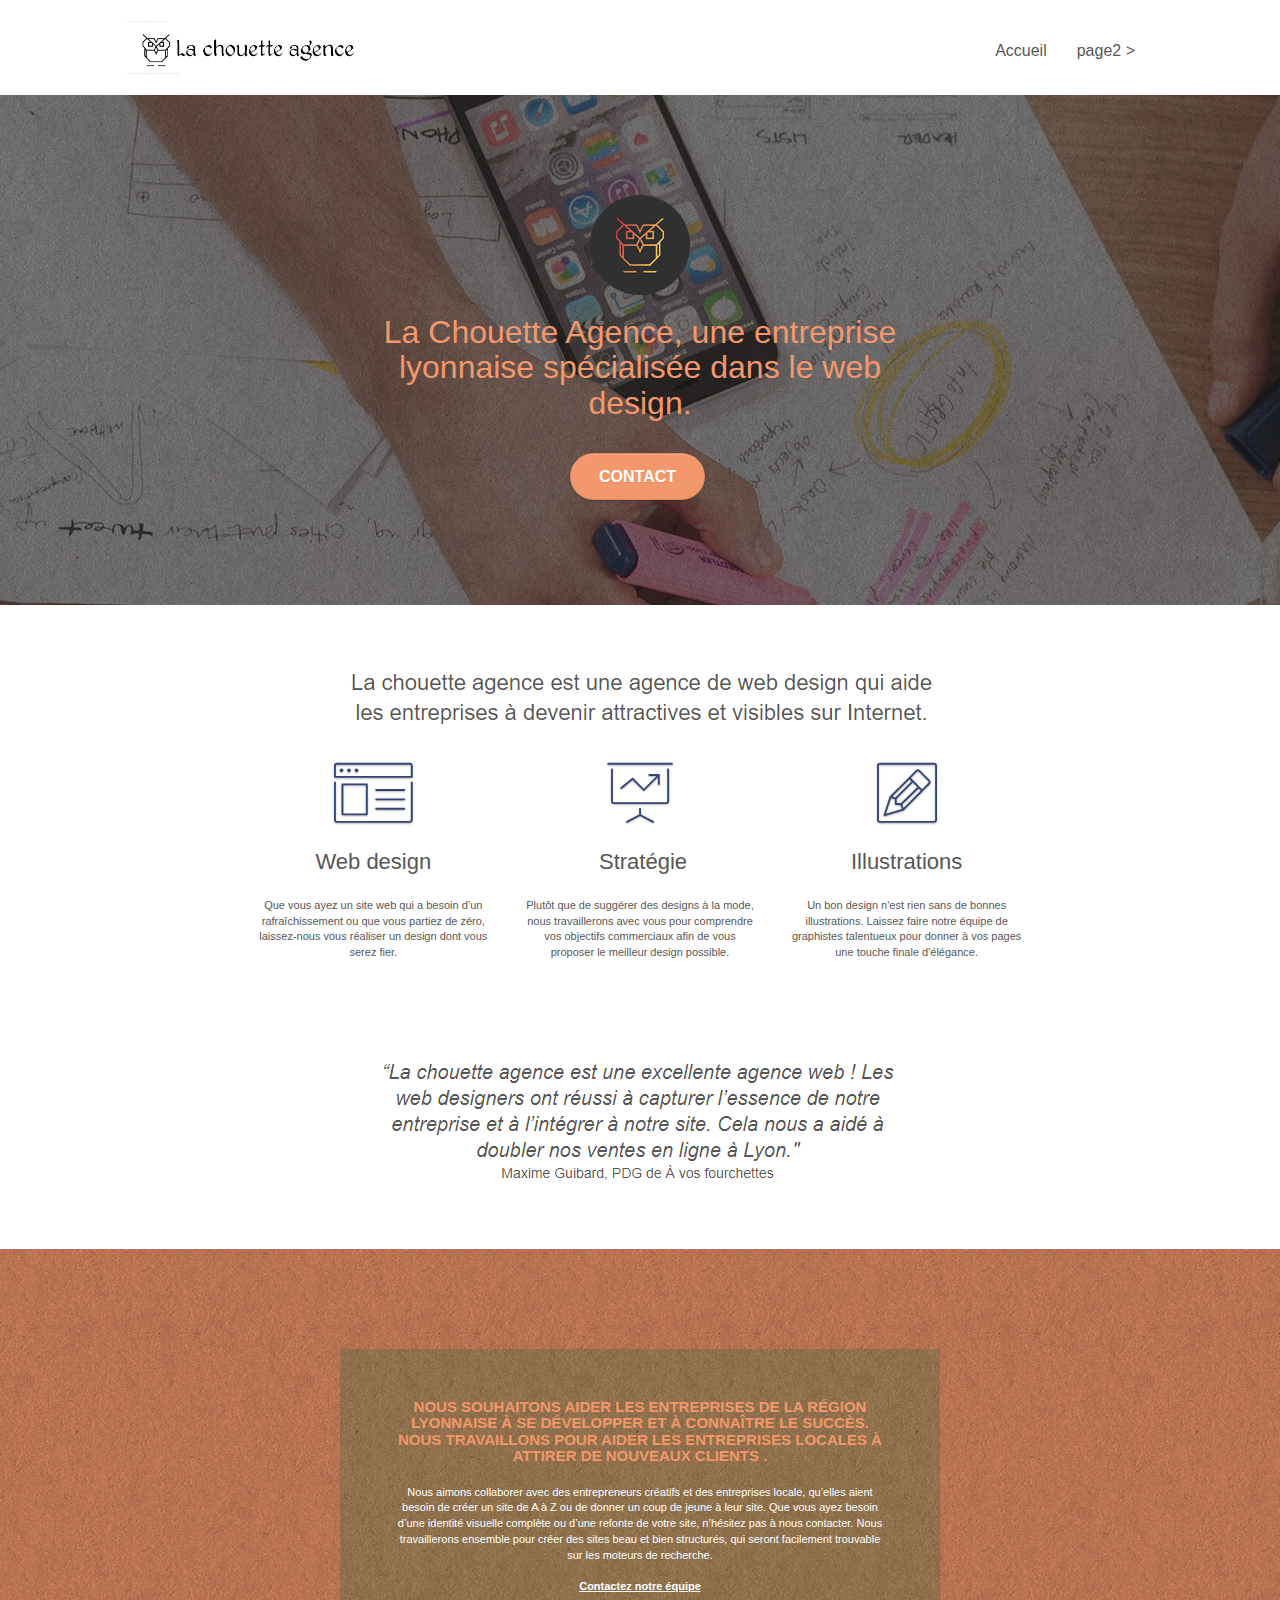
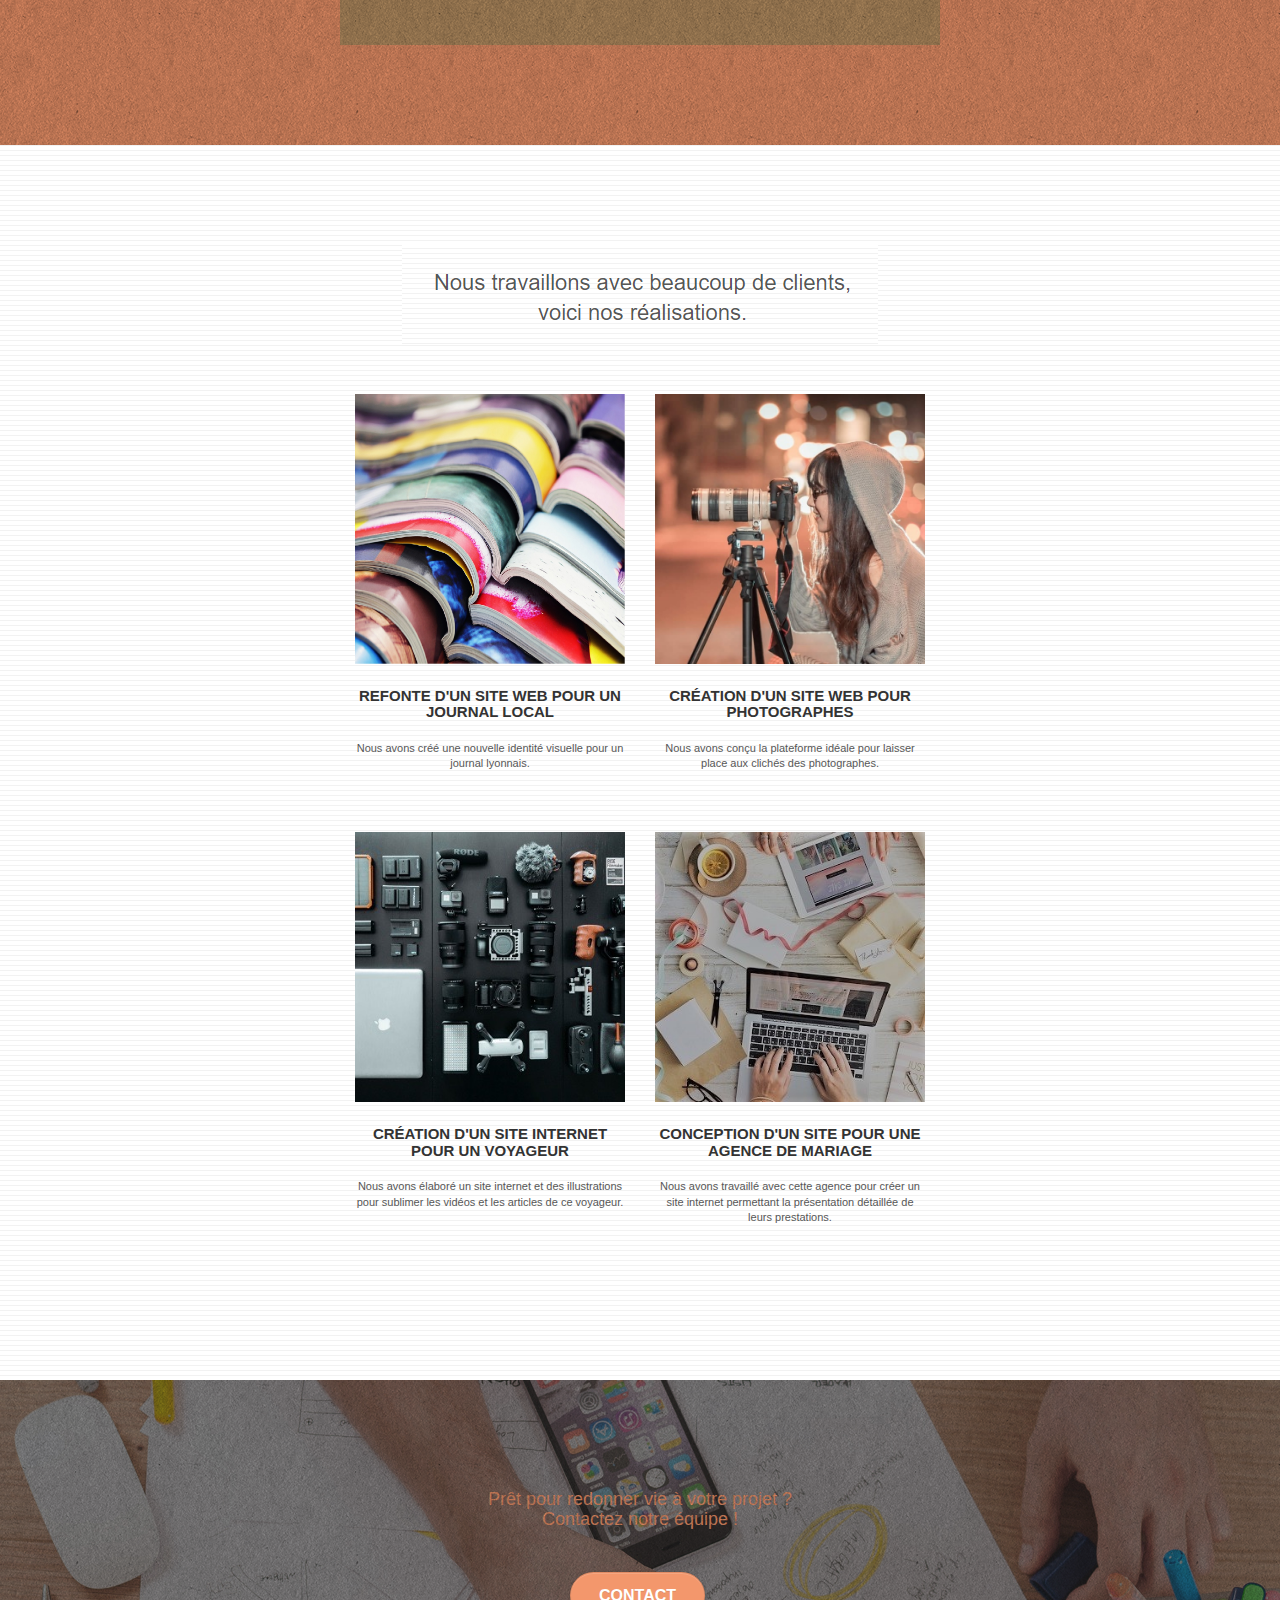
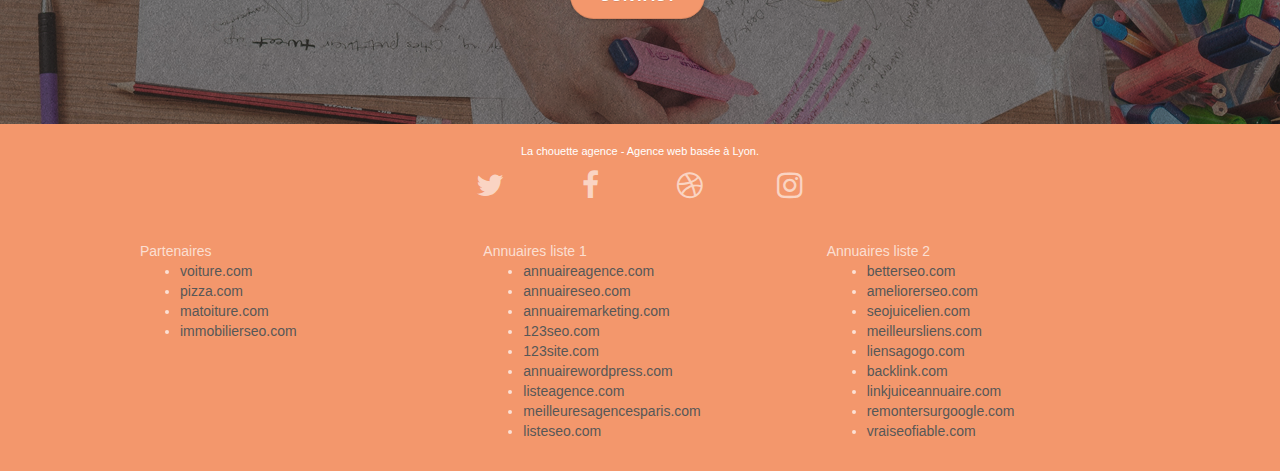
==== index.html @ 0b174932 "modifications photos" ====
<!doctype html>
<html lang="fr">
<head>
    <meta charset="utf-8">
    <meta name="keywords" content="seo, google, site web, site internet, agence design paris, agence design, agence design,agence design,agence design,agence design,agence design,agence design,agence design,agence design"> <!--ici-->
    <meta name="description" content="">
    <meta name="viewport" content="width=device-width, initial-scale=1.0, viewport-fit=cover">
    <link rel="shortcut icon" type="image/png" href="favicon.jpg">
    
	<link rel="stylesheet" type="text/css" href="./css/bootstrap.css">
	<link rel="stylesheet" type="text/css" href="style.css">
	<link rel="stylesheet" type="text/css" href="./css/font-awesome.css">
	<link rel="stylesheet" type="text/css" href="./css/et-line.css">
	
    
	<script src="./js/jquery-2.1.0.js"></script>
	<script src="./js/bootstrap.js"></script>
	<script src="./js/blocs.js"></script>
	<script src="./js/jquery.touchSwipe.js" defer></script>
	<script src="./js/gmaps.js"></script>

    <title>La Chouette Agence - Grande agence de web design basée à Lyon</title><!--ici-->

    
<!-- Analytics -->
 
<!-- Analytics END -->
    
</head>
<body>
	<main>
<!-- Principal conteneur -->
<section class="page-container">
    
<!-- bloc-0 -->
<header><!--ici-->
<div class="bloc bgc-white l-bloc " id="bloc-0">
	<div class="container bloc-sm">

		<nav class="navbar row">
			<div class="navbar-header">
				<div class="keywords" style="color:#cccccc;font-size:1px;">Agence web à Lyon, stratégie web, web design, illustrations, design de site web, site internet</div>
				<a class="navbar-brand" href="index.html"> <img src="img/la-chouette-agence.png" alt=" logo entreprise web design, La Chouette Agence, basée à lyon " height="40" /></a>
				<div class="keywords" style="color:#cccccc;font-size:1px;">Agence web à Lyon, stratégie web, web design, illustrations, design de site web, site web, web, internet, site internet, site</div>
				<button id="nav-toggle" type="button" class="ui-navbar-toggle navbar-toggle" data-toggle="collapse" data-target=".navbar-1">
					<span class="sr-only">Toggle navigation</span><span class="icon-bar"></span><span class="icon-bar"></span><span class="icon-bar"></span>
				</button>
			</div>
			<div class="collapse navbar-collapse navbar-1 special-dropdown-nav">
				<ul class="site-navigation nav navbar-nav">
					<li>
						<a href="index.html">Accueil</a>
					</li>
					<!--ici-->
					<li>
						<a href="page2.html">page2 &gt;</a>
					</li>
				</ul>
			</div>
		</nav>
	</div>
</div>
</header>
<!-- bloc-0 END -->

<!-- bloc-1-presentation -->
<div class="bloc bgc-dark-slate-blue bg-banniere d-bloc bg-t-edge bloc-bg-texture texture-paper b-parallax" id="bloc-1-hero">
	<div class="container bloc-lg">
		<div class="row tight-width-whitespace">
			<div class="col-sm-12">
				<img src="img/logo.png" class="center-block image-resize-mode" width="100" alt="La chouette agence, agence web paris, création logo paris" />
				<h1 class="text-center hero-bloc-text tc-white ">
					La Chouette Agence, une entreprise lyonnaise spécialisée dans le web design.<!--ici-->
				</h1>
				<div class="text-center">
					<a href="page2.html" class="btn btn-lg btn-clean btn-rd cta-hero btn-atomic-tangerine" id="cta-hero">Contact</a>
				</div>
			</div>
		</div>
	</div>
</div>
<!-- bloc-1-presentation END -->

<!-- bloc-2-services -->
<div class="bloc bgc-white l-bloc" id="bloc-2-services">
	<div class="container bloc-md">
		<div class="row">
			<div class="col-sm-12 text-center">
				<img src="img/title.png" alt="agence web, agence web paris, web design paris, stratégie web" />
			</div>
		</div>
		<div class="row voffset-lg med-width-whitespace">
			<div class="col-sm-4">
				<div class="text-center">
					<span class="et-icon-browser sm-shadow icon-dark-slate-blue icons icon-lg"></span>
				</div>
				<h2 class="mg-md text-center">
					Web design
				</h2>
				<p class="text-center ">
					Que vous ayez un site web qui a besoin d&rsquo;un rafraîchissement ou que vous partiez de zéro, laissez-nous vous réaliser un design dont vous serez fier.
				</p>
			</div>
			<div class="col-sm-4">
				<div class="text-center">
					<span class="et-icon-presentation sm-shadow icon-dark-slate-blue icons icon-lg"></span>
				</div>
				<h2 class="mg-md text-center">
					&nbsp;Stratégie
				</h2>
				<p class="text-center ">
					Plutôt que de suggérer des designs à la mode, nous travaillerons avec vous pour comprendre vos objectifs commerciaux afin de vous proposer le meilleur design possible.<br>
				</p>
			</div>
			<div class="col-sm-4">
				<div class="text-center">
					<span class="et-icon-edit sm-shadow icon-dark-slate-blue icons icon-lg"></span>
				</div>
				<h2 class="mg-md text-center">
					Illustrations
				</h2>
				<p class="text-center ">
					Un bon design n'est rien sans de bonnes illustrations. Laissez faire notre équipe de graphistes talentueux pour donner à vos pages une touche finale d'élégance.
				</p>
			</div>
		</div>
		<div class="row voffset-lg voffset">
			<div class="col-xs-12 col-md-8 col-md-offset-2 text-center">
				<img src="img/citation.png" alt="agence web, agence web paris, web design paris, stratégie web" />

			</div>
		</div>
	</div>
</div>
<!-- bloc-2-services END -->

<!-- bloc-3-what-i-do -->
<div class="bloc tc-white bgc-atomic-tangerine bg-presentation d-bloc bloc-bg-texture texture-paper b-parallax" id="bloc-3-what-i-do">
	<div class="container bloc-lg">
		<div class="row tight-width-whitespace black-background">
			<div class="col-sm-12">
				<h3 class="mg-md text-center tc-white">
					Nous souhaitons aider les entreprises de la région Lyonnaise à se développer et à connaître le succès. Nous travaillons pour aider les entreprises locales à attirer de nouveaux clients .<br>
				</h3>
				<p class="text-center white">
					Nous aimons collaborer avec des entrepreneurs créatifs et des entreprises locale, qu’elles aient besoin de créer un site de A à Z ou de donner un coup de jeune à leur site. Que vous ayez besoin d’une identité visuelle complète ou d’une refonte de votre site, n’hésitez pas à nous contacter. Nous travaillerons ensemble pour créer des sites beau et bien structurés, qui seront facilement trouvable sur les moteurs de recherche. <br><br><a class="ltc-white bold-link" href="page2.html">Contactez notre équipe</a><br>
				</p>
			</div>
		</div>
	</div>
</div>
<!-- bloc-3-what-i-do END -->

<!-- bloc-4-portfolio -->
<div class="bloc bgc-white bg-lines-h2-bg bg-repeat l-bloc" id="bloc-4-portfolio">
	<div class="container bloc-lg">
		<div class="row">
			<div class="col-sm-12 text-center">
				<img src="img/title2.png" alt="agence web, agence web paris, web design paris, stratégie web" />
			</div>
		</div>
		<div class="row tight-width-whitespace portfolio-row">
			<div class="col-sm-6">
				<a href="#" data-lightbox="img/1.jpg" data-gallery-id="gallery-1" data-caption="Refonte d'un site web pour un journal local" data-frame="snapshot-lb"><img src="img/1.jpg" alt="paris web design logo agence web meilleure agence et refonte site web journal" class="img-responsive portfolio-thumb" /></a>
				<h3 class="mg-md text-center">
					Refonte d'un site web pour un journal local
				</h3>
				<p class="text-center">
					Nous avons créé une nouvelle identité visuelle pour un journal lyonnais.
				</p>
			</div>
			<div class="col-sm-6">
				<a href="#" data-lightbox="img/2.jpg" data-gallery-id="gallery-1" data-caption="Création d'un site web pour photographes" data-frame="snapshot-lb"><img src="img/2.jpg" class="img-responsive portfolio-thumb" alt="paris web design logo agence web meilleure agence, Création d'un site web pour photographes" /></a>
				<h3 class="mg-md text-center">
					Création d'un site web pour photographes
				</h3>
				<p class="text-center">
					Nous avons conçu la plateforme idéale pour laisser place aux clichés des photographes.
				</p>
			</div>
		</div>
		<div class="row tight-width-whitespace portfolio-row">
			<div class="col-sm-6">
				<a href="#" data-lightbox="img/3.jpg" data-gallery-id="gallery-1" data-caption="Création d'un site internet pour un voyageur" data-frame="snapshot-lb"><img src="img/3.jpeg" class="img-responsive portfolio-thumb" alt="paris web design logo agence web meilleure agence, Création d'un site web pour voyageur"/></a>
				<h3 class="mg-md text-center">
					Création d'un site internet pour un voyageur
				</h3>
				<p class="text-center">
					Nous avons élaboré un site internet et des illustrations pour sublimer les vidéos et les articles de ce voyageur.
				</p>
			</div>
			<div class="col-sm-6">
				<a href="#" data-lightbox="img/4.jpg" data-gallery-id="gallery-1" data-caption="Conception d'un site pour une agence de mariage" data-frame="snapshot-lb"><img src="img/4.jpeg" class="img-responsive portfolio-thumb" alt="paris web design logo agence web meilleure agence, Création d'un site web pour agence de mariage" /></a>
				<h3 class="mg-md text-center">
					Conception d'un site pour une agence de mariage
				</h3>
				<p class="text-center">
					Nous avons travaillé avec cette agence pour créer un site internet permettant la présentation détaillée de leurs prestations.
				</p>
			</div>
		</div>
	</div>
</div>
<!-- bloc-4-portfolio END -->

<!-- bloc-5-cta -->
<div class="bloc bgc-dark-slate-blue bg-banniere d-bloc bloc-bg-texture texture-paper" id="bloc-5-cta">
	<div class="container bloc-lg">
		<div class="row">
			<h4 class="mg-md text-center tc-white">
				Prêt pour redonner vie à votre projet ?<br>Contactez notre équipe !
			</h4>
			<div class="col-sm-12 text-center">
				<a href="page2.html" class="btn btn-atomic-tangerine btn-clean btn-rd btn-lg cta-hero">Contact</a>
			</div>
		</div>
	</div>
</div>
<!-- bloc-5-cta END -->

<!-- Footer - bloc-8 -->
<footer>
<div class="bloc bgc-atomic-tangerine d-bloc" id="bloc-8">
	<div class="container bloc-sm">
		<div class="row">
			<div class="col-sm-12">
				<p class="text-center white">
					La chouette agence - Agence web basée à Lyon.<br>
				</p>
				<div class="row row-no-gutters social">
					<div class="col-sm-3">
						<div class="text-center">
							<a class="social" href="index.html"><span class="fa fa-twitter icon-md"></span></a>
						</div>
					</div>
					<div class="col-sm-3">
						<div class="text-center">
							<a class="social" href="index.html"><span class="fa fa-facebook icon-md"></span></a>
						</div>
					</div>
					<div class="col-sm-3">
						<div class="text-center">
							<a class="social" href="index.html"><span class="fa fa-dribbble icon-md"></span></a>
						</div>
					</div>
					<div class="col-sm-3">
						<div class="text-center">
							<a class="social" href="index.html"><span class="fa fa-instagram icon-md"></span></a>
						</div>
					</div>
					<div class="keywords" style="color:#F3976C;">Agence web à paris, stratégie web, web design, illustrations, design de site web, site web, web, internet, site internet, site</div>
				</div>
				<div class="row">
					<div class="col-sm-4">
						Partenaires
							<ul>
								<li><a href="voiture.com">voiture.com</a></li>
								<li><a href="pizza.com">pizza.com</a></li>
								<li><a href="matoiture.com">matoiture.com</a></li>
								<li><a href="immobilierseo.com">immobilierseo.com</a></li>
							</ul>		
					</div>
					<div class="col-sm-4">
						Annuaires liste 1
						<ul>
							<li><a href="annuaireagence.com">annuaireagence.com</a></li>
							<li><a href="annuaireseo.com">annuaireseo.com</a></li>
							<li><a href="annuairemarketing.com">annuairemarketing.com</a></li>
							<li><a href="123seoture.com">123seo.com</a></li>
							<li><a href="123site.com">123site.com</a></li>
							<li><a href="annuairewordpress.com">annuairewordpress.com</a></li>
							<li><a href="listeagence.com">listeagence.com</a></li>
							<li><a href="meilleuresagencesparis.com">meilleuresagencesparis.com</a></li>
							<li><a href="listeseo.com">listeseo.com</a></li>
						</ul>
					</div>
					<div class="col-sm-4">
						Annuaires liste 2
						<ul>
							<li><a href="betterseo.com">betterseo.com</a></li>
							<li><a href="ameliorerseo.com">ameliorerseo.com</a></li>
							<li><a href="seojuicelien.com">seojuicelien.com</a></li>
							<li><a href="meilleursliens.com">meilleursliens.com</a></li>
							<li><a href="liensagogo.com">liensagogo.com</a></li>
							<li><a href="backlink.com">backlink.com</a></li>
							<li><a href="linkjuiceannuaire.com">linkjuiceannuaire.com</a></li>
							<li><a href="remontersurgoogle.com">remontersurgoogle.com</a></li>
							<li><a href="vraiseofiable.com">vraiseofiable.com</a></li>
						</ul>
					</div>
				</div>
			</div>
		</div>
	</div>
</div>
</footer>
<!-- Footer - bloc-8 END -->

</section>
<!-- Principal conteneur END -->
</main>
    

</body>
</html>
---- style.css ----
body {
    margin: 0;
    padding: 0;
    background: #FFF;
    overflow-x: hidden;
    -webkit-font-smoothing: antialiased;
    -moz-osx-font-smoothing: grayscale;
}

a,
button {
    transition: all .3s ease-in-out;
    outline: none!important;
}

a:hover {
    text-decoration: none;
    cursor: pointer;
}

#page-loading-blocs-notifaction {
    position: fixed;
    top: 0;
    bottom: 0;
    width: 100%;
    z-index: 100000;
    background: #FFFFFF url("img/pageload-spinner.gif") no-repeat center center;
}

.bloc {
    width: 100%;
    clear: both;
    background: 50% 50% no-repeat;
    padding: 0 50px;
    -webkit-background-size: cover;
    -moz-background-size: cover;
    -o-background-size: cover;
    background-size: cover;
    position: relative;
}

.bloc .container {
    padding-left: 0;
    padding-right: 0;
}

.bloc-lg {
    padding: 100px 50px;
}

.bloc-md {
    padding: 50px;
}

.bloc-sm {
    padding: 20px 50px;
}

.bg-center,
.bg-l-edge,
.bg-r-edge,
.bg-t-edge,
.bg-b-edge,
.bg-tl-edge,
.bg-bl-edge,
.bg-tr-edge,
.bg-br-edge,
.bg-repeat {
    -webkit-background-size: auto!important;
    -moz-background-size: auto!important;
    -o-background-size: auto!important;
    background-size: auto!important;
}

.bg-repeat {
    background: repeat;
}

.bg-t-edge {
    background: top no-repeat;
}

.bloc-bg-texture::before {
    content: "";
    background-size: 2px 2px;
    position: absolute;
    top: 0;
    bottom: 0;
    left: 0;
    right: 0;
}

.texture-paper::before {
    background: url("img/texture-paper.png");
    background-size: 280px 280px;
}

.b-parallax {
    background-attachment: fixed;
}

.d-bloc {
    color: rgba(255, 255, 255, .7);
}

.d-bloc button:hover {
    color: rgba(255, 255, 255, .9);
}

.d-bloc .icon-round,
.d-bloc .icon-square,
.d-bloc .icon-rounded,
.d-bloc .icon-semi-rounded-a,
.d-bloc .icon-semi-rounded-b {
    border-color: rgba(255, 255, 255, .9);
}

.d-bloc .divider-h span {
    border-color: rgba(255, 255, 255, .2);
}

.d-bloc .a-btn,
.d-bloc .navbar a,
.d-bloc .navbar-brand,
.d-bloc a .icon-sm,
.d-bloc a .icon-md,
.d-bloc a .icon-lg,
.d-bloc a .icon-xl,
.d-bloc h1 a,
.d-bloc h2 a,
.d-bloc h3 a,
.d-bloc h4 a,
.d-bloc h5 a,
.d-bloc h6 a,
.d-bloc p a {
    color: rgba(255, 255, 255, .6);
}

.d-bloc .a-btn:hover,
.d-bloc .navbar a:hover,
.d-bloc .navbar-brand:hover,
.d-bloc a:hover .icon-sm,
.d-bloc a:hover .icon-md,
.d-bloc a:hover .icon-lg,
.d-bloc a:hover .icon-xl,
.d-bloc h1 a:hover,
.d-bloc h2 a:hover,
.d-bloc h3 a:hover,
.d-bloc h4 a:hover,
.d-bloc h5 a:hover,
.d-bloc h6 a:hover,
.d-bloc p a:hover {
    color: rgba(255, 255, 255, 1);
}

.d-bloc .navbar-toggle .icon-bar {
    background: rgba(255, 255, 255, 1);
}

.d-bloc .btn-wire,
.d-bloc .btn-wire:hover {
    color: rgba(255, 255, 255, 1);
    border-color: rgba(255, 255, 255, 1);
}

.d-bloc .panel {
    color: rgba(0, 0, 0, .5);
}

.d-bloc .panel button:hover {
    color: rgba(0, 0, 0, .7);
}

.d-bloc .panel icon {
    border-color: rgba(0, 0, 0, .7);
}

.d-bloc .panel .divider-h span {
    border-color: rgba(0, 0, 0, .1);
}

.d-bloc .panel .a-btn {
    color: rgba(0, 0, 0, .6);
}

.d-bloc .panel .a-btn:hover {
    color: rgba(0, 0, 0, 1);
}

.d-bloc .panel .btn-wire,
.d-bloc .panel .btn-wire:hover {
    color: rgba(0, 0, 0, .7);
    border-color: rgba(0, 0, 0, .3);
}

.d-bloc .panel,
.l-bloc {
    color: rgba(0, 0, 0, .5);
}

.d-bloc .panel button:hover,
.l-bloc button:hover {
    color: rgba(0, 0, 0, .7);
}

.l-bloc .icon-round,
.l-bloc .icon-square,
.l-bloc .icon-rounded,
.l-bloc .icon-semi-rounded-a,
.l-bloc .icon-semi-rounded-b {
    border-color: rgba(0, 0, 0, .7);
}

.d-bloc .panel .divider-h span,
.l-bloc .divider-h span {
    border-color: rgba(0, 0, 0, .1);
}

.d-bloc .panel .a-btn,
.l-bloc .a-btn,
.l-bloc .navbar a,
.l-bloc .navbar-brand,
.l-bloc a .icon-sm,
.l-bloc a .icon-md,
.l-bloc a .icon-lg,
.l-bloc a .icon-xl,
.l-bloc h1 a,
.l-bloc h2 a,
.l-bloc h3 a,
.l-bloc h4 a,
.l-bloc h5 a,
.l-bloc h6 a,
.l-bloc p a {
    color: rgba(0, 0, 0, .6);
}

.d-bloc .panel .a-btn:hover,
.l-bloc .a-btn:hover,
.l-bloc .navbar a:hover,
.l-bloc .navbar-brand:hover,
.l-bloc a:hover .icon-sm,
.l-bloc a:hover .icon-md,
.l-bloc a:hover .icon-lg,
.l-bloc a:hover .icon-xl,
.l-bloc h1 a:hover,
.l-bloc h2 a:hover,
.l-bloc h3 a:hover,
.l-bloc h4 a:hover,
.l-bloc h5 a:hover,
.l-bloc h6 a:hover,
.l-bloc p a:hover {
    color: rgba(0, 0, 0, 1);
}

.l-bloc .navbar-toggle .icon-bar {
    color: rgba(0, 0, 0, .6);
}

.d-bloc .panel .btn-wire,
.d-bloc .panel .btn-wire:hover,
.l-bloc .btn-wire,
.l-bloc .btn-wire:hover {
    color: rgba(0, 0, 0, .7);
    border-color: rgba(0, 0, 0, .3);
}

.voffset {
    margin-top: 30px;
}

.voffset-lg {
    margin-top: 80px;
}

.row-no-gutters {
    margin-right: 0;
    margin-left: 0;
}

.row.row-no-gutters > [class^="col-"],
.row.row-no-gutters > [class*=" col-"] {
    padding-right: 0;
    padding-left: 0;
}

#bloc-1-hero h1 {
    font-size: 32px;
}

.navbar {
    margin-bottom: 0;
    z-index: 1;
}

.navbar-brand {
    height: auto;
    padding: 3px 15px;
    font-size: 25px;
    font-weight: normal;
    font-weight: 600;
    line-height: 44px;
}

.navbar-brand img {
    max-height: 200px;
    margin: 0 5px 0 0;
    display: inline;
}

.navbar-brand img[src$=svg] {
    min-width: 100px;
}

.nav-center .navbar-brand img {
    margin: 0;
}

.navbar .nav {
    padding-top: 2px;
    margin-right: -16px;
    float: right;
    z-index: 1;
}

.nav > li {
    float: left;
    margin-top: 4px;
    font-size: 16px;
}

.navbar-nav .open .dropdown-menu > li > a {
    text-align: inherit;
}

.nav > li a:hover,
.nav > li a:focus {
    background: transparent;
}

.navbar-toggle {
    margin: 10px 10px 0 0;
    border: 0px;
}

.navbar-toggle:hover {
    background: transparent!important;
}

.navbar-toggle .icon-bar {
    background-color: rgba(0, 0, 0, .5);
    width: 26px;
}

.nav-invert .navbar .nav {
    float: left;
}

.nav-invert .navbar-header,
.nav-invert .navbar-brand {
    float: right;
    position: relative;
    z-index: 2;
}

@media (min-width: 768px) {
    .site-navigation {
        position: absolute;
        top: 50%;
        right: 20px;
        transform: translate(0, -50%);
        -webkit-transform: translateY(-50%);
    }
    .nav > li .dropdown-menu a,
    .nav > li .dropdown-menu a:hover {
        color: #484848;
    }
    .nav-invert .site-navigation {
        left: 0;
        right: 0;
    }
    .nav-center {
        text-align: center;
    }
    .nav-center .navbar-header {
        width: 100%;
    }
    .nav-center .navbar-header,
    .nav-center .navbar-brand,
    .nav-center .nav > li {
        float: none;
        display: inline-block;
    }
    .nav-center .site-navigation {
        position: relative;
        width: 100%;
        right: 0;
        margin-right: 0px;
        margin-top: 20px;
    }
    .nav-center.mini-nav .navbar-toggle {
        float: none;
        margin: 10px auto 0;
    }
}

.nav > li > .dropdown a {
    background: none!important;
    display: block;
    padding: 14px 15px;
}

nav .caret {
    margin: 0 5px;
}

.dropdown-menu .dropdown-menu {
    top: -8px;
    left: 100%;
}

.dropdown-menu .dropmenu-flow-right {
    top: 100%;
    left: 0;
    margin-left: -1px;
    border-top-left-radius: 0;
    border-top-right-radius: 0;
}

.dropdown-menu .dropdown span {
    border: 4px solid black;
    border-top-color: transparent;
    border-right-color: transparent;
    border-bottom-color: transparent;
    margin: 6px -5px 0 0!important;
    float: right;
}

.mg-md {
    margin-top: 10px;
    margin-bottom: 20px;
}

.mg-lg {
    margin-top: 10px;
    margin-bottom: 40px;
}

.btn {
    margin: 0 5px 5px 0;
}

.btn.pull-right {
    margin: 0 0 5px 5px;
}

.btn-d,
.btn-d:hover,
.btn-d:focus {
    color: #FFF;
    background: rgba(0, 0, 0, .3);
}

button {
    outline: none!important;
}

.btn-rd {
    border-radius: 40px;
}

.btn-clean {
    border: 1px solid rgba(0, 0, 0, .08);
    border-bottom-color: rgba(0, 0, 0, .1);
    text-shadow: 0 1px 0 rgba(0, 0, 1, .1);
    box-shadow: 0 1px 3px rgba(0, 0, 1, .25), inset 0 1px 0 0 rgba(255, 255, 255, .15);
}

.icon-md {
    font-size: 30px!important;
}

.icon-lg {
    font-size: 60px!important;
}

.sm-shadow {
    text-shadow: 0 1px 2px rgba(0, 0, 0, .3);
}

.panel-sq,
.panel-sq .panel-heading,
.panel-sq .panel-footer {
    border-radius: 0;
}

.panel-rd {
    border-radius: 30px;
}

.panel-rd .panel-heading {
    border-radius: 29px 29px 0 0;
}

.panel-rd .panel-footer {
    border-radius: 0 0 29px 29px;
}

.form-control {
    border-color: rgba(0, 0, 0, .1);
    box-shadow: none;
}

.scrollToTop {
    width: 40px;
    height: 40px;
    position: fixed;
    bottom: 20px;
    right: 20px;
    opacity: 0;
    z-index: 500;
    transition: all .3s ease-in-out;
}

.scrollToTop span {
    margin-top: 6px;
}

.showScrollTop {
    font-size: 14px;
    opacity: 1;
}

a[data-lightbox] {
    position: relative;
    display: block;
    text-align: center;
}

a[data-lightbox]:hover::before {
    content: "+";
    font-family: "HelveticaNeue-Light", "Helvetica Neue Light", "Helvetica Neue", Helvetica, Arial;
    font-size: 32px;
    width: 50px;
    height: 50px;
    margin-left: -25px;
    border-radius: 50%;
    background: rgba(0, 0, 0, .6);
    color: #FFF;
    font-weight: 100;
    z-index: 1;
    position: absolute;
    top: 50%;
    transform: translateY(-50%);
    -webkit-transform: translateY(-50%);
}

a[data-lightbox]:hover img {
    opacity: 0.6;
    -webkit-animation-fill-mode: none;
    animation-fill-mode: none;
}

#lightbox-modal {
    display: flex;
    align-items: center;
}

#lightbox-modal .modal-dialog {
    width: 90%;
    max-width: 900px;
    margin: 0 auto 0;
}

#lightbox-modal .modal-dialog img {
    max-height: 90vh;
    margin: 0 auto;
}

.lightbox-caption {
    padding: 20px;
    color: #FFF;
    background: rgba(0, 0, 0, .5);
    position: absolute;
    left: 15px;
    right: 15px;
    bottom: 5px;
}

.close-lightbox {
    color: #FFF;
    font-size: 30px;
    position: absolute;
    top: 20px;
    right: 20px;
    z-index: 20;
    background: rgba(0, 0, 0, .5);
    border: none;
    line-height: 30px;
    padding: 0 9px 5px;
    opacity: 0.3;
}

.close-lightbox:hover,
.next-lightbox:hover,
.prev-lightbox:hover {
    opacity: 1.0;
    color: #FFF;
}

.next-lightbox,
.prev-lightbox {
    font-size: 20px;
    color: rgba(255, 255, 255, .9);
    background: rgba(0, 0, 0, .5);
    transition: all .2s ease-in-out;
    position: absolute;
    top: 45%;
    z-index: 1;
    opacity: 0.4;
}

.next-lightbox {
    padding: 6px 8px 1px 13px;
    right: 25px;
}

.prev-lightbox {
    padding: 6px 13px 1px 10px;
    left: 25px;
}

.snapshot-lb .modal-body {
    padding-bottom: 45px;
}

.snapshot-lb .lightbox-caption {
    padding: 0;
    color: rgba(0, 0, 0, .5);
    background: none;
}

h1,
h2,
h3,
h4,
h5,
h6,
p,
label,
.btn,
a {
    font-family: "helvetica";
    font-weight: 400;
    color: #575757!important;
}

.container {
    max-width: 1000px;
}

.hero-bloc-text {
    font-size: 38px;
}

.hero-bloc-text-sub {
    font-size: 36px;
}

.statement-bloc-text {
    line-height: 26px;
    font-style: italic;
    font-size: 20px;
    text-align: center;
    font-weight: lighter;
    max-width: 520px;
    margin: auto auto auto auto;
}

p {
    font-size: 11px;
}

.tight-width-whitespace {
    max-width: 600px;
    margin: auto auto auto auto;
}

.h1 {
    font-size: 20px;
    font-family: "Open Sans";
}

.cta-hero {
    margin-top: 22px;
    color: #FFFFFF!important;
    text-transform: uppercase;
    padding: 12px 28px 12px 28px;
    font-size: 16px;
    font-weight: 700;
}

.social {
    max-width: 400px;
    margin: auto auto auto auto;
}

h2 {
    font-size: 22px;
    line-height: 1.4em;
}

h3 {
    font-size: 15px;
    text-transform: uppercase;
    font-weight: 700;
    color: #333333!important;
}

.med-width-whitespace {
    max-width: 800px;
    margin: auto auto auto auto;
    box-shadow: 0px 0px 0px #000000;
}

h1 {
    color: #333333!important;
}

h4 {
    color: #333333!important;
}

.icons {
    margin-bottom: 14px;
    margin-top: 24px;
}

.white {
    color: #FFFFFF!important;
}

.portfolio-thumb {
    margin-bottom: 24px;
}

.portfolio-row {
    margin-bottom: 44px;
    margin-top: 50px;
}

.avatar {
    box-shadow: 0px 4px 9px rgba(0, 0, 0, 0.3);
}

.black-background {
    background-color: rgba(165, 147, 99, 0.7);
    padding: 40px 40px 40px 40px;
}

.bold-link {
    font-weight: 900;
    text-decoration: underline!important;
}

.bgc-white {
    background-color: #FFFFFF;
}

.bgc-dark-slate-blue {
    background-color: #364577;
}

.bgc-atomic-tangerine {
    background-color: #F3976C;
}

.tc-white {
    color: #F3976C!important;
}

.btn-atomic-tangerine {
    background: #F3976C;
    color: #FFFFFF!important;
}

.btn-atomic-tangerine:hover {
    background: #c27956!important;
    color: #FFFFFF!important;
}

.ltc-white {
    color: #FFFFFF!important;
}

.ltc-white:hover {
    color: #cccccc!important;
}

.ltc-atomic-tangerine {
    color: #F3976C!important;
}

.ltc-atomic-tangerine:hover {
    color: #c27956!important;
}

.icon-dark-slate-blue {
    color: #364577!important;
    border-color: #364577!important;
}

.bg-dots-bg {
    background-image: url("img/dots-bg.png");
}

.bg-lines-h2-bg {
    background-image: url("img/lines-h2-bg.png");
}

.bg-banniere {
    background-image: url("img/la-chouette-agence-banniere.jpg");
}

.bg-presentation {
    background-image: url("img/image-de-presentation.bmp");
}

@media (max-width: 1024px) {
    .bloc {
        padding-left: 20px;
        padding-right: 20px;
    }
    .bloc.full-width-bloc,
    .bloc-tile-2.full-width-bloc .container,
    .bloc-tile-3.full-width-bloc .container,
    .bloc-tile-4.full-width-bloc .container {
        padding-left: 0;
        padding-right: 0;
    }
}

@media (max-width: 992px) and (min-width: 768px) {
    .navbar .nav {
        max-width: 80%
    }
    .nav-center.navbar .nav {
        max-width: 100%
    }
}

@media only screen and (min-device-width: 768px) and (max-device-width: 1024px) and (orientation: landscape) {
    .b-parallax {
        background-attachment: scroll;
    }
}

@media only screen and (min-device-width: 1024px) and (max-device-width: 1366px) and (-webkit-min-device-pixel-ratio: 1.5) {
    .b-parallax {
        background-attachment: scroll;
    }
}

@media (max-width: 991px) {
    .container {
        width: 100%;
    }
    .b-parallax {
        background-attachment: scroll;
    }
    .page-container,
    #hero-bloc {
        overflow-x: hidden;
        position: relative;
    }
    .bloc {
        padding-left: constant(safe-area-inset-left);
        padding-right: constant(safe-area-inset-right);
    }
    .bloc-group,
    .bloc-group .bloc {
        display: block;
        width: 100%;
    }
    .bloc-fill-screen .fill-bloc-top-edge,
    .bloc-fill-screen .fill-bloc-bottom-edge {
        padding: 0 20px;
        padding-left: constant(safe-area-inset-left);
        padding-right: constant(safe-area-inset-right);
    }
}

@media (max-width: 767px) {
    .page-container {
        overflow-x: hidden;
        position: relative;
    }
    h1,
    h2,
    h3,
    h4,
    h5,
    h6,
    p,
    #disqus_thread {
        padding-left: 10px!important;
        padding-right: 10px!important;
    }
    .b-parallax {
        background-attachment: scroll;
    }
    .navbar .nav {
        padding-top: 0;
        border-top: 1px solid rgba(0, 0, 0, .2);
        float: none!important;
    }
    .navbar.row {
        margin-left: 0;
        margin-right: 0;
    }
    .site-navigation {
        position: inherit;
        transform: none;
        -webkit-transform: none;
        -ms-transform: none;
    }
    .nav > li {
        margin-top: 0;
        border-bottom: 1px solid rgba(0, 0, 0, .1);
        background: rgba(0, 0, 0, .05);
        text-align: left;
        padding-left: 15px;
        width: 100%;
    }
    .nav > li:hover {
        background: rgba(0, 0, 0, .08);
    }
    .dropdown .dropdown a .caret {
        float: none;
        margin: 5px 0 0 10px!important;
        border: 4px solid black;
        border-bottom-color: transparent;
        border-right-color: transparent;
        border-left-color: transparent;
    }
    #hero-bloc .navbar .nav {
        background: rgba(0, 0, 0, .8);
    }
    #hero-bloc .navbar .nav a {
        color: rgba(255, 255, 255, .6);
    }
    .hero {
        padding: 50px 0;
    }
    .hero-nav {
        left: -1px;
        right: -1px;
    }
    .navbar-collapse {
        padding: 0;
        overflow-x: hidden;
        -webkit-box-shadow: none;
        box-shadow: none;
    }
    .navbar-brand img {
        max-height: 40px;
        width: auto;
    }
    .nav-invert .navbar-header {
        float: none;
        width: 100%;
    }
    .nav-invert .navbar-toggle {
        float: left;
        margin-left: 10px;
    }
    .bloc {
        padding-left: 0;
        padding-right: 0;
    }
    .bloc-xxl,
    .bloc-xl,
    .bloc-lg {
        padding: 40px 0;
    }
    .bloc-sm,
    .bloc-md {
        padding-left: 0;
        padding-right: 0;
    }
    .bloc-tile-2 .container,
    .bloc-tile-3 .container,
    .bloc-tile-4 .container,
    .bloc-fill-screen .fill-bloc-top-edge,
    .bloc-fill-screen .fill-bloc-bottom-edge {
        padding-left: 0;
        padding-right: 0;
    }
    .a-block {
        padding: 0 10px;
    }
    .btn-dwn {
        display: none;
    }
    .voffset {
        margin-top: 5px;
    }
    .voffset-md {
        margin-top: 20px;
    }
    .voffset-lg {
        margin-top: 30px;
    }
    form {
        padding: 5px;
    }
    .close-lightbox {
        display: inline-block;
    }
    .blocsapp-device-iphone5 {
        background-size: 216px 425px;
        padding-top: 60px;
        width: 216px;
        height: 425px;
    }
    .blocsapp-device-iphone5 img {
        width: 180px;
        height: 320px;
    }
}

@media (max-width: 400px) {
    .bloc {
        padding-left: 0;
        padding-right: 0;
    }
}

@media (max-width: 767px) {
    .bloc-mob-center-text {
        text-align: center;
    }
}
---- css/et-line.css ----
@font-face {
    font-family: et-line;
    src: url(../fonts/et-line.eot);
    src: url(../fonts/et-line.eot?#iefix) format('embedded-opentype'), url(../fonts/et-line.woff) format('woff'), url(../fonts/et-line.ttf) format('truetype'), url(../fonts/et-line.svg#et-line) format('svg');
    font-weight: 400;
    font-style: normal
}

.et-icon-adjustments,
.et-icon-alarmclock,
.et-icon-anchor,
.et-icon-aperture,
.et-icon-attachment,
.et-icon-bargraph,
.et-icon-basket,
.et-icon-beaker,
.et-icon-bike,
.et-icon-book-open,
.et-icon-briefcase,
.et-icon-browser,
.et-icon-calendar,
.et-icon-camera,
.et-icon-caution,
.et-icon-chat,
.et-icon-circle-compass,
.et-icon-clipboard,
.et-icon-clock,
.et-icon-cloud,
.et-icon-compass,
.et-icon-desktop,
.et-icon-dial,
.et-icon-document,
.et-icon-documents,
.et-icon-download,
.et-icon-dribbble,
.et-icon-edit,
.et-icon-envelope,
.et-icon-expand,
.et-icon-facebook,
.et-icon-flag,
.et-icon-focus,
.et-icon-gears,
.et-icon-genius,
.et-icon-gift,
.et-icon-global,
.et-icon-globe,
.et-icon-googleplus,
.et-icon-grid,
.et-icon-happy,
.et-icon-hazardous,
.et-icon-heart,
.et-icon-hotairballoon,
.et-icon-hourglass,
.et-icon-key,
.et-icon-laptop,
.et-icon-layers,
.et-icon-lifesaver,
.et-icon-lightbulb,
.et-icon-linegraph,
.et-icon-linkedin,
.et-icon-lock,
.et-icon-magnifying-glass,
.et-icon-map,
.et-icon-map-pin,
.et-icon-megaphone,
.et-icon-mic,
.et-icon-mobile,
.et-icon-newspaper,
.et-icon-notebook,
.et-icon-paintbrush,
.et-icon-paperclip,
.et-icon-pencil,
.et-icon-phone,
.et-icon-picture,
.et-icon-pictures,
.et-icon-piechart,
.et-icon-presentation,
.et-icon-pricetags,
.et-icon-printer,
.et-icon-profile-female,
.et-icon-profile-male,
.et-icon-puzzle,
.et-icon-quote,
.et-icon-recycle,
.et-icon-refresh,
.et-icon-ribbon,
.et-icon-rss,
.et-icon-sad,
.et-icon-scissors,
.et-icon-scope,
.et-icon-search,
.et-icon-shield,
.et-icon-speedometer,
.et-icon-strategy,
.et-icon-streetsign,
.et-icon-tablet,
.et-icon-target,
.et-icon-telescope,
.et-icon-toolbox,
.et-icon-tools,
.et-icon-tools-2,
.et-icon-trophy,
.et-icon-tumblr,
.et-icon-twitter,
.et-icon-upload,
.et-icon-video,
.et-icon-wallet,
.et-icon-wine {
    font-family: et-line;
    speak: none;
    font-style: normal;
    font-weight: 400;
    font-variant: normal;
    text-transform: none;
    line-height: 1;
    -webkit-font-smoothing: antialiased;
    -moz-osx-font-smoothing: grayscale;
    display: inline-block
}

.et-icon-mobile:before {
    content: "\e000"
}

.et-icon-laptop:before {
    content: "\e001"
}

.et-icon-desktop:before {
    content: "\e002"
}

.et-icon-tablet:before {
    content: "\e003"
}

.et-icon-phone:before {
    content: "\e004"
}

.et-icon-document:before {
    content: "\e005"
}

.et-icon-documents:before {
    content: "\e006"
}

.et-icon-search:before {
    content: "\e007"
}

.et-icon-clipboard:before {
    content: "\e008"
}

.et-icon-newspaper:before {
    content: "\e009"
}

.et-icon-notebook:before {
    content: "\e00a"
}

.et-icon-book-open:before {
    content: "\e00b"
}

.et-icon-browser:before {
    content: "\e00c"
}

.et-icon-calendar:before {
    content: "\e00d"
}

.et-icon-presentation:before {
    content: "\e00e"
}

.et-icon-picture:before {
    content: "\e00f"
}

.et-icon-pictures:before {
    content: "\e010"
}

.et-icon-video:before {
    content: "\e011"
}

.et-icon-camera:before {
    content: "\e012"
}

.et-icon-printer:before {
    content: "\e013"
}

.et-icon-toolbox:before {
    content: "\e014"
}

.et-icon-briefcase:before {
    content: "\e015"
}

.et-icon-wallet:before {
    content: "\e016"
}

.et-icon-gift:before {
    content: "\e017"
}

.et-icon-bargraph:before {
    content: "\e018"
}

.et-icon-grid:before {
    content: "\e019"
}

.et-icon-expand:before {
    content: "\e01a"
}

.et-icon-focus:before {
    content: "\e01b"
}

.et-icon-edit:before {
    content: "\e01c"
}

.et-icon-adjustments:before {
    content: "\e01d"
}

.et-icon-ribbon:before {
    content: "\e01e"
}

.et-icon-hourglass:before {
    content: "\e01f"
}

.et-icon-lock:before {
    content: "\e020"
}

.et-icon-megaphone:before {
    content: "\e021"
}

.et-icon-shield:before {
    content: "\e022"
}

.et-icon-trophy:before {
    content: "\e023"
}

.et-icon-flag:before {
    content: "\e024"
}

.et-icon-map:before {
    content: "\e025"
}

.et-icon-puzzle:before {
    content: "\e026"
}

.et-icon-basket:before {
    content: "\e027"
}

.et-icon-envelope:before {
    content: "\e028"
}

.et-icon-streetsign:before {
    content: "\e029"
}

.et-icon-telescope:before {
    content: "\e02a"
}

.et-icon-gears:before {
    content: "\e02b"
}

.et-icon-key:before {
    content: "\e02c"
}

.et-icon-paperclip:before {
    content: "\e02d"
}

.et-icon-attachment:before {
    content: "\e02e"
}

.et-icon-pricetags:before {
    content: "\e02f"
}

.et-icon-lightbulb:before {
    content: "\e030"
}

.et-icon-layers:before {
    content: "\e031"
}

.et-icon-pencil:before {
    content: "\e032"
}

.et-icon-tools:before {
    content: "\e033"
}

.et-icon-tools-2:before {
    content: "\e034"
}

.et-icon-scissors:before {
    content: "\e035"
}

.et-icon-paintbrush:before {
    content: "\e036"
}

.et-icon-magnifying-glass:before {
    content: "\e037"
}

.et-icon-circle-compass:before {
    content: "\e038"
}

.et-icon-linegraph:before {
    content: "\e039"
}

.et-icon-mic:before {
    content: "\e03a"
}

.et-icon-strategy:before {
    content: "\e03b"
}

.et-icon-beaker:before {
    content: "\e03c"
}

.et-icon-caution:before {
    content: "\e03d"
}

.et-icon-recycle:before {
    content: "\e03e"
}

.et-icon-anchor:before {
    content: "\e03f"
}

.et-icon-profile-male:before {
    content: "\e040"
}

.et-icon-profile-female:before {
    content: "\e041"
}

.et-icon-bike:before {
    content: "\e042"
}

.et-icon-wine:before {
    content: "\e043"
}

.et-icon-hotairballoon:before {
    content: "\e044"
}

.et-icon-globe:before {
    content: "\e045"
}

.et-icon-genius:before {
    content: "\e046"
}

.et-icon-map-pin:before {
    content: "\e047"
}

.et-icon-dial:before {
    content: "\e048"
}

.et-icon-chat:before {
    content: "\e049"
}

.et-icon-heart:before {
    content: "\e04a"
}

.et-icon-cloud:before {
    content: "\e04b"
}

.et-icon-upload:before {
    content: "\e04c"
}

.et-icon-download:before {
    content: "\e04d"
}

.et-icon-target:before {
    content: "\e04e"
}

.et-icon-hazardous:before {
    content: "\e04f"
}

.et-icon-piechart:before {
    content: "\e050"
}

.et-icon-speedometer:before {
    content: "\e051"
}

.et-icon-global:before {
    content: "\e052"
}

.et-icon-compass:before {
    content: "\e053"
}

.et-icon-lifesaver:before {
    content: "\e054"
}

.et-icon-clock:before {
    content: "\e055"
}

.et-icon-aperture:before {
    content: "\e056"
}

.et-icon-quote:before {
    content: "\e057"
}

.et-icon-scope:before {
    content: "\e058"
}

.et-icon-alarmclock:before {
    content: "\e059"
}

.et-icon-refresh:before {
    content: "\e05a"
}

.et-icon-happy:before {
    content: "\e05b"
}

.et-icon-sad:before {
    content: "\e05c"
}

.et-icon-facebook:before {
    content: "\e05d"
}

.et-icon-twitter:before {
    content: "\e05e"
}

.et-icon-googleplus:before {
    content: "\e05f"
}

.et-icon-rss:before {
    content: "\e060"
}

.et-icon-tumblr:before {
    content: "\e061"
}

.et-icon-linkedin:before {
    content: "\e062"
}

.et-icon-dribbble:before {
    content: "\e063"
}
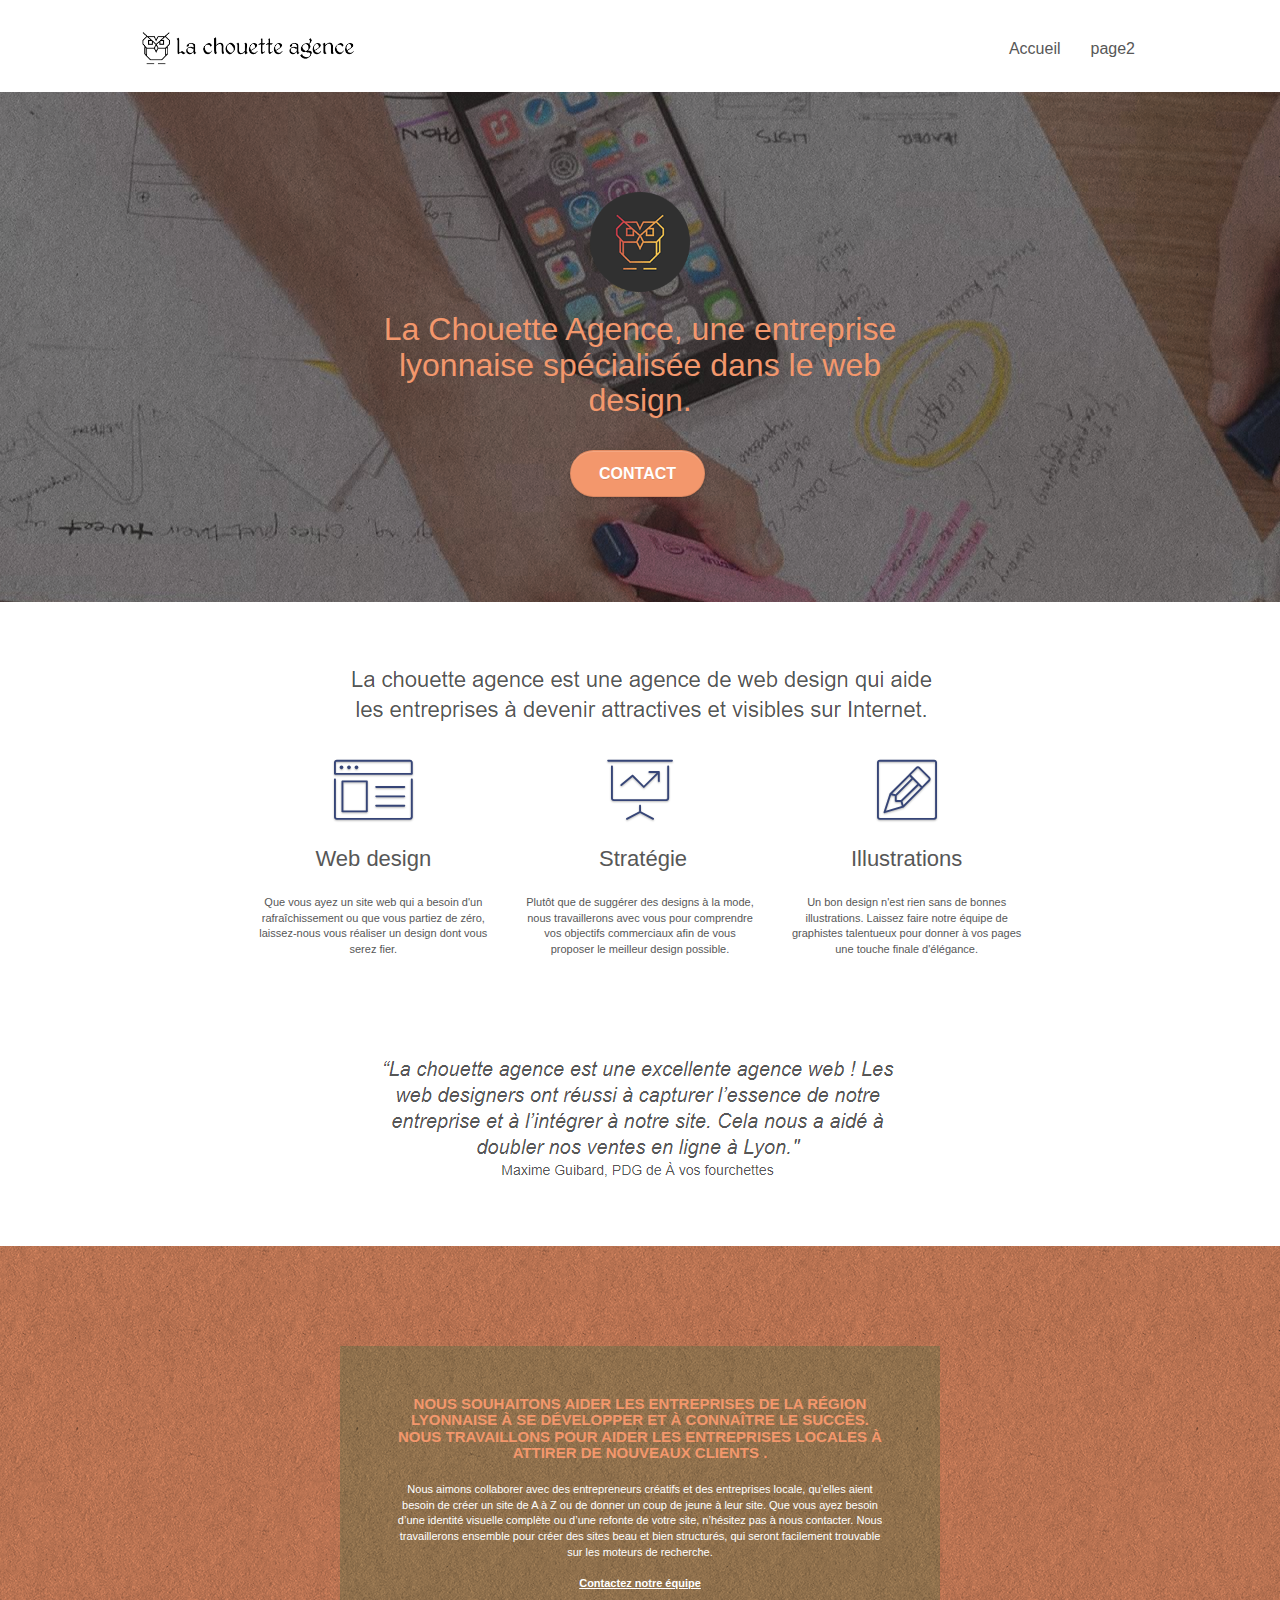
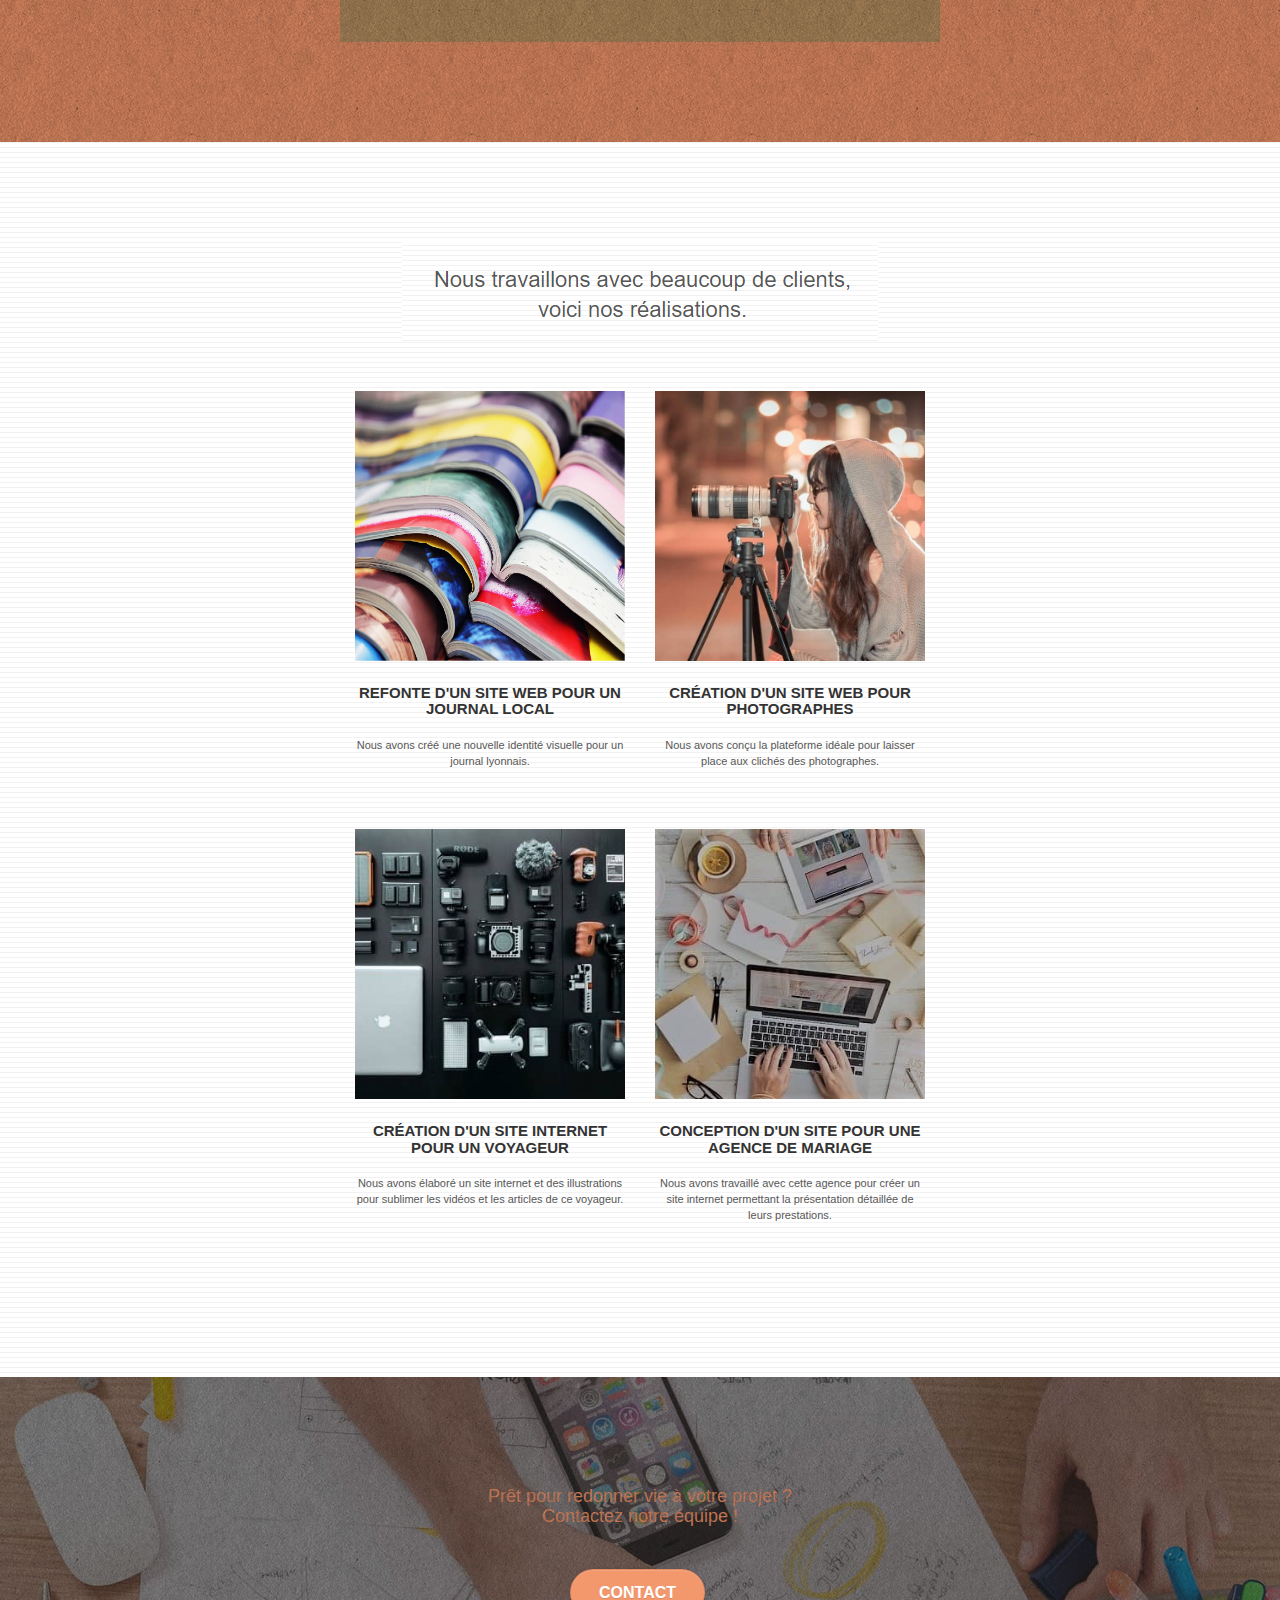
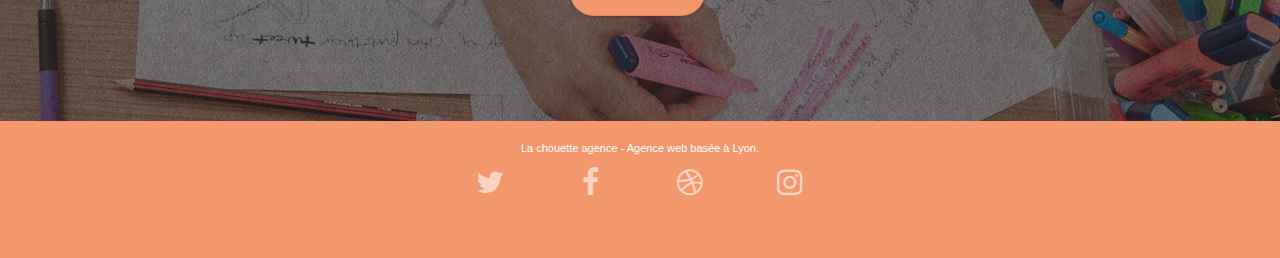
==== commit 5054437c: "test" ====
--- a/index.html
+++ b/index.html
@@ -12,16 +12,9 @@
 	<link rel="stylesheet" type="text/css" href="./css/font-awesome.css">
 	<link rel="stylesheet" type="text/css" href="./css/et-line.css">
 	
-    
-	<script src="./js/jquery-2.1.0.js"></script>
-	<script src="./js/bootstrap.js"></script>
-	<script src="./js/blocs.js"></script>
-	<script src="./js/jquery.touchSwipe.js" defer></script>
-	<script src="./js/gmaps.js"></script>
-
     <title>La Chouette Agence - Grande agence de web design basée à Lyon</title><!--ici-->
 
-    
+    <meta name="google-site-verification" content="cBEjvPgtFBIcjEnUQNp1aqCGcpJETJBehd80jYGiPvU" />
 <!-- Analytics -->
  
 <!-- Analytics END -->
@@ -39,9 +32,7 @@
 
 		<nav class="navbar row">
 			<div class="navbar-header">
-				<div class="keywords" style="color:#cccccc;font-size:1px;">Agence web à Lyon, stratégie web, web design, illustrations, design de site web, site internet</div>
 				<a class="navbar-brand" href="index.html"> <img src="img/la-chouette-agence.png" alt=" logo entreprise web design, La Chouette Agence, basée à lyon " height="40" /></a>
-				<div class="keywords" style="color:#cccccc;font-size:1px;">Agence web à Lyon, stratégie web, web design, illustrations, design de site web, site web, web, internet, site internet, site</div>
 				<button id="nav-toggle" type="button" class="ui-navbar-toggle navbar-toggle" data-toggle="collapse" data-target=".navbar-1">
 					<span class="sr-only">Toggle navigation</span><span class="icon-bar"></span><span class="icon-bar"></span><span class="icon-bar"></span>
 				</button>
@@ -53,7 +44,7 @@
 					</li>
 					<!--ici-->
 					<li>
-						<a href="page2.html">page2 &gt;</a>
+						<a href="page2.html">page2</a>
 					</li>
 				</ul>
 			</div>
@@ -68,7 +59,7 @@
 	<div class="container bloc-lg">
 		<div class="row tight-width-whitespace">
 			<div class="col-sm-12">
-				<img src="img/logo.png" class="center-block image-resize-mode" width="100" alt="La chouette agence, agence web paris, création logo paris" />
+				<img src="img/logo.png" class="center-block image-resize-mode" width="100" alt="logo de La chouette agence, agence web design à Lyon" />
 				<h1 class="text-center hero-bloc-text tc-white ">
 					La Chouette Agence, une entreprise lyonnaise spécialisée dans le web design.<!--ici-->
 				</h1>
@@ -86,7 +77,7 @@
 	<div class="container bloc-md">
 		<div class="row">
 			<div class="col-sm-12 text-center">
-				<img src="img/title.png" alt="agence web, agence web paris, web design paris, stratégie web" />
+				<img src="img/title.png" alt="logo de La chouette agence, agence web design à Lyon" />
 			</div>
 		</div>
 		<div class="row voffset-lg med-width-whitespace">
@@ -98,7 +89,7 @@
 					Web design
 				</h2>
 				<p class="text-center ">
-					Que vous ayez un site web qui a besoin d&rsquo;un rafraîchissement ou que vous partiez de zéro, laissez-nous vous réaliser un design dont vous serez fier.
+					Que vous ayez un site web qui a besoin d'un rafraîchissement ou que vous partiez de zéro, laissez-nous vous réaliser un design dont vous serez fier.
 				</p>
 			</div>
 			<div class="col-sm-4">
@@ -161,7 +152,7 @@
 		</div>
 		<div class="row tight-width-whitespace portfolio-row">
 			<div class="col-sm-6">
-				<a href="#" data-lightbox="img/1.jpg" data-gallery-id="gallery-1" data-caption="Refonte d'un site web pour un journal local" data-frame="snapshot-lb"><img src="img/1.jpg" alt="paris web design logo agence web meilleure agence et refonte site web journal" class="img-responsive portfolio-thumb" /></a>
+				<a href="#" data-lightbox="img/1.jpg" data-gallery-id="gallery-1" data-caption="Refonte d'un site web pour un journal local" data-frame="snapshot-lb"><img src="img/1.jpg" alt=" Plusieurs livres les uns sur les autres" class="img-responsive portfolio-thumb" /></a>
 				<h3 class="mg-md text-center">
 					Refonte d'un site web pour un journal local
 				</h3>
@@ -170,7 +161,7 @@
 				</p>
 			</div>
 			<div class="col-sm-6">
-				<a href="#" data-lightbox="img/2.jpg" data-gallery-id="gallery-1" data-caption="Création d'un site web pour photographes" data-frame="snapshot-lb"><img src="img/2.jpg" class="img-responsive portfolio-thumb" alt="paris web design logo agence web meilleure agence, Création d'un site web pour photographes" /></a>
+				<a href="#" data-lightbox="img/2.jpg" data-gallery-id="gallery-1" data-caption="Création d'un site web pour photographes" data-frame="snapshot-lb"><img src="img/2.jpg" class="img-responsive portfolio-thumb" alt="Personne prennant une photo, Création d'un site web pour photographes" /></a>
 				<h3 class="mg-md text-center">
 					Création d'un site web pour photographes
 				</h3>
@@ -181,7 +172,7 @@
 		</div>
 		<div class="row tight-width-whitespace portfolio-row">
 			<div class="col-sm-6">
-				<a href="#" data-lightbox="img/3.jpg" data-gallery-id="gallery-1" data-caption="Création d'un site internet pour un voyageur" data-frame="snapshot-lb"><img src="img/3.jpeg" class="img-responsive portfolio-thumb" alt="paris web design logo agence web meilleure agence, Création d'un site web pour voyageur"/></a>
+				<a href="#" data-lightbox="img/3.jpg" data-gallery-id="gallery-1" data-caption="Création d'un site internet pour un voyageur" data-frame="snapshot-lb"><img src="img/3.jpeg" class="img-responsive portfolio-thumb" alt=" plusieurs objectifs de caméras, Création d'un site web pour voyageur"/></a>
 				<h3 class="mg-md text-center">
 					Création d'un site internet pour un voyageur
 				</h3>
@@ -190,7 +181,7 @@
 				</p>
 			</div>
 			<div class="col-sm-6">
-				<a href="#" data-lightbox="img/4.jpg" data-gallery-id="gallery-1" data-caption="Conception d'un site pour une agence de mariage" data-frame="snapshot-lb"><img src="img/4.jpeg" class="img-responsive portfolio-thumb" alt="paris web design logo agence web meilleure agence, Création d'un site web pour agence de mariage" /></a>
+				<a href="#" data-lightbox="img/4.jpg" data-gallery-id="gallery-1" data-caption="Conception d'un site pour une agence de mariage" data-frame="snapshot-lb"><img src="img/4.jpeg" class="img-responsive portfolio-thumb" alt="plan de travail pour web design, Création d'un site web pour agence de mariage" /></a>
 				<h3 class="mg-md text-center">
 					Conception d'un site pour une agence de mariage
 				</h3>
@@ -250,45 +241,6 @@
 					</div>
 					<div class="keywords" style="color:#F3976C;">Agence web à paris, stratégie web, web design, illustrations, design de site web, site web, web, internet, site internet, site</div>
 				</div>
-				<div class="row">
-					<div class="col-sm-4">
-						Partenaires
-							<ul>
-								<li><a href="voiture.com">voiture.com</a></li>
-								<li><a href="pizza.com">pizza.com</a></li>
-								<li><a href="matoiture.com">matoiture.com</a></li>
-								<li><a href="immobilierseo.com">immobilierseo.com</a></li>
-							</ul>		
-					</div>
-					<div class="col-sm-4">
-						Annuaires liste 1
-						<ul>
-							<li><a href="annuaireagence.com">annuaireagence.com</a></li>
-							<li><a href="annuaireseo.com">annuaireseo.com</a></li>
-							<li><a href="annuairemarketing.com">annuairemarketing.com</a></li>
-							<li><a href="123seoture.com">123seo.com</a></li>
-							<li><a href="123site.com">123site.com</a></li>
-							<li><a href="annuairewordpress.com">annuairewordpress.com</a></li>
-							<li><a href="listeagence.com">listeagence.com</a></li>
-							<li><a href="meilleuresagencesparis.com">meilleuresagencesparis.com</a></li>
-							<li><a href="listeseo.com">listeseo.com</a></li>
-						</ul>
-					</div>
-					<div class="col-sm-4">
-						Annuaires liste 2
-						<ul>
-							<li><a href="betterseo.com">betterseo.com</a></li>
-							<li><a href="ameliorerseo.com">ameliorerseo.com</a></li>
-							<li><a href="seojuicelien.com">seojuicelien.com</a></li>
-							<li><a href="meilleursliens.com">meilleursliens.com</a></li>
-							<li><a href="liensagogo.com">liensagogo.com</a></li>
-							<li><a href="backlink.com">backlink.com</a></li>
-							<li><a href="linkjuiceannuaire.com">linkjuiceannuaire.com</a></li>
-							<li><a href="remontersurgoogle.com">remontersurgoogle.com</a></li>
-							<li><a href="vraiseofiable.com">vraiseofiable.com</a></li>
-						</ul>
-					</div>
-				</div>
 			</div>
 		</div>
 	</div>
@@ -299,7 +251,14 @@
 </section>
 <!-- Principal conteneur END -->
 </main>
-    
+
+
+<script src="./js/jquery-2.1.0.js"></script>
+<script src="./js/bootstrap.js"></script>
+<script src="./js/blocs.js"></script>
+<script src="./js/jquery.touchSwipe.js" defer></script>
+<script src="./js/gmaps.js"></script>
+
 
 </body>
 </html>
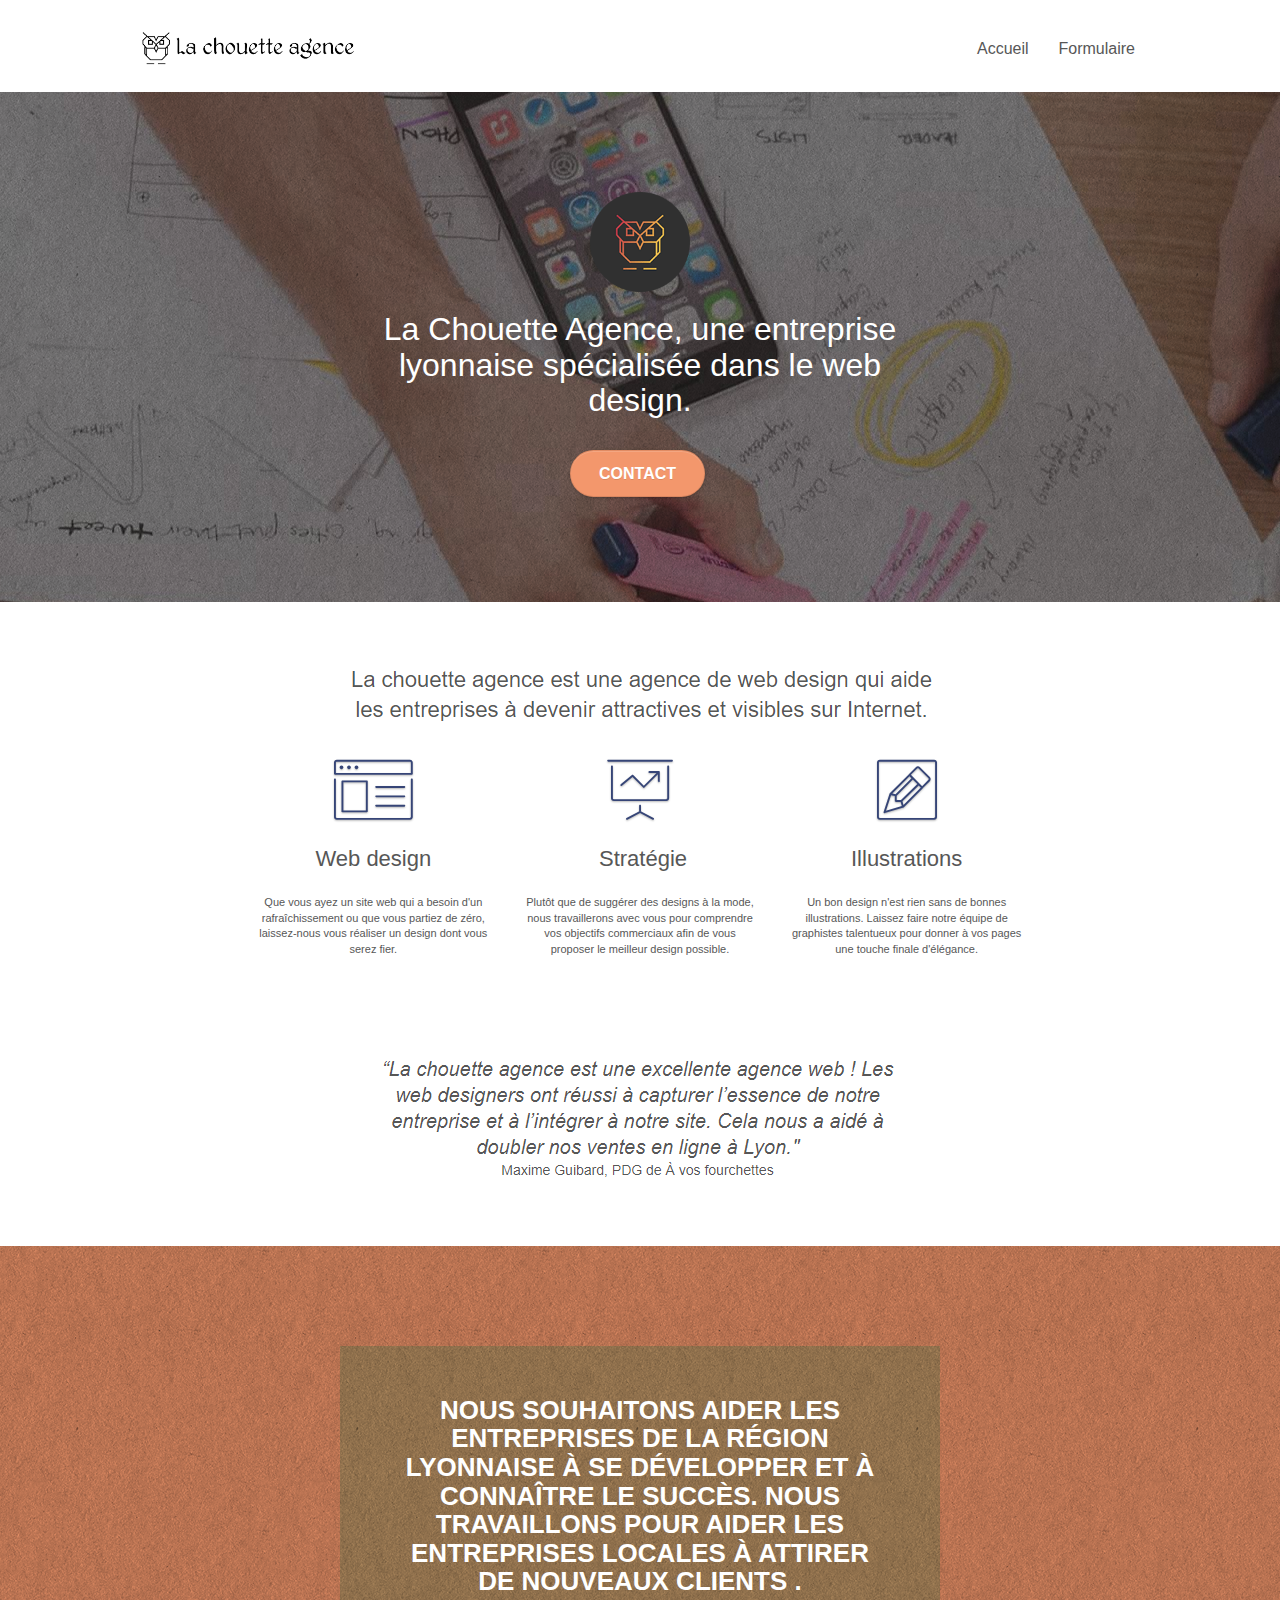
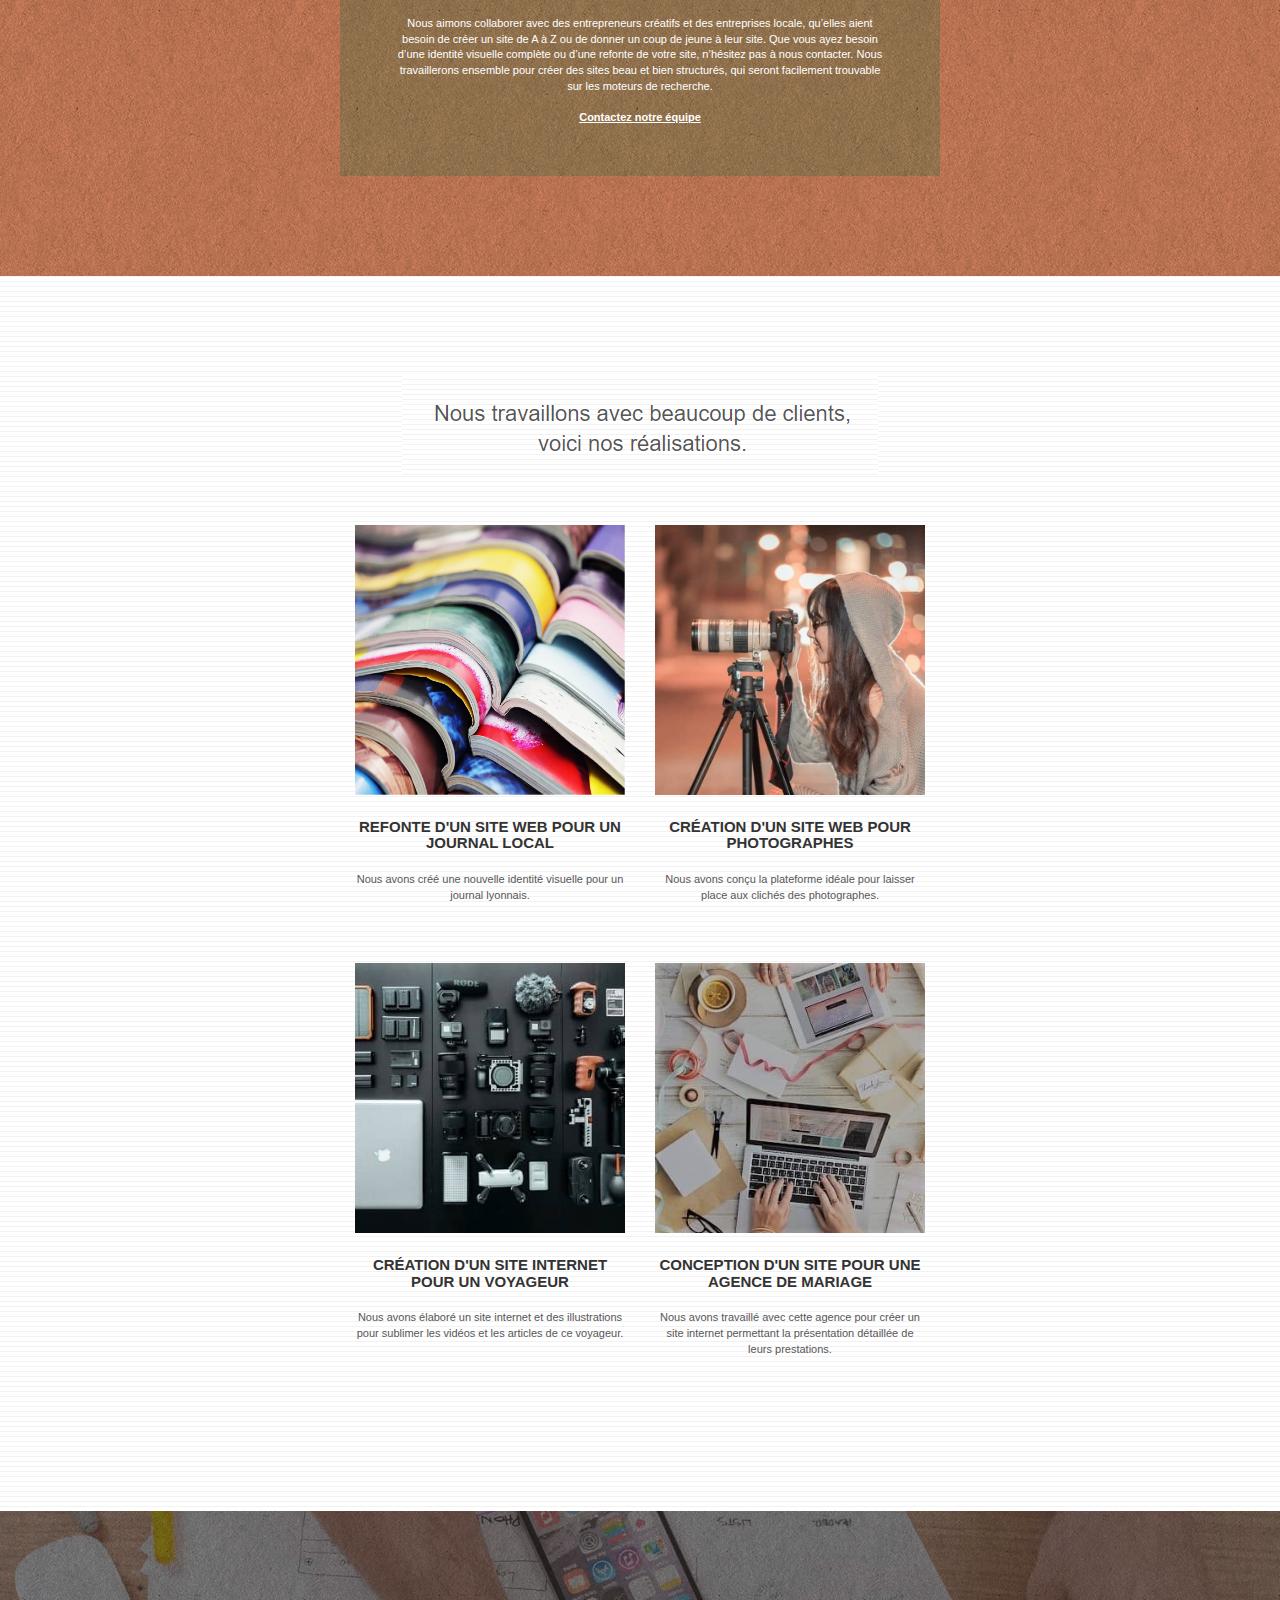
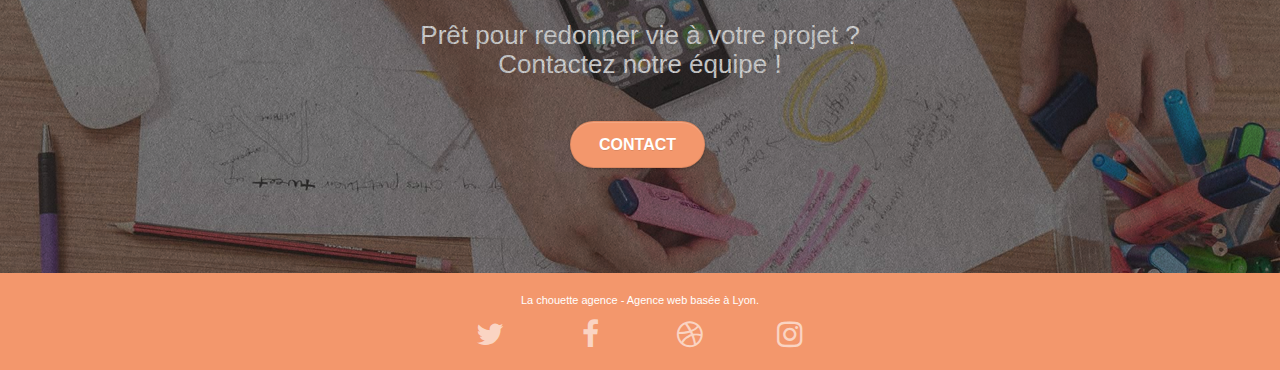
==== commit 4c9cb418: "modifications" ====
--- a/index.html
+++ b/index.html
@@ -14,7 +14,6 @@
 	
     <title>La Chouette Agence - Grande agence de web design basée à Lyon</title><!--ici-->
 
-    <meta name="google-site-verification" content="cBEjvPgtFBIcjEnUQNp1aqCGcpJETJBehd80jYGiPvU" />
 <!-- Analytics -->
  
 <!-- Analytics END -->
@@ -44,7 +43,7 @@
 					</li>
 					<!--ici-->
 					<li>
-						<a href="page2.html">page2</a>
+						<a href="page2.html">Formulaire</a>
 					</li>
 				</ul>
 			</div>
@@ -239,7 +238,6 @@
 							<a class="social" href="index.html"><span class="fa fa-instagram icon-md"></span></a>
 						</div>
 					</div>
-					<div class="keywords" style="color:#F3976C;">Agence web à paris, stratégie web, web design, illustrations, design de site web, site web, web, internet, site internet, site</div>
 				</div>
 			</div>
 		</div>
--- a/style.css
+++ b/style.css
@@ -775,7 +775,8 @@
 }
 
 .tc-white {
-    color: #F3976C!important;
+    color: #FFFF!important;
+    font-size: 26px;
 }
 
 .btn-atomic-tangerine {
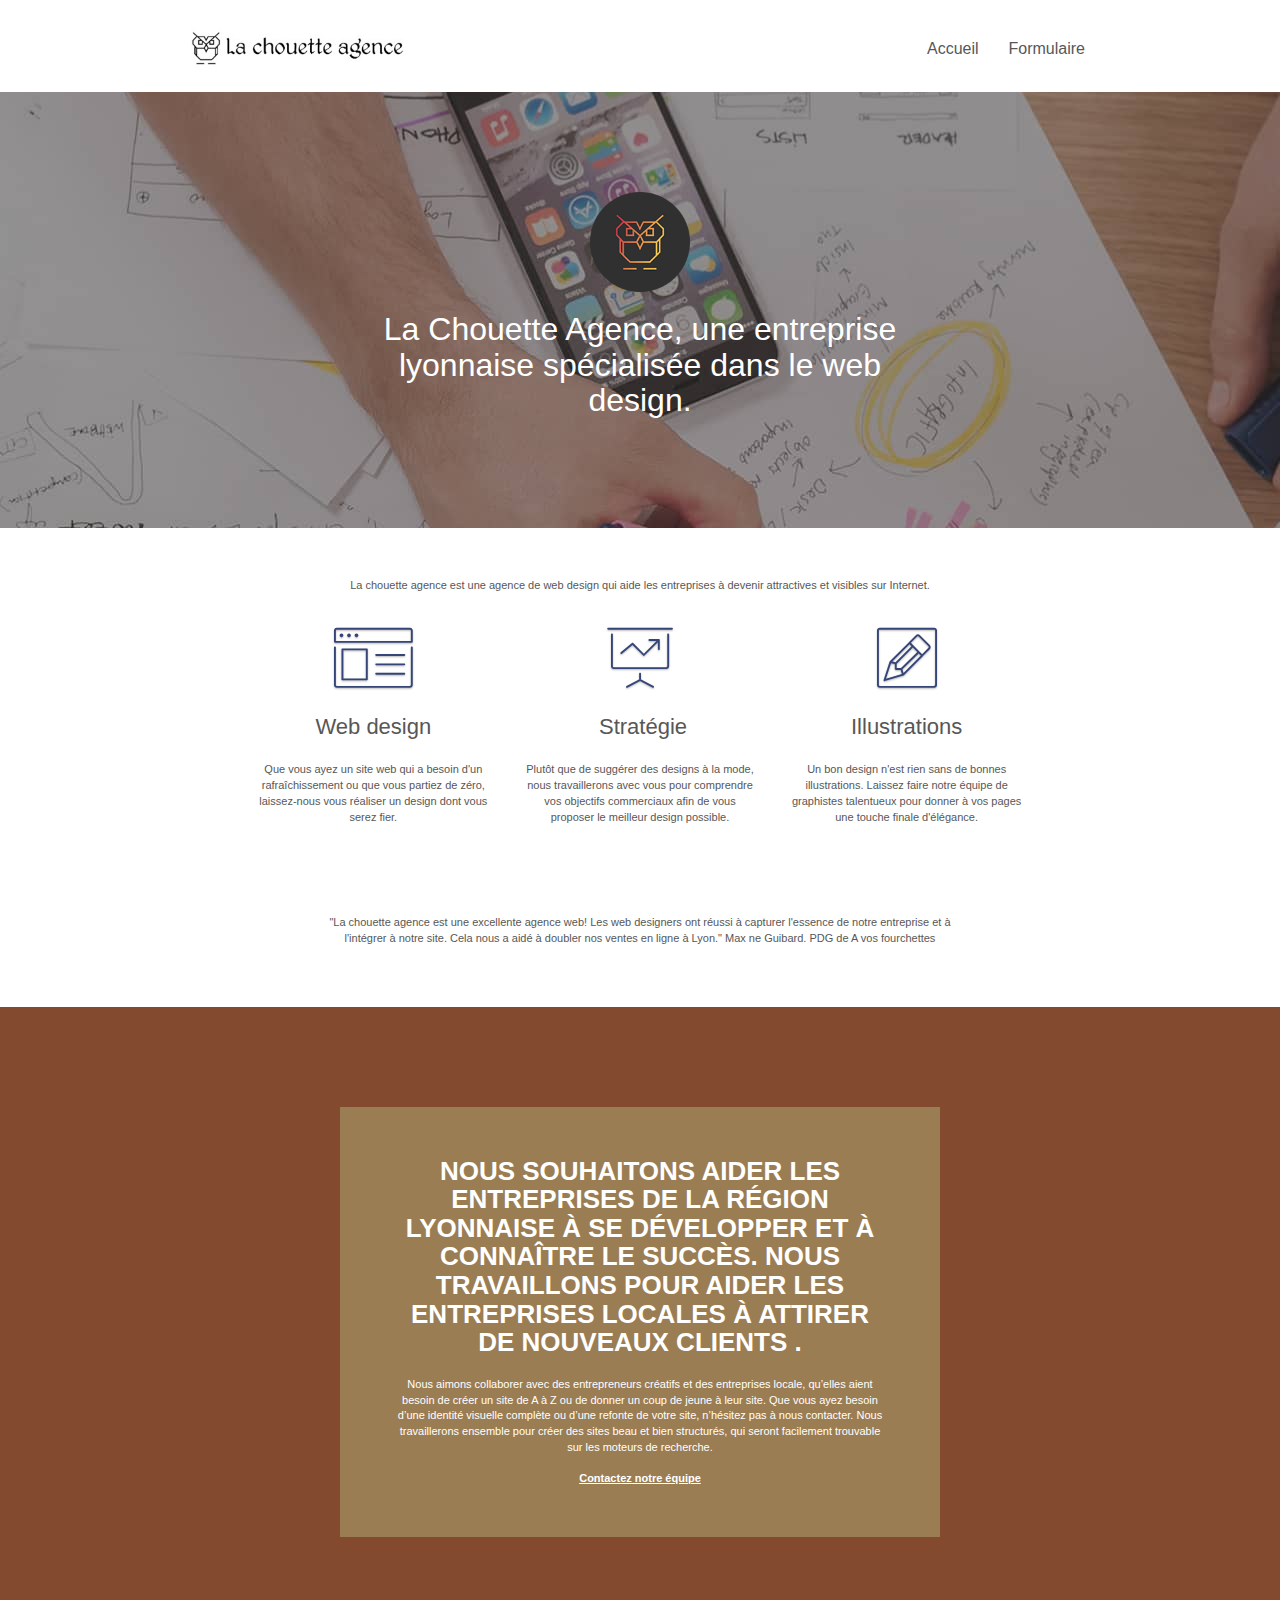
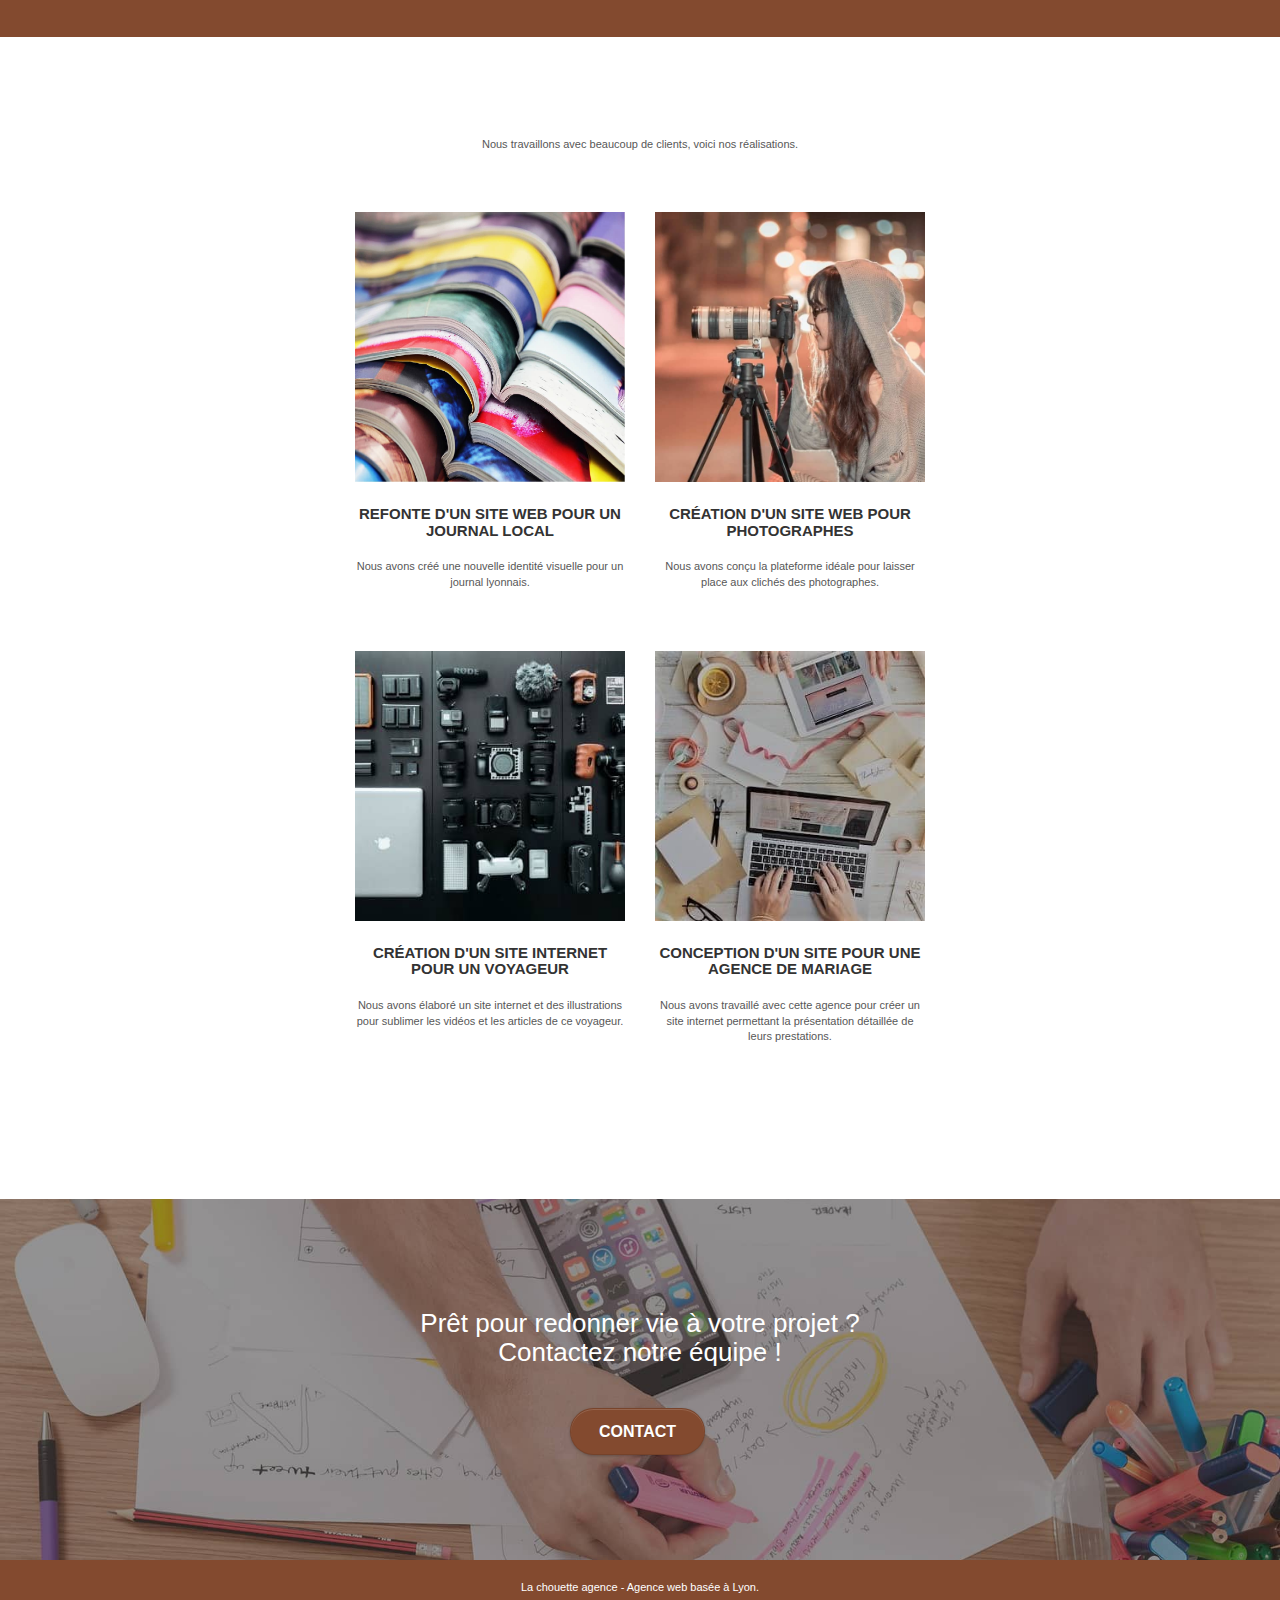
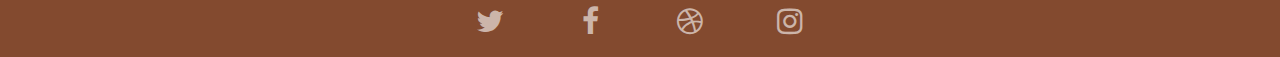
==== commit 794ed155: "texte et non photos" ====
--- a/index.html
+++ b/index.html
@@ -2,17 +2,17 @@
 <html lang="fr">
 <head>
     <meta charset="utf-8">
-    <meta name="keywords" content="seo, google, site web, site internet, agence design paris, agence design, agence design,agence design,agence design,agence design,agence design,agence design,agence design,agence design"> <!--ici-->
+    <meta name="keywords" content="seo, google, site web, site internet, agence design paris, agence design, agence design,agence design,agence design,agence design,agence design,agence design,agence design,agence design">
     <meta name="description" content="">
     <meta name="viewport" content="width=device-width, initial-scale=1.0, viewport-fit=cover">
     <link rel="shortcut icon" type="image/png" href="favicon.jpg">
-    
+
 	<link rel="stylesheet" type="text/css" href="./css/bootstrap.css">
 	<link rel="stylesheet" type="text/css" href="style.css">
 	<link rel="stylesheet" type="text/css" href="./css/font-awesome.css">
 	<link rel="stylesheet" type="text/css" href="./css/et-line.css">
 	
-    <title>La Chouette Agence - Grande agence de web design basée à Lyon</title><!--ici-->
+    <title>La Chouette Agence - Grande agence de web design basée à Lyon</title>
 
 <!-- Analytics -->
  
@@ -22,241 +22,247 @@
 <body>
 	<main>
 <!-- Principal conteneur -->
-<section class="page-container">
+        <section class="page-container">
     
 <!-- bloc-0 -->
-<header><!--ici-->
-<div class="bloc bgc-white l-bloc " id="bloc-0">
-	<div class="container bloc-sm">
-
-		<nav class="navbar row">
-			<div class="navbar-header">
-				<a class="navbar-brand" href="index.html"> <img src="img/la-chouette-agence.png" alt=" logo entreprise web design, La Chouette Agence, basée à lyon " height="40" /></a>
-				<button id="nav-toggle" type="button" class="ui-navbar-toggle navbar-toggle" data-toggle="collapse" data-target=".navbar-1">
-					<span class="sr-only">Toggle navigation</span><span class="icon-bar"></span><span class="icon-bar"></span><span class="icon-bar"></span>
-				</button>
-			</div>
-			<div class="collapse navbar-collapse navbar-1 special-dropdown-nav">
-				<ul class="site-navigation nav navbar-nav">
-					<li>
-						<a href="index.html">Accueil</a>
-					</li>
-					<!--ici-->
-					<li>
-						<a href="page2.html">Formulaire</a>
-					</li>
-				</ul>
-			</div>
-		</nav>
-	</div>
-</div>
-</header>
+        <header><!--ici-->
+         <!---<div class="bloc bgc-white l-bloc " id="bloc-0">-->
+	        <div class="container bloc-sm">
+                <nav class="navbar row">
+			        <div class="navbar-header">
+				        <a class="navbar-brand" href="index.html"> <img src="img/la-chouette-agence Small.jpeg" alt=" logo entreprise web design, La Chouette Agence, basée à lyon " height="40" /></a>
+				        <button id="nav-toggle" type="button" class="ui-navbar-toggle navbar-toggle" data-toggle="collapse" data-target=".navbar-1">
+					        <span class="sr-only">Toggle navigation</span><span class="icon-bar"></span><span class="icon-bar"></span><span class="icon-bar"></span>
+				        </button>
+			        </div>
+			        <div class="collapse navbar-collapse navbar-1 special-dropdown-nav">
+				        <ul class="site-navigation nav navbar-nav">
+					        <li>
+						        <a href="#">Accueil</a>
+					        </li>
+					        <li>
+						        <a href="page2.html">Formulaire</a>
+					        </li>
+				        </ul>
+			        </div>
+		        </nav>
+	        </div>
+            </div>
+         </header>
 <!-- bloc-0 END -->
 
 <!-- bloc-1-presentation -->
-<div class="bloc bgc-dark-slate-blue bg-banniere d-bloc bg-t-edge bloc-bg-texture texture-paper b-parallax" id="bloc-1-hero">
-	<div class="container bloc-lg">
-		<div class="row tight-width-whitespace">
-			<div class="col-sm-12">
-				<img src="img/logo.png" class="center-block image-resize-mode" width="100" alt="logo de La chouette agence, agence web design à Lyon" />
-				<h1 class="text-center hero-bloc-text tc-white ">
-					La Chouette Agence, une entreprise lyonnaise spécialisée dans le web design.<!--ici-->
-				</h1>
-				<div class="text-center">
-					<a href="page2.html" class="btn btn-lg btn-clean btn-rd cta-hero btn-atomic-tangerine" id="cta-hero">Contact</a>
-				</div>
-			</div>
-		</div>
-	</div>
-</div>
+        <div class="bloc bgc-dark-slate-blue bg-banniere d-bloc bg-t-edge bloc-bg-texture texture-paper b-parallax" id="bloc-1-hero">
+	        <div class="container bloc-lg">
+		        <div class="row tight-width-whitespace">
+			        <div class="col-sm-12">
+				        <img src="img/logo.png" class="center-block image-resize-mode" width="100" alt="logo de La chouette agence, agence web design à Lyon" />
+				        <h1 class="text-center hero-bloc-text tc-white ">
+					        La Chouette Agence, une entreprise lyonnaise spécialisée dans le web design.
+				        </h1>
+			        </div>
+		        </div>
+	        </div>
+        </div>
 <!-- bloc-1-presentation END -->
 
 <!-- bloc-2-services -->
-<div class="bloc bgc-white l-bloc" id="bloc-2-services">
-	<div class="container bloc-md">
-		<div class="row">
-			<div class="col-sm-12 text-center">
-				<img src="img/title.png" alt="logo de La chouette agence, agence web design à Lyon" />
-			</div>
-		</div>
-		<div class="row voffset-lg med-width-whitespace">
-			<div class="col-sm-4">
-				<div class="text-center">
-					<span class="et-icon-browser sm-shadow icon-dark-slate-blue icons icon-lg"></span>
-				</div>
-				<h2 class="mg-md text-center">
-					Web design
-				</h2>
-				<p class="text-center ">
-					Que vous ayez un site web qui a besoin d'un rafraîchissement ou que vous partiez de zéro, laissez-nous vous réaliser un design dont vous serez fier.
-				</p>
-			</div>
-			<div class="col-sm-4">
-				<div class="text-center">
-					<span class="et-icon-presentation sm-shadow icon-dark-slate-blue icons icon-lg"></span>
-				</div>
-				<h2 class="mg-md text-center">
-					&nbsp;Stratégie
-				</h2>
-				<p class="text-center ">
-					Plutôt que de suggérer des designs à la mode, nous travaillerons avec vous pour comprendre vos objectifs commerciaux afin de vous proposer le meilleur design possible.<br>
-				</p>
-			</div>
-			<div class="col-sm-4">
-				<div class="text-center">
-					<span class="et-icon-edit sm-shadow icon-dark-slate-blue icons icon-lg"></span>
-				</div>
-				<h2 class="mg-md text-center">
-					Illustrations
-				</h2>
-				<p class="text-center ">
-					Un bon design n'est rien sans de bonnes illustrations. Laissez faire notre équipe de graphistes talentueux pour donner à vos pages une touche finale d'élégance.
-				</p>
-			</div>
-		</div>
-		<div class="row voffset-lg voffset">
-			<div class="col-xs-12 col-md-8 col-md-offset-2 text-center">
-				<img src="img/citation.png" alt="agence web, agence web paris, web design paris, stratégie web" />
-
-			</div>
-		</div>
-	</div>
-</div>
+        <div class="bloc bgc-white l-bloc" id="bloc-2-services">
+	        <div class="container bloc-md">
+		        <div class="row">
+			        <div class="col-sm-12 text-center">
+				        <p>La chouette agence est une agence de web design qui aide
+					        les entreprises à devenir attractives et visibles sur Internet.
+						</p>
+			        </div>
+		        </div>
+		        <div class="row voffset-lg med-width-whitespace">
+			        <div class="col-sm-4">
+				        <div class="text-center">
+					        <span class="et-icon-browser sm-shadow icon-dark-slate-blue icons icon-lg"></span>
+				        </div>
+				        <h2 class="mg-md text-center">
+					        Web design
+				        </h2>
+				        <p class="text-center ">
+					        Que vous ayez un site web qui a besoin d'un rafraîchissement ou que vous partiez de zéro, laissez-nous vous réaliser un design dont vous serez fier.
+				        </p>
+			        </div>
+			        <div class="col-sm-4">
+				        <div class="text-center">
+					        <span class="et-icon-presentation sm-shadow icon-dark-slate-blue icons icon-lg"></span>
+				        </div>
+				        <h2 class="mg-md text-center">
+					        &nbsp;Stratégie
+				        </h2>
+				        <p class="text-center ">
+					        Plutôt que de suggérer des designs à la mode, nous travaillerons avec vous pour comprendre vos objectifs commerciaux afin de vous proposer le meilleur design possible.<br>
+				        </p>
+			        </div>
+			        <div class="col-sm-4">
+				        <div class="text-center">
+					        <span class="et-icon-edit sm-shadow icon-dark-slate-blue icons icon-lg"></span>
+				        </div>
+				        <h2 class="mg-md text-center">
+					        Illustrations
+				        </h2>
+				        <p class="text-center ">
+					        Un bon design n'est rien sans de bonnes illustrations. Laissez faire notre équipe de graphistes talentueux pour donner à vos pages une touche finale d'élégance.
+				        </p>
+			        </div>
+		        </div>
+		        <div class="row voffset-lg voffset">
+			        <div class="col-xs-12 col-md-8 col-md-offset-2 text-center">
+				        <p>"La chouette agence est une excellente agence web! Les
+					        web designers ont réussi à capturer l'essence de notre
+					        entreprise et à l'intégrer à notre site. Cela nous a aidé à
+					        doubler nos ventes en ligne à Lyon."
+					        Max ne Guibard. PDG de A vos fourchettes
+				        </p>
+			        </div>
+		        </div>
+	        </div>
+        </div>
 <!-- bloc-2-services END -->
 
 <!-- bloc-3-what-i-do -->
-<div class="bloc tc-white bgc-atomic-tangerine bg-presentation d-bloc bloc-bg-texture texture-paper b-parallax" id="bloc-3-what-i-do">
-	<div class="container bloc-lg">
-		<div class="row tight-width-whitespace black-background">
-			<div class="col-sm-12">
-				<h3 class="mg-md text-center tc-white">
-					Nous souhaitons aider les entreprises de la région Lyonnaise à se développer et à connaître le succès. Nous travaillons pour aider les entreprises locales à attirer de nouveaux clients .<br>
-				</h3>
-				<p class="text-center white">
-					Nous aimons collaborer avec des entrepreneurs créatifs et des entreprises locale, qu’elles aient besoin de créer un site de A à Z ou de donner un coup de jeune à leur site. Que vous ayez besoin d’une identité visuelle complète ou d’une refonte de votre site, n’hésitez pas à nous contacter. Nous travaillerons ensemble pour créer des sites beau et bien structurés, qui seront facilement trouvable sur les moteurs de recherche. <br><br><a class="ltc-white bold-link" href="page2.html">Contactez notre équipe</a><br>
-				</p>
-			</div>
-		</div>
-	</div>
-</div>
+        <div class="bloc tc-white bgc-atomic-tangerine bg-presentation d-bloc bloc-bg-texture texture-paper b-parallax" id="bloc-3-what-i-do">
+	        <div class="container bloc-lg">
+		        <div class="row tight-width-whitespace black-background">
+			        <div class="col-sm-12">
+				        <h3 class="mg-md text-center tc-white">
+					        Nous souhaitons aider les entreprises de la région Lyonnaise à se développer et à connaître le succès. Nous travaillons pour aider les entreprises locales à attirer de nouveaux clients .<br>
+				        </h3>
+				        <p class="text-center white">
+					        Nous aimons collaborer avec des entrepreneurs créatifs et des entreprises
+							 locale, qu’elles aient besoin de créer un site de A à Z ou de donner un coup 
+							 de jeune à leur site. Que vous ayez besoin d’une identité visuelle complète ou
+							  d’une refonte de votre site, n’hésitez pas à nous contacter. Nous travaillerons 
+							  ensemble pour créer des sites beau et bien structurés, qui seront facilement trouvable 
+							  sur les moteurs de recherche. <br><br><a class="ltc-white bold-link" href="#">Contactez notre équipe</a><br>
+				        </p>
+			        </div>
+		        </div>
+	        </div>
+        </div>
 <!-- bloc-3-what-i-do END -->
 
 <!-- bloc-4-portfolio -->
-<div class="bloc bgc-white bg-lines-h2-bg bg-repeat l-bloc" id="bloc-4-portfolio">
-	<div class="container bloc-lg">
-		<div class="row">
-			<div class="col-sm-12 text-center">
-				<img src="img/title2.png" alt="agence web, agence web paris, web design paris, stratégie web" />
-			</div>
-		</div>
-		<div class="row tight-width-whitespace portfolio-row">
-			<div class="col-sm-6">
-				<a href="#" data-lightbox="img/1.jpg" data-gallery-id="gallery-1" data-caption="Refonte d'un site web pour un journal local" data-frame="snapshot-lb"><img src="img/1.jpg" alt=" Plusieurs livres les uns sur les autres" class="img-responsive portfolio-thumb" /></a>
-				<h3 class="mg-md text-center">
-					Refonte d'un site web pour un journal local
-				</h3>
-				<p class="text-center">
-					Nous avons créé une nouvelle identité visuelle pour un journal lyonnais.
-				</p>
-			</div>
-			<div class="col-sm-6">
-				<a href="#" data-lightbox="img/2.jpg" data-gallery-id="gallery-1" data-caption="Création d'un site web pour photographes" data-frame="snapshot-lb"><img src="img/2.jpg" class="img-responsive portfolio-thumb" alt="Personne prennant une photo, Création d'un site web pour photographes" /></a>
-				<h3 class="mg-md text-center">
-					Création d'un site web pour photographes
-				</h3>
-				<p class="text-center">
-					Nous avons conçu la plateforme idéale pour laisser place aux clichés des photographes.
-				</p>
-			</div>
-		</div>
-		<div class="row tight-width-whitespace portfolio-row">
-			<div class="col-sm-6">
-				<a href="#" data-lightbox="img/3.jpg" data-gallery-id="gallery-1" data-caption="Création d'un site internet pour un voyageur" data-frame="snapshot-lb"><img src="img/3.jpeg" class="img-responsive portfolio-thumb" alt=" plusieurs objectifs de caméras, Création d'un site web pour voyageur"/></a>
-				<h3 class="mg-md text-center">
-					Création d'un site internet pour un voyageur
-				</h3>
-				<p class="text-center">
-					Nous avons élaboré un site internet et des illustrations pour sublimer les vidéos et les articles de ce voyageur.
-				</p>
-			</div>
-			<div class="col-sm-6">
-				<a href="#" data-lightbox="img/4.jpg" data-gallery-id="gallery-1" data-caption="Conception d'un site pour une agence de mariage" data-frame="snapshot-lb"><img src="img/4.jpeg" class="img-responsive portfolio-thumb" alt="plan de travail pour web design, Création d'un site web pour agence de mariage" /></a>
-				<h3 class="mg-md text-center">
-					Conception d'un site pour une agence de mariage
-				</h3>
-				<p class="text-center">
-					Nous avons travaillé avec cette agence pour créer un site internet permettant la présentation détaillée de leurs prestations.
-				</p>
-			</div>
-		</div>
-	</div>
-</div>
+        <div class="bloc bgc-white bg-lines-h2-bg bg-repeat l-bloc" id="bloc-4-portfolio">
+	        <div class="container bloc-lg">
+		        <div class="row">
+			        <div class="col-sm-12 text-center">
+				        <p>Nous travaillons avec beaucoup de clients,
+					        voici nos réalisations.
+						</p>
+			        </div>
+		        </div>
+		        <div class="row tight-width-whitespace portfolio-row">
+			        <div class="col-sm-6">
+				        <a href="#" data-lightbox="img/1.jpg" data-gallery-id="gallery-1" data-caption="Refonte d'un site web pour un journal local" data-frame="snapshot-lb"><img src="img/1.jpg" alt=" Plusieurs livres les uns sur les autres" class="img-responsive portfolio-thumb" /></a>
+				        <h3 class="mg-md text-center">
+					        Refonte d'un site web pour un journal local
+				        </h3>
+				        <p class="text-center">
+					        Nous avons créé une nouvelle identité visuelle pour un journal lyonnais.
+				        </p>
+			        </div>
+			        <div class="col-sm-6">
+				        <a href="#" data-lightbox="img/2.jpg" data-gallery-id="gallery-1" data-caption="Création d'un site web pour photographes" data-frame="snapshot-lb"><img src="img/2.jpg" class="img-responsive portfolio-thumb" alt="Personne prennant une photo, Création d'un site web pour photographes" /></a>
+				        <h3 class="mg-md text-center">
+					        Création d'un site web pour photographes
+				        </h3>
+				        <p class="text-center">
+					        Nous avons conçu la plateforme idéale pour laisser place aux clichés des photographes.
+				        </p>
+			        </div>
+		        </div>
+		        <div class="row tight-width-whitespace portfolio-row">
+			        <div class="col-sm-6">
+				        <a href="#" data-lightbox="img/3.jpg" data-gallery-id="gallery-1" data-caption="Création d'un site internet pour un voyageur" data-frame="snapshot-lb"><img src="img/3.jpeg" class="img-responsive portfolio-thumb" alt=" plusieurs objectifs de caméras, Création d'un site web pour voyageur"/></a>
+				        <h3 class="mg-md text-center">
+					        Création d'un site internet pour un voyageur
+				        </h3>
+				        <p class="text-center">
+					        Nous avons élaboré un site internet et des illustrations pour sublimer les vidéos et les articles de ce voyageur.
+				        </p>
+			        </div>
+			        <div class="col-sm-6">
+				        <a href="#" data-lightbox="img/4.jpg" data-gallery-id="gallery-1" data-caption="Conception d'un site pour une agence de mariage" data-frame="snapshot-lb"><img src="img/4.jpeg" class="img-responsive portfolio-thumb" alt="plan de travail pour web design, Création d'un site web pour agence de mariage" /></a>
+				        <h3 class="mg-md text-center">
+					        Conception d'un site pour une agence de mariage
+				        </h3>
+				        <p class="text-center">
+					        Nous avons travaillé avec cette agence pour créer un site internet permettant la présentation détaillée de leurs prestations.
+				        </p>
+			        </div>
+		        </div>
+	        </div>
+        </div>
 <!-- bloc-4-portfolio END -->
 
 <!-- bloc-5-cta -->
-<div class="bloc bgc-dark-slate-blue bg-banniere d-bloc bloc-bg-texture texture-paper" id="bloc-5-cta">
-	<div class="container bloc-lg">
-		<div class="row">
-			<h4 class="mg-md text-center tc-white">
-				Prêt pour redonner vie à votre projet ?<br>Contactez notre équipe !
-			</h4>
-			<div class="col-sm-12 text-center">
-				<a href="page2.html" class="btn btn-atomic-tangerine btn-clean btn-rd btn-lg cta-hero">Contact</a>
-			</div>
-		</div>
-	</div>
-</div>
+        <div class="bloc bgc-dark-slate-blue bg-banniere d-bloc bloc-bg-texture texture-paper" id="bloc-5-cta">
+	        <div class="container bloc-lg">
+		        <div class="row">
+			        <h4 class="mg-md text-center tc-white">
+				        Prêt pour redonner vie à votre projet ?<br>Contactez notre équipe !
+			        </h4>
+			        <div class="col-sm-12 text-center">
+				        <a href="page2.html" class="btn btn-atomic-tangerine btn-clean btn-rd btn-lg cta-hero">Contact</a>
+			        </div>
+		        </div>
+	        </div>
+        </div>
 <!-- bloc-5-cta END -->
 
 <!-- Footer - bloc-8 -->
-<footer>
-<div class="bloc bgc-atomic-tangerine d-bloc" id="bloc-8">
-	<div class="container bloc-sm">
-		<div class="row">
-			<div class="col-sm-12">
-				<p class="text-center white">
-					La chouette agence - Agence web basée à Lyon.<br>
-				</p>
-				<div class="row row-no-gutters social">
-					<div class="col-sm-3">
-						<div class="text-center">
-							<a class="social" href="index.html"><span class="fa fa-twitter icon-md"></span></a>
-						</div>
-					</div>
-					<div class="col-sm-3">
-						<div class="text-center">
-							<a class="social" href="index.html"><span class="fa fa-facebook icon-md"></span></a>
-						</div>
-					</div>
-					<div class="col-sm-3">
-						<div class="text-center">
-							<a class="social" href="index.html"><span class="fa fa-dribbble icon-md"></span></a>
-						</div>
-					</div>
-					<div class="col-sm-3">
-						<div class="text-center">
-							<a class="social" href="index.html"><span class="fa fa-instagram icon-md"></span></a>
-						</div>
-					</div>
-				</div>
-			</div>
-		</div>
-	</div>
-</div>
-</footer>
+        <footer>
+            <div class="bloc bgc-atomic-tangerine d-bloc" id="bloc-8">
+	            <div class="container bloc-sm">
+		            <div class="row">
+			            <div class="col-sm-12">
+				            <p class="text-center white">
+					            La chouette agence - Agence web basée à Lyon.<br>
+				            </p>
+				            <div class="row row-no-gutters social">
+					            <div class="col-sm-3">
+						            <div class="text-center">
+							            <a class="social" href="#" aria-label="twitter"><span class="fa fa-twitter icon-md"></span></a>
+						            </div>
+					            </div>
+					            <div class="col-sm-3">
+						            <div class="text-center">
+							            <a class="social" href="#" aria-label="facebook"><span class="fa fa-facebook icon-md"></span></a>
+						            </div>
+					            </div>
+					            <div class="col-sm-3">
+						            <div class="text-center">
+							            <a class="social" href="#" aria-label="web"><span class="fa fa-dribbble icon-md"></span></a>
+						            </div>
+					            </div>
+					            <div class="col-sm-3">
+						            <div class="text-center">
+							            <a class="social" href="#" aria-label="instagram"><span class="fa fa-instagram icon-md"></span></a>
+						            </div>
+					            </div>
+				            </div>
+			            </div>
+		            </div>
+	            </div>
+            </div>
+        </footer>
 <!-- Footer - bloc-8 END -->
-
-</section>
+        </section>
 <!-- Principal conteneur END -->
-</main>
-
-
-<script src="./js/jquery-2.1.0.js"></script>
-<script src="./js/bootstrap.js"></script>
-<script src="./js/blocs.js"></script>
-<script src="./js/jquery.touchSwipe.js" defer></script>
-<script src="./js/gmaps.js"></script>
-
-
+    </main>
+
+<!--- JAVA-->
+    <script src="./js/jquery-2.1.0.js"></script>
+    <script src="./js/bootstrap.js"></script>
+    <script src="./js/blocs.js"></script>
+    <script src="./js/jquery.touchSwipe.js" defer></script>
+    <script src="./js/gmaps.js"></script>
+	
 </body>
 </html>
--- a/style.css
+++ b/style.css
@@ -771,7 +771,7 @@
 }
 
 .bgc-atomic-tangerine {
-    background-color: #F3976C;
+    background-color: #834A2F;
 }
 
 .tc-white {
@@ -780,12 +780,12 @@
 }
 
 .btn-atomic-tangerine {
-    background: #F3976C;
+    background: #834A2F;
     color: #FFFFFF!important;
 }
 
 .btn-atomic-tangerine:hover {
-    background: #c27956!important;
+    background: #834A2F!important;
     color: #FFFFFF!important;
 }
 
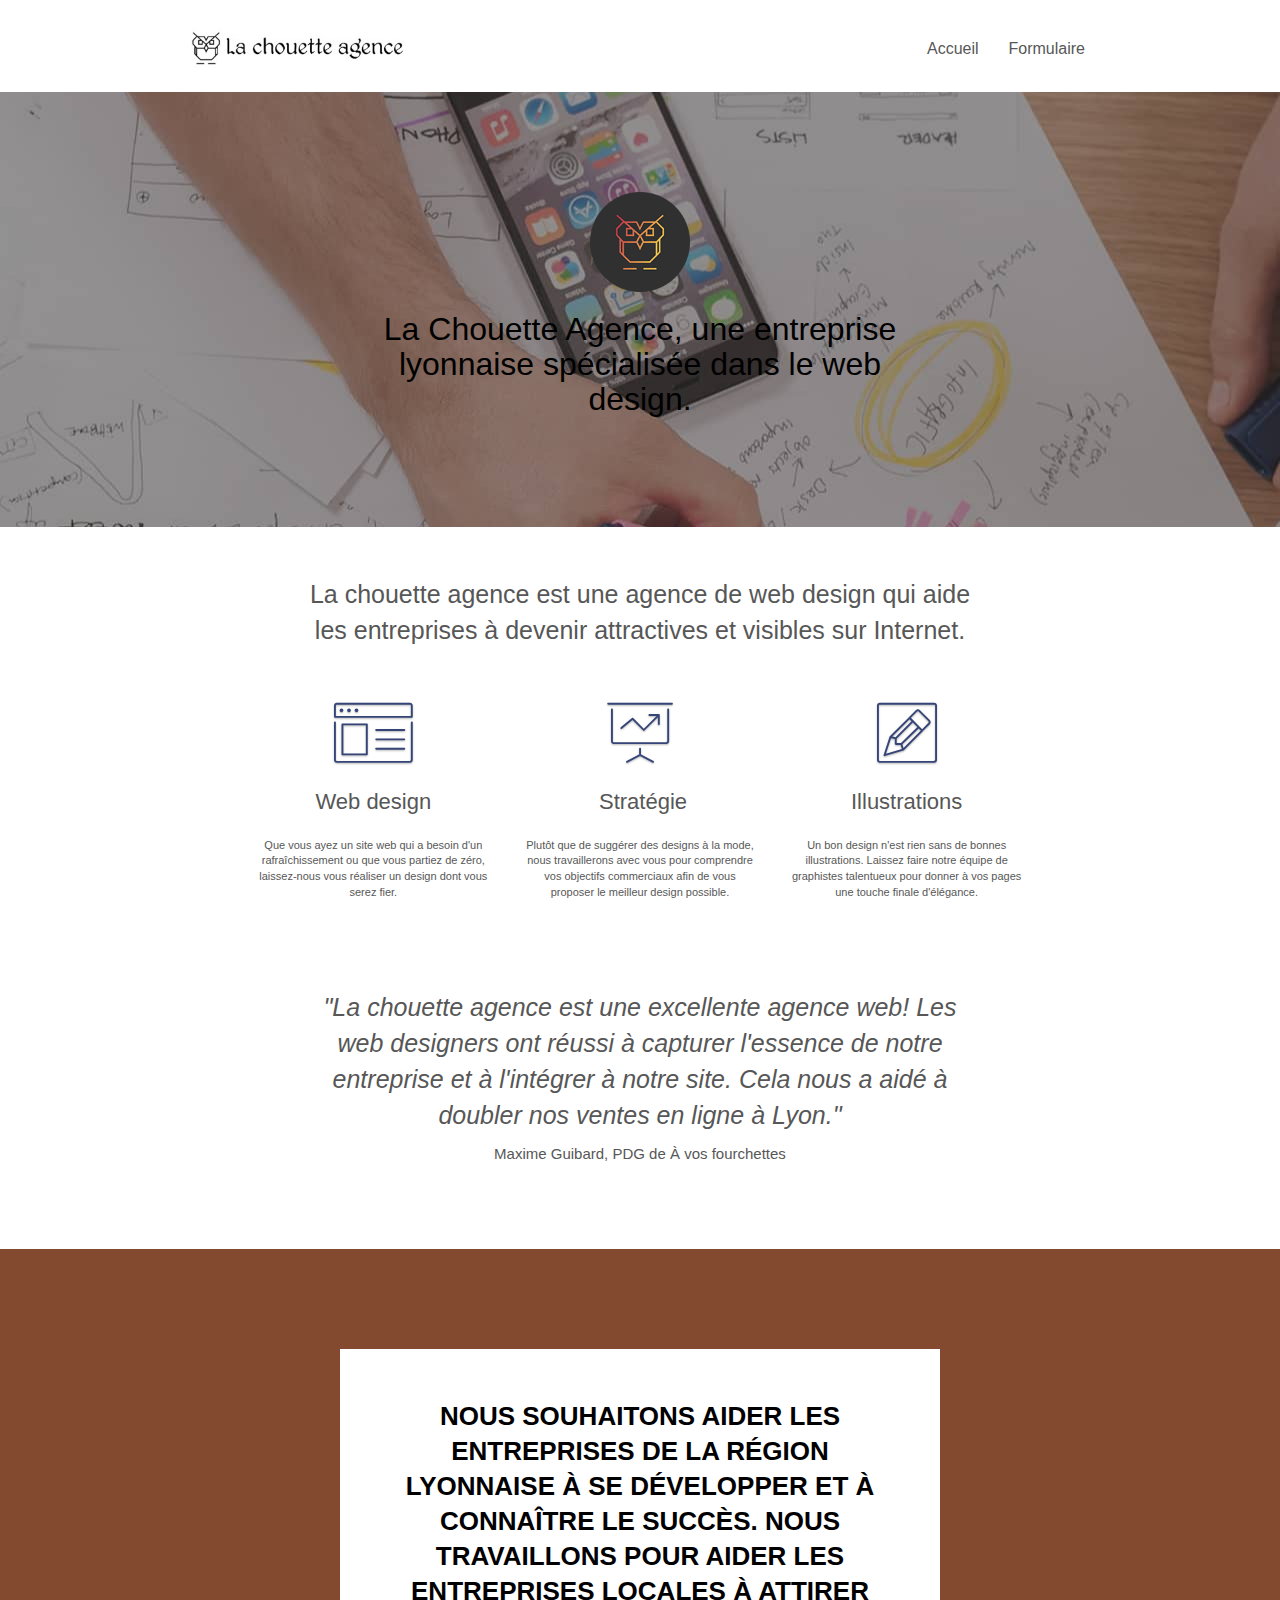
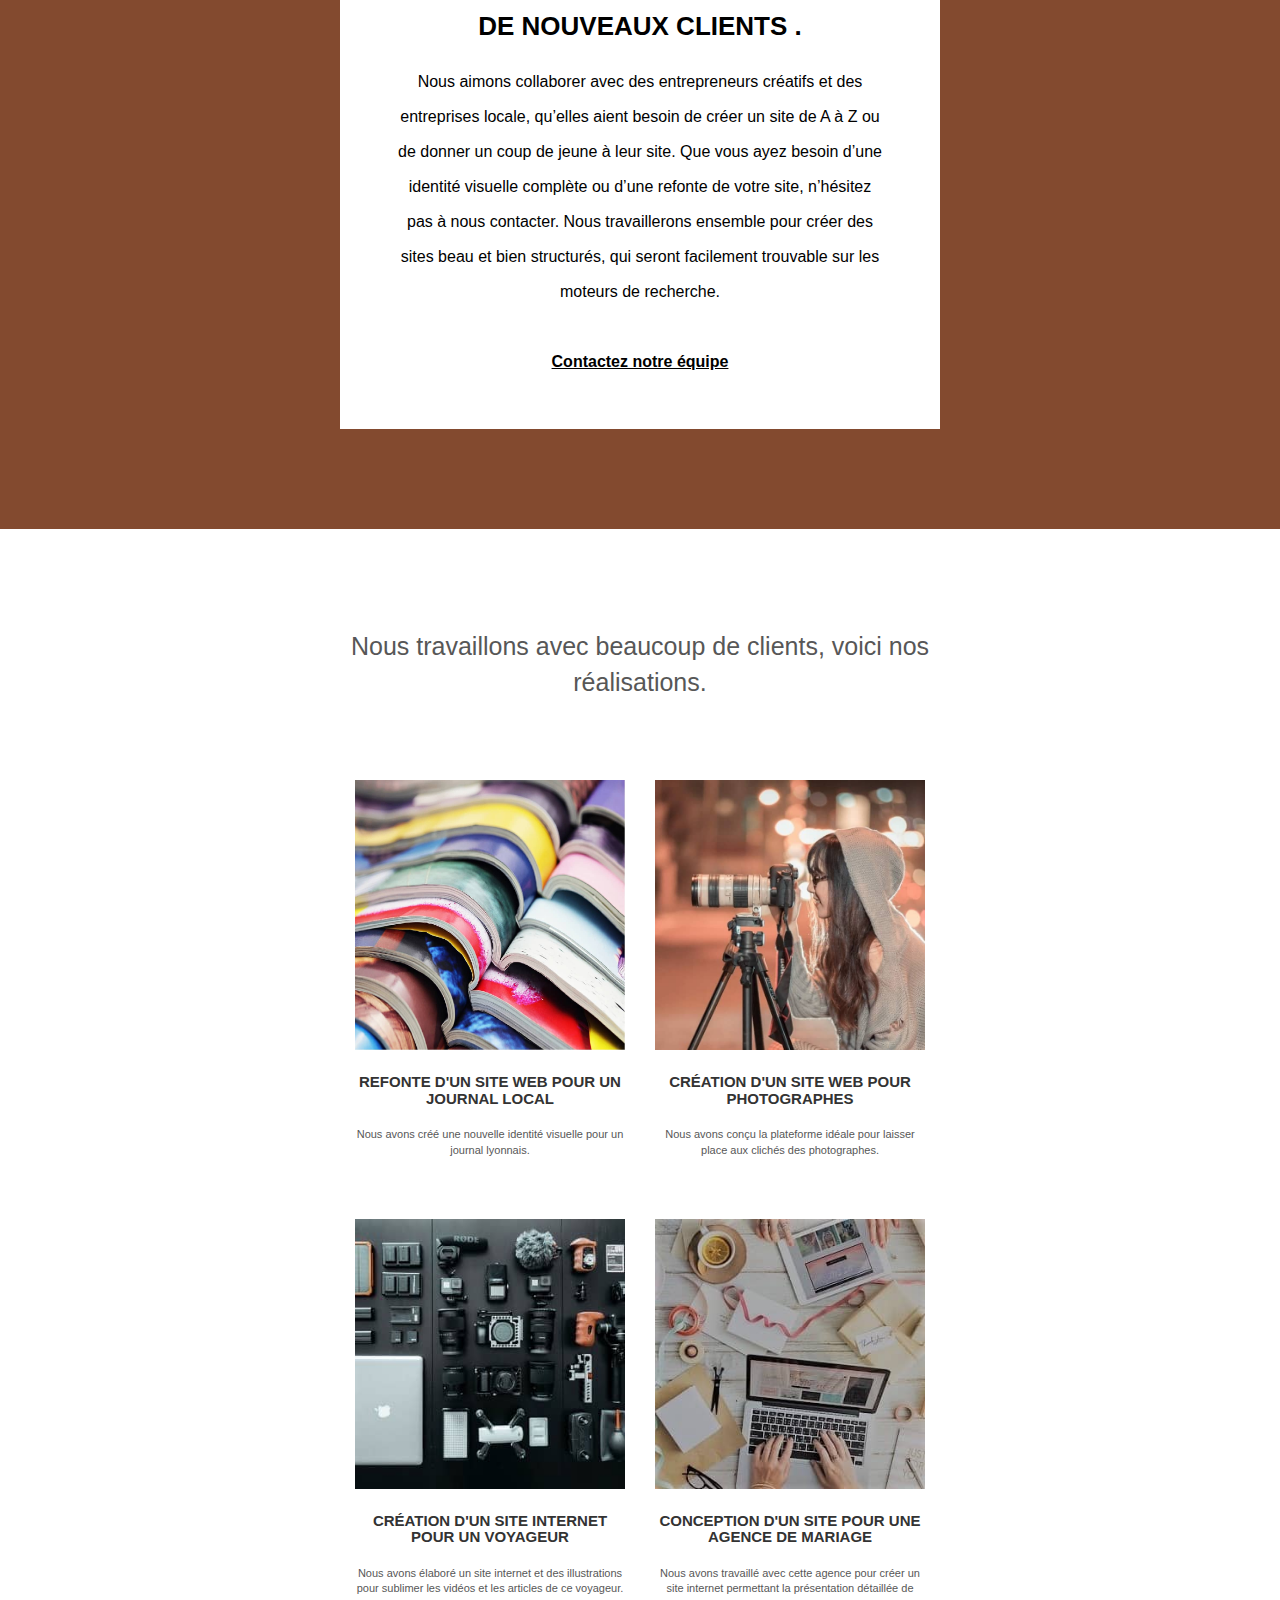
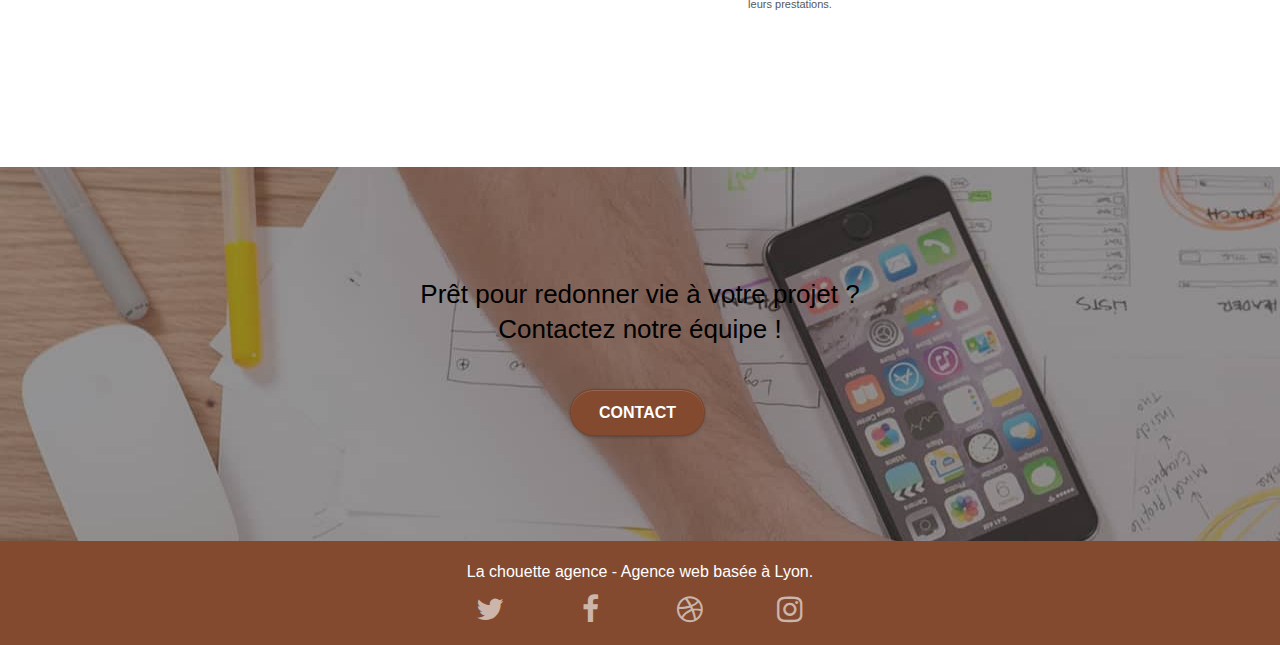
==== commit 28ff2cb6: "modifications contrast" ====
--- a/index.html
+++ b/index.html
@@ -52,7 +52,7 @@
 <!-- bloc-0 END -->
 
 <!-- bloc-1-presentation -->
-        <div class="bloc bgc-dark-slate-blue bg-banniere d-bloc bg-t-edge bloc-bg-texture texture-paper b-parallax" id="bloc-1-hero">
+        <div class=" bg-banniere d-bloc bg-t-edge bloc-bg-texture texture-paper b-parallax" id="bloc-1-hero">
 	        <div class="container bloc-lg">
 		        <div class="row tight-width-whitespace">
 			        <div class="col-sm-12">
@@ -71,7 +71,7 @@
 	        <div class="container bloc-md">
 		        <div class="row">
 			        <div class="col-sm-12 text-center">
-				        <p>La chouette agence est une agence de web design qui aide
+				        <p class="text-citations">La chouette agence est une agence de web design qui aide
 					        les entreprises à devenir attractives et visibles sur Internet.
 						</p>
 			        </div>
@@ -113,11 +113,12 @@
 		        </div>
 		        <div class="row voffset-lg voffset">
 			        <div class="col-xs-12 col-md-8 col-md-offset-2 text-center">
-				        <p>"La chouette agence est une excellente agence web! Les
+				        <p class="text-citations">
+							<em>"La chouette agence est une excellente agence web! Les
 					        web designers ont réussi à capturer l'essence de notre
 					        entreprise et à l'intégrer à notre site. Cela nous a aidé à
-					        doubler nos ventes en ligne à Lyon."
-					        Max ne Guibard. PDG de A vos fourchettes
+					        doubler nos ventes en ligne à Lyon."</em><br/>
+					        <span class="text-citations_auteur">Maxime Guibard, PDG de À vos fourchettes</span>
 				        </p>
 			        </div>
 		        </div>
@@ -138,8 +139,7 @@
 							 locale, qu’elles aient besoin de créer un site de A à Z ou de donner un coup 
 							 de jeune à leur site. Que vous ayez besoin d’une identité visuelle complète ou
 							  d’une refonte de votre site, n’hésitez pas à nous contacter. Nous travaillerons 
-							  ensemble pour créer des sites beau et bien structurés, qui seront facilement trouvable 
-							  sur les moteurs de recherche. <br><br><a class="ltc-white bold-link" href="#">Contactez notre équipe</a><br>
+							  ensemble pour créer des sites beau et bien structurés, qui seront facilement trouvable sur les moteurs de recherche. <br><br><a class="ltc-white bold-link" href="page2.html">Contactez notre équipe</a><br>
 				        </p>
 			        </div>
 		        </div>
@@ -152,7 +152,8 @@
 	        <div class="container bloc-lg">
 		        <div class="row">
 			        <div class="col-sm-12 text-center">
-				        <p>Nous travaillons avec beaucoup de clients,
+				        <p class="text-citations">
+							Nous travaillons avec beaucoup de clients,
 					        voici nos réalisations.
 						</p>
 			        </div>
@@ -202,7 +203,7 @@
 <!-- bloc-4-portfolio END -->
 
 <!-- bloc-5-cta -->
-        <div class="bloc bgc-dark-slate-blue bg-banniere d-bloc bloc-bg-texture texture-paper" id="bloc-5-cta">
+        <div class=" bg-banniere d-bloc bloc-bg-texture texture-paper" id="bloc-5-cta">
 	        <div class="container bloc-lg">
 		        <div class="row">
 			        <h4 class="mg-md text-center tc-white">
@@ -222,7 +223,7 @@
 	            <div class="container bloc-sm">
 		            <div class="row">
 			            <div class="col-sm-12">
-				            <p class="text-center white">
+				            <p class="text-center resaux">
 					            La chouette agence - Agence web basée à Lyon.<br>
 				            </p>
 				            <div class="row row-no-gutters social">
--- a/style.css
+++ b/style.css
@@ -1,3 +1,23 @@
+/*** MES CORRECTIONS ***/
+
+.text-citations {
+    font-size: 25px;
+    max-width: 670px;
+    margin: auto;
+    padding-bottom: 30px;
+}
+
+.text-citations_auteur {
+    font-size: 15px;
+}
+.resaux {
+    color: white!important;
+    font-size: 16px;
+}
+
+
+
+
 body {
     margin: 0;
     padding: 0;
@@ -99,9 +119,7 @@
     background-attachment: fixed;
 }
 
-.d-bloc {
-    color: rgba(255, 255, 255, .7);
-}
+
 
 .d-bloc button:hover {
     color: rgba(255, 255, 255, .9);
@@ -736,7 +754,8 @@
 }
 
 .white {
-    color: #FFFFFF!important;
+    color: black!important;
+    font-size: 16px;
 }
 
 .portfolio-thumb {
@@ -753,7 +772,7 @@
 }
 
 .black-background {
-    background-color: rgba(165, 147, 99, 0.7);
+    background: #FFFF;
     padding: 40px 40px 40px 40px;
 }
 
@@ -766,17 +785,14 @@
     background-color: #FFFFFF;
 }
 
-.bgc-dark-slate-blue {
-    background-color: #364577;
-}
-
 .bgc-atomic-tangerine {
     background-color: #834A2F;
 }
 
 .tc-white {
-    color: #FFFF!important;
+    color: black!important;
     font-size: 26px;
+    line-height: 35px;
 }
 
 .btn-atomic-tangerine {
@@ -790,7 +806,7 @@
 }
 
 .ltc-white {
-    color: #FFFFFF!important;
+    color: black!important;
 }
 
 .ltc-white:hover {
@@ -825,6 +841,8 @@
 .bg-presentation {
     background-image: url("img/image-de-presentation.bmp");
 }
+
+/** MEDIA QUERIES **/
 
 @media (max-width: 1024px) {
     .bloc {
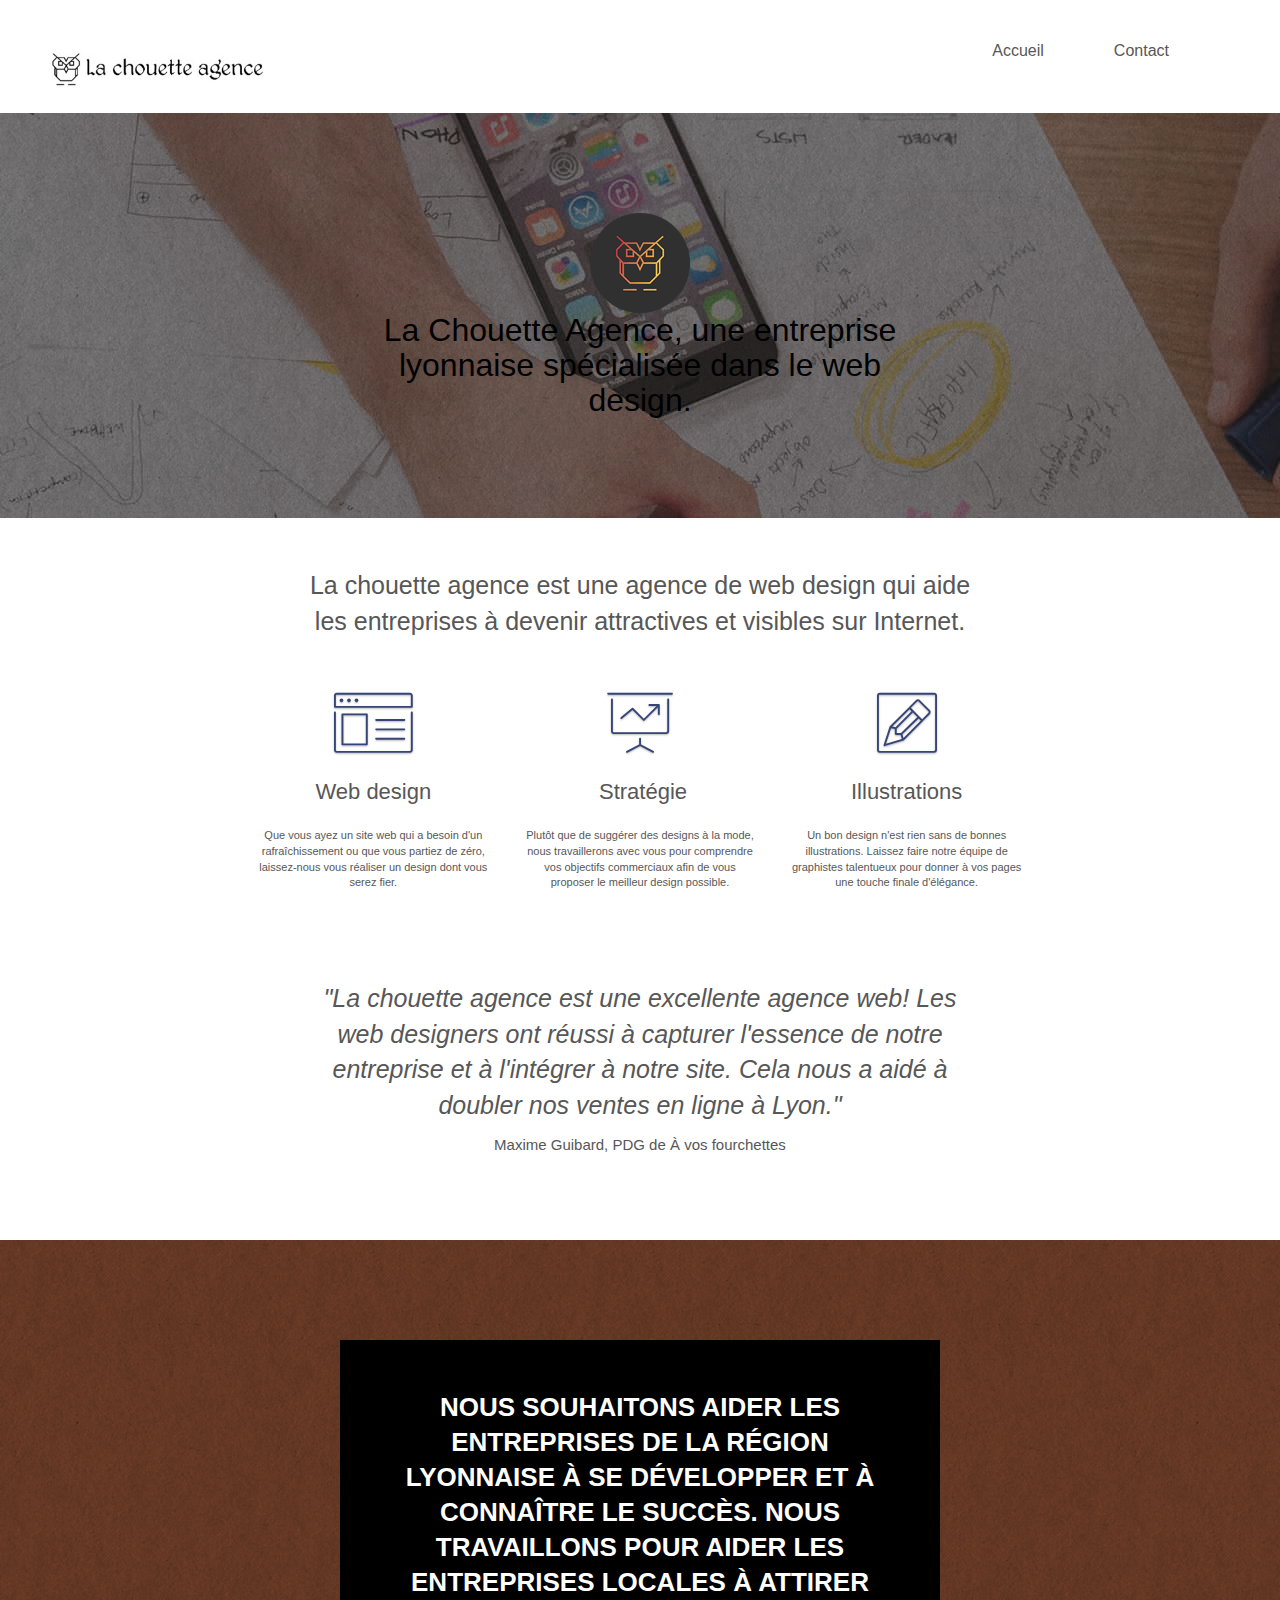
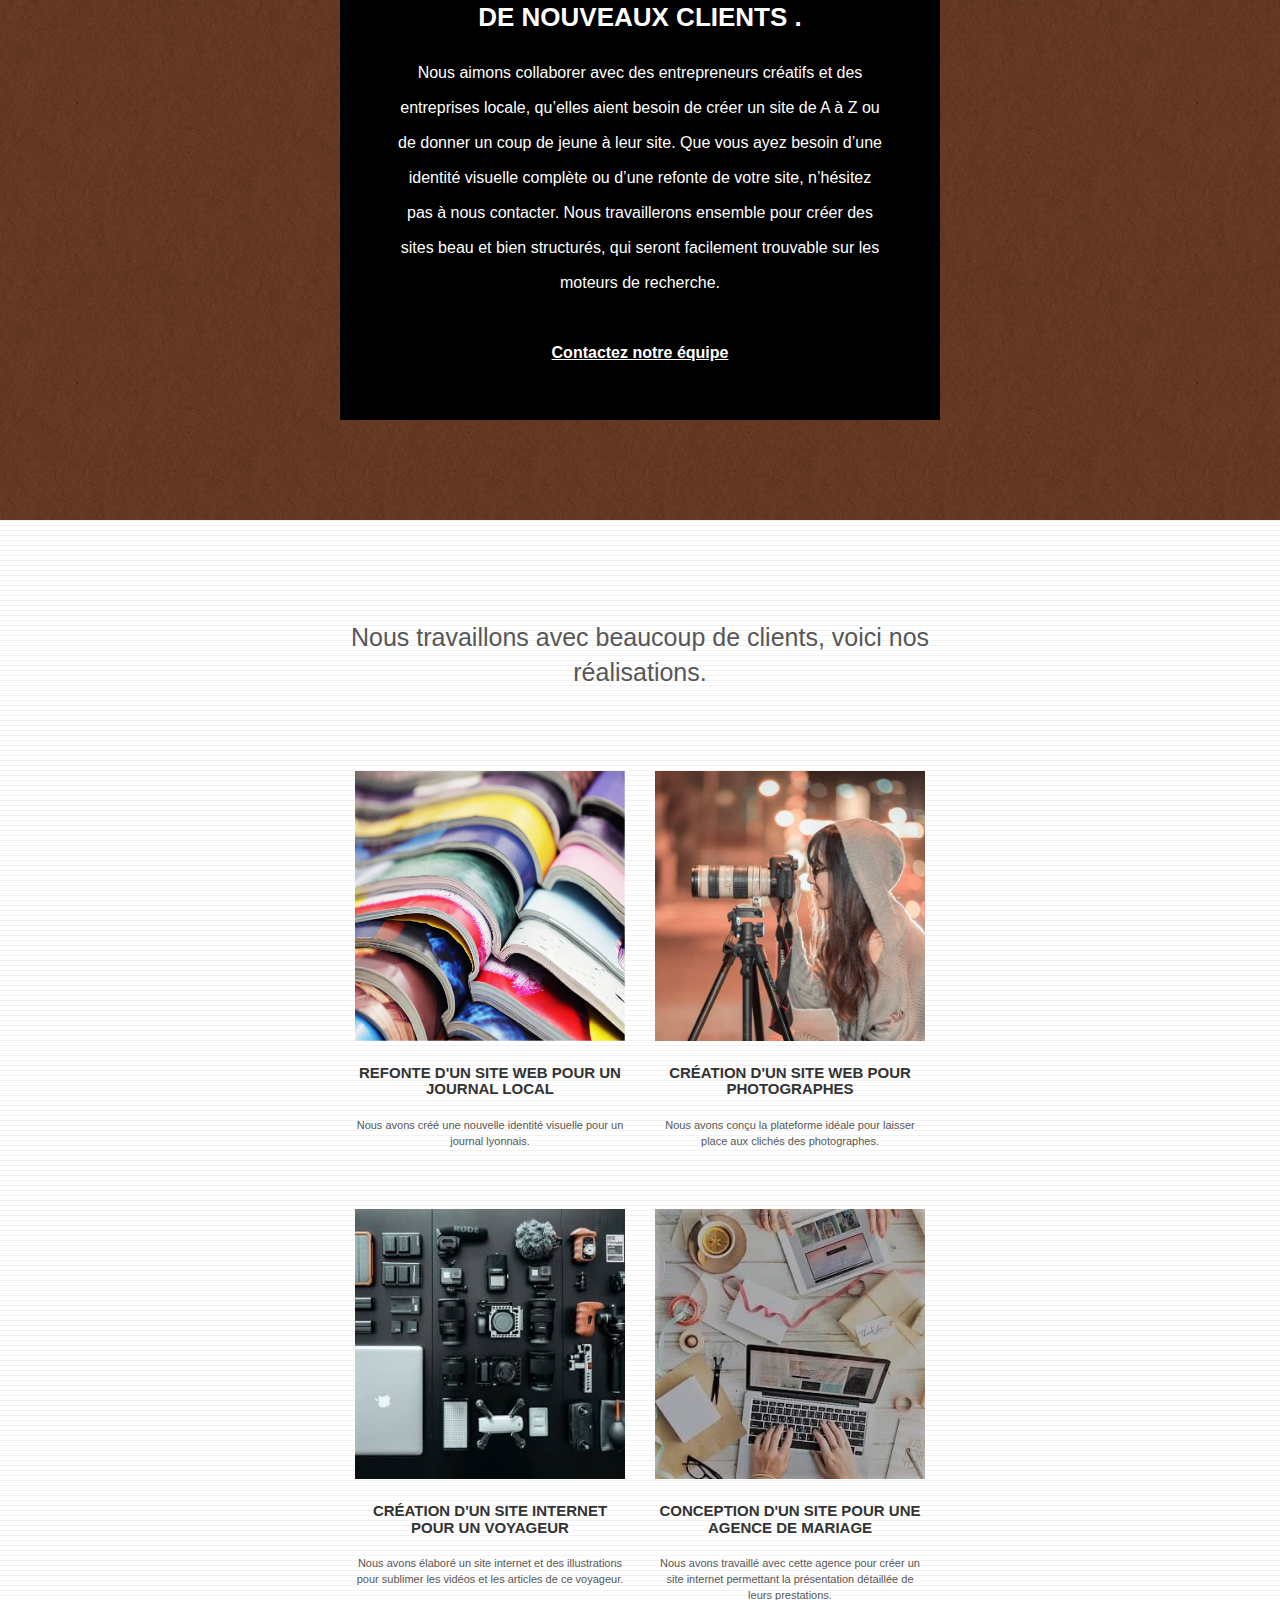
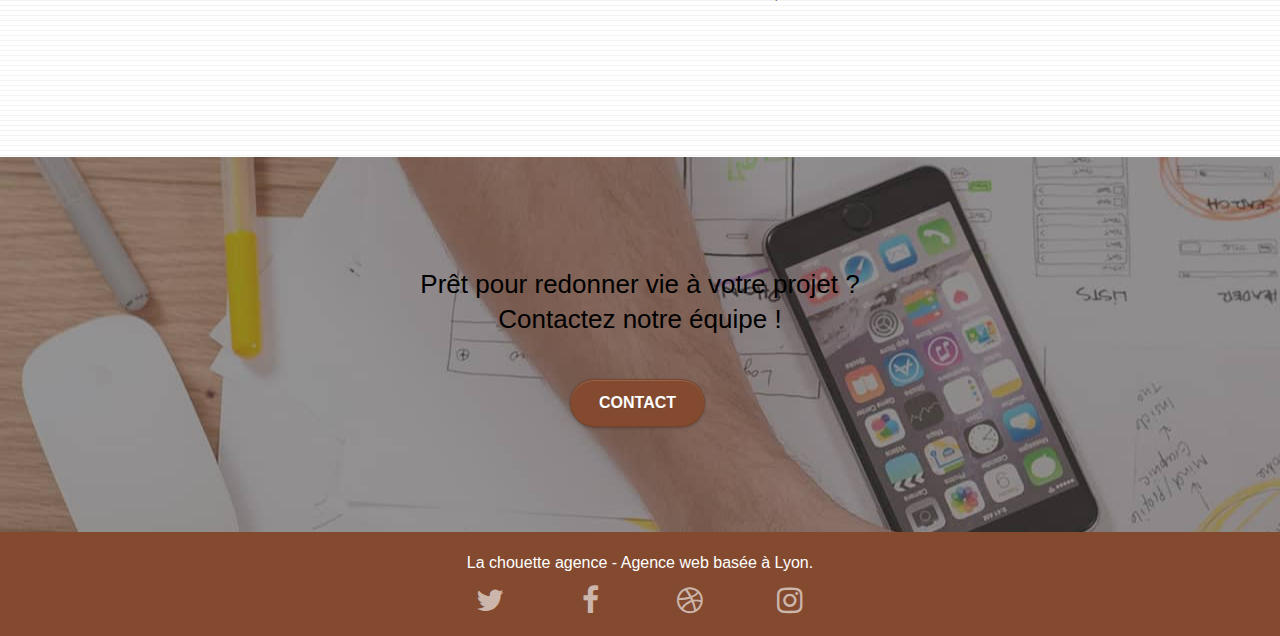
==== commit 36355506: "modifications seo" ====
--- a/index.html
+++ b/index.html
@@ -2,8 +2,8 @@
 <html lang="fr">
 <head>
     <meta charset="utf-8">
-    <meta name="keywords" content="seo, google, site web, site internet, agence design paris, agence design, agence design,agence design,agence design,agence design,agence design,agence design,agence design,agence design">
-    <meta name="description" content="">
+    <meta name="keywords" content="agence web design, Lyon">
+    <meta name="description" content="L'entreprise de webdesign, la chouette agence située à Lyon aide les entreprises à devenir attractives et visibles sur Internet.">
     <meta name="viewport" content="width=device-width, initial-scale=1.0, viewport-fit=cover">
     <link rel="shortcut icon" type="image/png" href="favicon.jpg">
 
@@ -41,7 +41,7 @@
 						        <a href="#">Accueil</a>
 					        </li>
 					        <li>
-						        <a href="page2.html">Formulaire</a>
+						        <a href="page2.html">Contact</a>
 					        </li>
 				        </ul>
 			        </div>
@@ -52,12 +52,12 @@
 <!-- bloc-0 END -->
 
 <!-- bloc-1-presentation -->
-        <div class=" bg-banniere d-bloc bg-t-edge bloc-bg-texture texture-paper b-parallax" id="bloc-1-hero">
+        <div class=" bloc bg-banniere d-bloc bg-t-edge bloc-bg-texture texture-paper b-parallax" id="bloc-1-hero">
 	        <div class="container bloc-lg">
 		        <div class="row tight-width-whitespace">
 			        <div class="col-sm-12">
 				        <img src="img/logo.png" class="center-block image-resize-mode" width="100" alt="logo de La chouette agence, agence web design à Lyon" />
-				        <h1 class="text-center hero-bloc-text tc-white ">
+				        <h1 class="text-center hero-bloc-text title-black">
 					        La Chouette Agence, une entreprise lyonnaise spécialisée dans le web design.
 				        </h1>
 			        </div>
@@ -136,10 +136,10 @@
 				        </h3>
 				        <p class="text-center white">
 					        Nous aimons collaborer avec des entrepreneurs créatifs et des entreprises
-							 locale, qu’elles aient besoin de créer un site de A à Z ou de donner un coup 
-							 de jeune à leur site. Que vous ayez besoin d’une identité visuelle complète ou
-							  d’une refonte de votre site, n’hésitez pas à nous contacter. Nous travaillerons 
-							  ensemble pour créer des sites beau et bien structurés, qui seront facilement trouvable sur les moteurs de recherche. <br><br><a class="ltc-white bold-link" href="page2.html">Contactez notre équipe</a><br>
+							locale, qu’elles aient besoin de créer un site de A à Z ou de donner un coup 
+							de jeune à leur site. Que vous ayez besoin d’une identité visuelle complète ou
+							d’une refonte de votre site, n’hésitez pas à nous contacter. Nous travaillerons 
+							ensemble pour créer des sites beau et bien structurés, qui seront facilement trouvable sur les moteurs de recherche. <br><br><a class="ltc-white bold-link" href="page2.html">Contactez notre équipe</a><br>
 				        </p>
 			        </div>
 		        </div>
@@ -203,10 +203,10 @@
 <!-- bloc-4-portfolio END -->
 
 <!-- bloc-5-cta -->
-        <div class=" bg-banniere d-bloc bloc-bg-texture texture-paper" id="bloc-5-cta">
+        <div class=" bg-banniere d-bloc bloc-bg-texture " id="bloc-5-cta">
 	        <div class="container bloc-lg">
 		        <div class="row">
-			        <h4 class="mg-md text-center tc-white">
+			        <h4 class="mg-md text-center title-black ">
 				        Prêt pour redonner vie à votre projet ?<br>Contactez notre équipe !
 			        </h4>
 			        <div class="col-sm-12 text-center">
--- a/style.css
+++ b/style.css
@@ -13,6 +13,13 @@
 .resaux {
     color: white!important;
     font-size: 16px;
+}
+
+.title-black {
+    color: black!important;
+    font-size: 26px;
+    line-height: 35px;
+    position: relative;
 }
 
 
@@ -48,7 +55,7 @@
 }
 
 .bloc {
-    width: 100%;
+   /** width: 100%;***/
     clear: both;
     background: 50% 50% no-repeat;
     padding: 0 50px;
@@ -108,10 +115,12 @@
     bottom: 0;
     left: 0;
     right: 0;
+    
+
 }
 
 .texture-paper::before {
-    background: url("img/texture-paper.png");
+    background: url("img/texture-paper\ copie\ Small.png");
     background-size: 280px 280px;
 }
 
@@ -316,12 +325,12 @@
     font-size: 25px;
     font-weight: normal;
     font-weight: 600;
-    line-height: 44px;
+   
 }
 
 .navbar-brand img {
     max-height: 200px;
-    margin: 0 5px 0 0;
+    margin: 25px 5px 0 0;
     display: inline;
 }
 
@@ -335,15 +344,17 @@
 
 .navbar .nav {
     padding-top: 2px;
-    margin-right: -16px;
+   /*** margin-right: -16px; ***/
     float: right;
     z-index: 1;
 }
 
 .nav > li {
     float: left;
-    margin-top: 4px;
+    margin-top: -15px;
     font-size: 16px;
+    padding-right: 40px;
+    list-style-type: none;
 }
 
 .navbar-nav .open .dropdown-menu > li > a {
@@ -673,11 +684,15 @@
 }
 
 .container {
-    max-width: 1000px;
+   /*** max-width: 1000px;**/
+   width: 100%;
+
 }
 
 .hero-bloc-text {
     font-size: 38px;
+    margin: auto;
+    max-width: 600px;
 }
 
 .hero-bloc-text-sub {
@@ -718,6 +733,7 @@
 }
 
 .social {
+
     max-width: 400px;
     margin: auto auto auto auto;
 }
@@ -754,7 +770,7 @@
 }
 
 .white {
-    color: black!important;
+    color: #FFFF!important;
     font-size: 16px;
 }
 
@@ -772,8 +788,8 @@
 }
 
 .black-background {
-    background: #FFFF;
     padding: 40px 40px 40px 40px;
+    background-color: black;
 }
 
 .bold-link {
@@ -790,9 +806,11 @@
 }
 
 .tc-white {
-    color: black!important;
+    color: #FFFF!important;
     font-size: 26px;
     line-height: 35px;
+    position: relative;
+    
 }
 
 .btn-atomic-tangerine {
@@ -806,7 +824,7 @@
 }
 
 .ltc-white {
-    color: black!important;
+    color: #FFFFFF!important;
 }
 
 .ltc-white:hover {
@@ -827,19 +845,21 @@
 }
 
 .bg-dots-bg {
-    background-image: url("img/dots-bg.png");
+    background-image: url("img/dots-bg\ copie.png");
+
 }
 
 .bg-lines-h2-bg {
-    background-image: url("img/lines-h2-bg.png");
+    background-image: url("img/lines-h2-bg\ Small.jpeg");
 }
 
 .bg-banniere {
     background-image: url("img/la-chouette-agence-banniere.jpg");
+   /*** background-color: black;***/
 }
 
 .bg-presentation {
-    background-image: url("img/image-de-presentation.bmp");
+    background-image: url("img/image-de-presentation\ copie\ Medium.jpeg");
 }
 
 /** MEDIA QUERIES **/
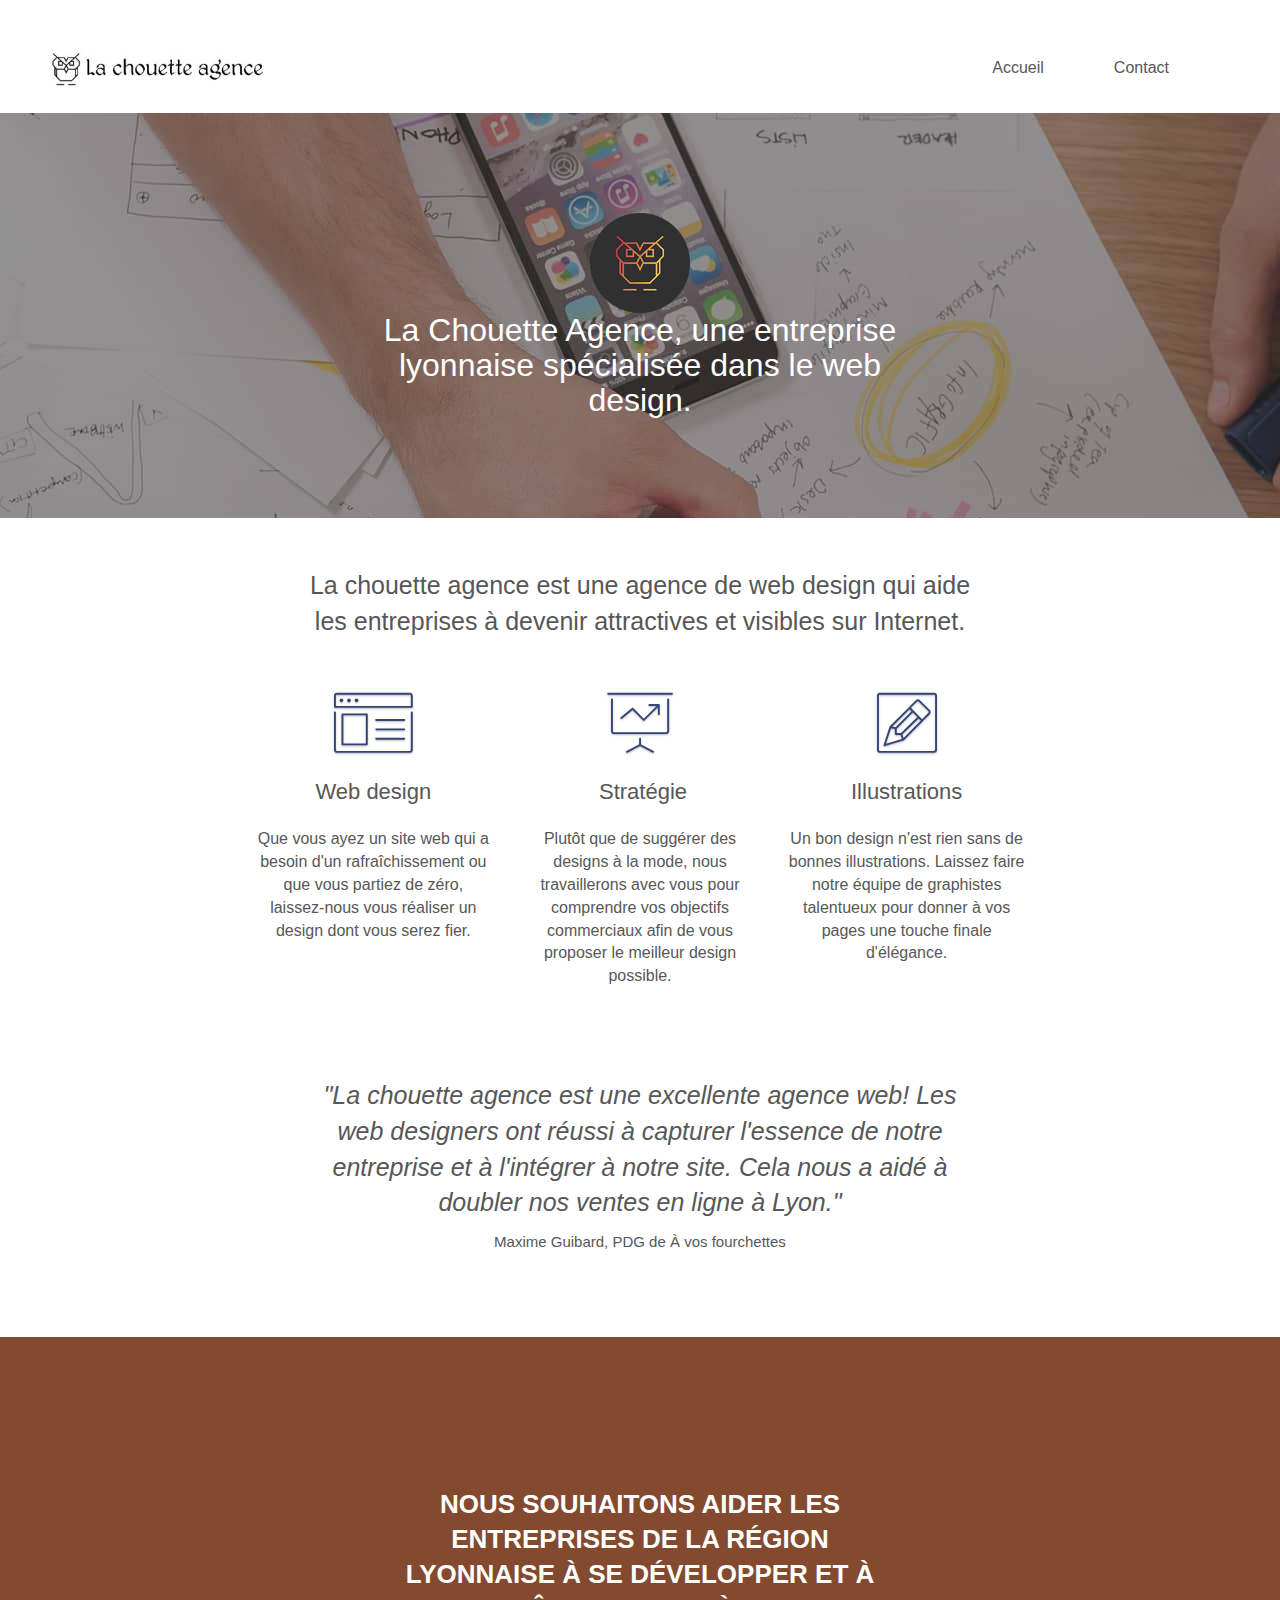
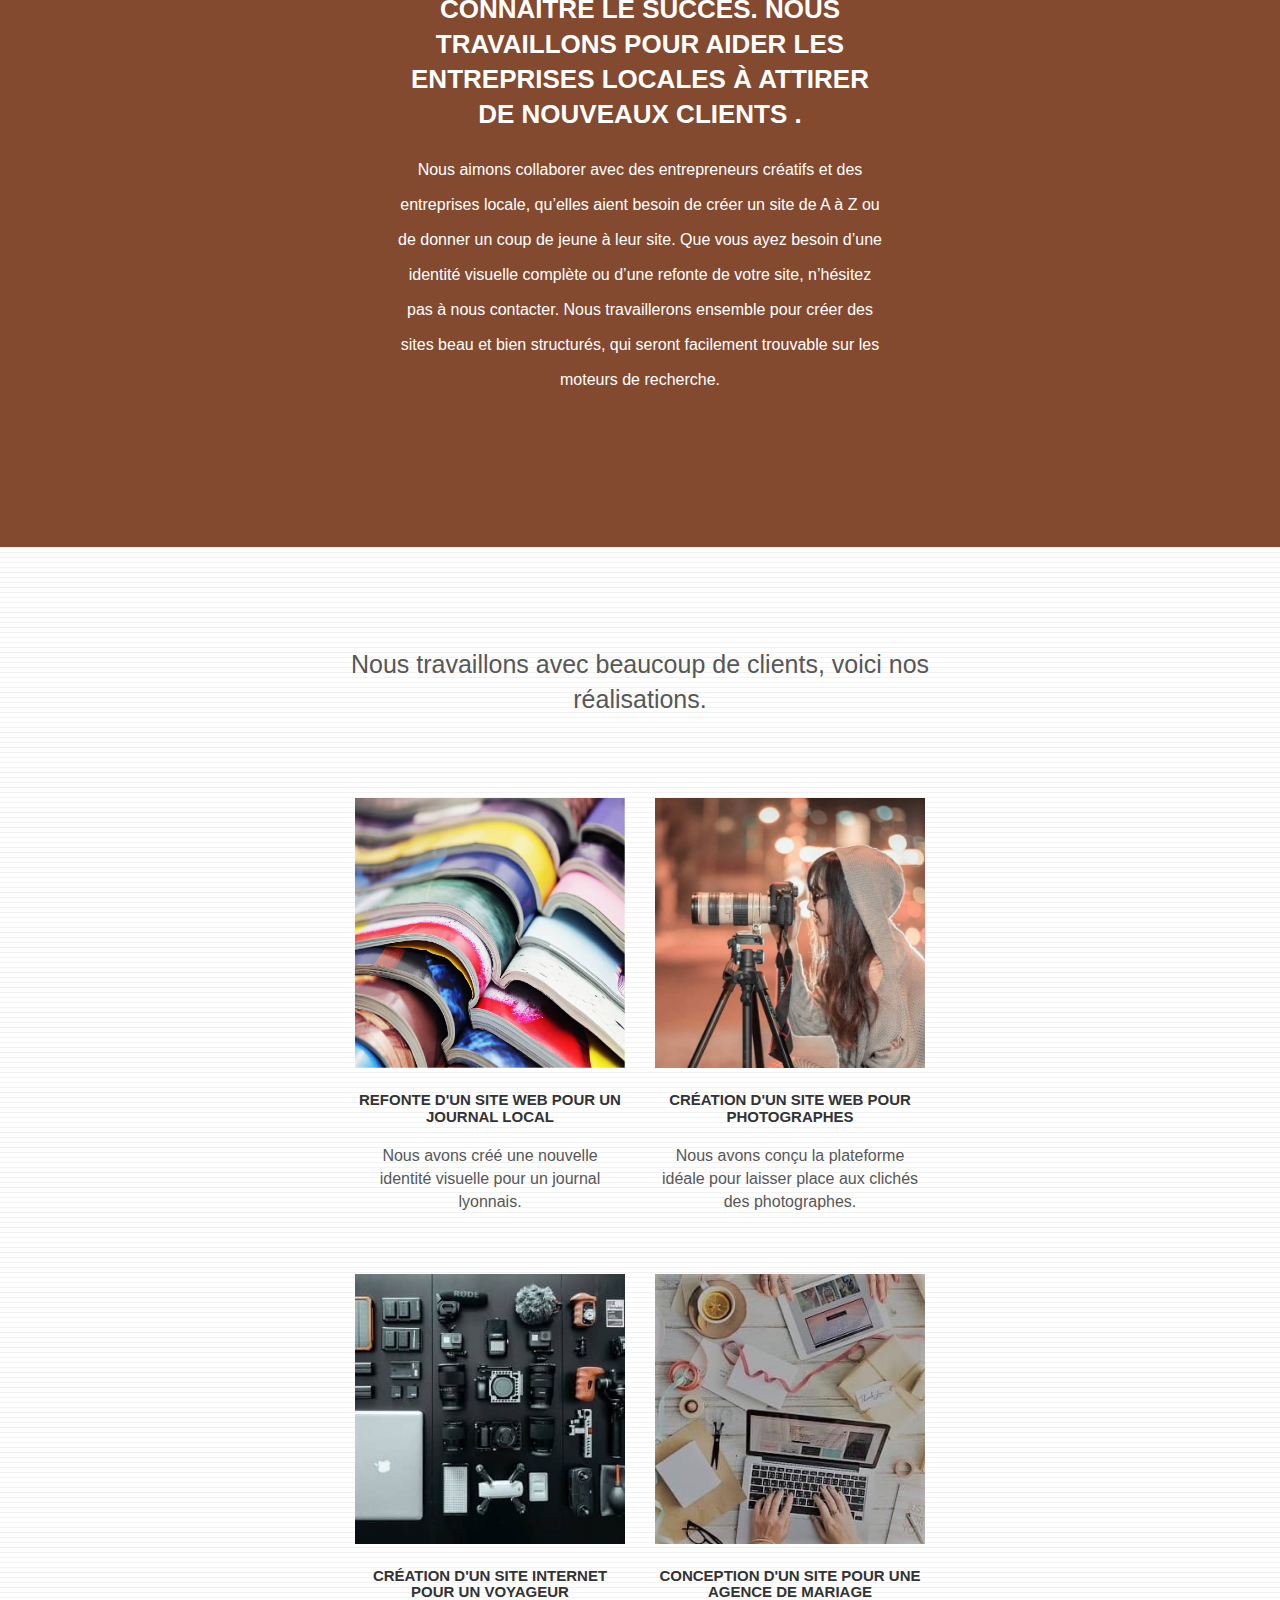
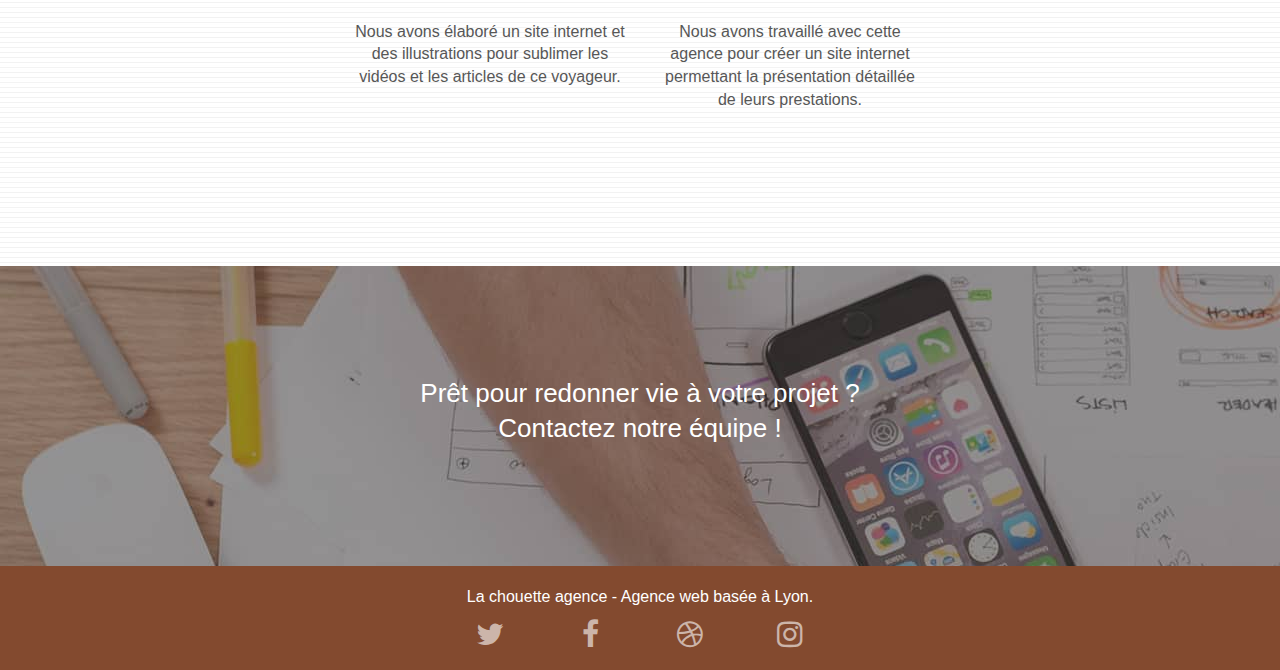
==== commit c37f9b65: "fin seo" ====
--- a/index.html
+++ b/index.html
@@ -2,7 +2,6 @@
 <html lang="fr">
 <head>
     <meta charset="utf-8">
-    <meta name="keywords" content="agence web design, Lyon">
     <meta name="description" content="L'entreprise de webdesign, la chouette agence située à Lyon aide les entreprises à devenir attractives et visibles sur Internet.">
     <meta name="viewport" content="width=device-width, initial-scale=1.0, viewport-fit=cover">
     <link rel="shortcut icon" type="image/png" href="favicon.jpg">
@@ -139,7 +138,7 @@
 							locale, qu’elles aient besoin de créer un site de A à Z ou de donner un coup 
 							de jeune à leur site. Que vous ayez besoin d’une identité visuelle complète ou
 							d’une refonte de votre site, n’hésitez pas à nous contacter. Nous travaillerons 
-							ensemble pour créer des sites beau et bien structurés, qui seront facilement trouvable sur les moteurs de recherche. <br><br><a class="ltc-white bold-link" href="page2.html">Contactez notre équipe</a><br>
+							ensemble pour créer des sites beau et bien structurés, qui seront facilement trouvable sur les moteurs de recherche.
 				        </p>
 			        </div>
 		        </div>
@@ -209,9 +208,6 @@
 			        <h4 class="mg-md text-center title-black ">
 				        Prêt pour redonner vie à votre projet ?<br>Contactez notre équipe !
 			        </h4>
-			        <div class="col-sm-12 text-center">
-				        <a href="page2.html" class="btn btn-atomic-tangerine btn-clean btn-rd btn-lg cta-hero">Contact</a>
-			        </div>
 		        </div>
 	        </div>
         </div>
--- a/style.css
+++ b/style.css
@@ -16,12 +16,23 @@
 }
 
 .title-black {
-    color: black!important;
+    color: white!important;
     font-size: 26px;
     line-height: 35px;
     position: relative;
 }
 
+.col-sm-5 p{
+    position: relative;
+    top: 89px;
+    left: 150px;
+    font-size: 23px;
+
+}
+
+#nav-contact a {
+    color: #834A2F!important;
+}
 
 
 
@@ -535,7 +546,7 @@
 }
 
 .form-control {
-    border-color: rgba(0, 0, 0, .1);
+    border-color: rgba(0, 0, 0, 1);
     box-shadow: none;
 }
 
@@ -684,7 +695,6 @@
 }
 
 .container {
-   /*** max-width: 1000px;**/
    width: 100%;
 
 }
@@ -710,7 +720,7 @@
 }
 
 p {
-    font-size: 11px;
+    font-size: 16px;
 }
 
 .tight-width-whitespace {
@@ -789,7 +799,7 @@
 
 .black-background {
     padding: 40px 40px 40px 40px;
-    background-color: black;
+    background-color: #834A2F;
 }
 
 .bold-link {
@@ -798,7 +808,7 @@
 }
 
 .bgc-white {
-    background-color: #FFFFFF;
+    background-color: white;
 }
 
 .bgc-atomic-tangerine {
@@ -855,7 +865,7 @@
 
 .bg-banniere {
     background-image: url("img/la-chouette-agence-banniere.jpg");
-   /*** background-color: black;***/
+    background-color: black;
 }
 
 .bg-presentation {
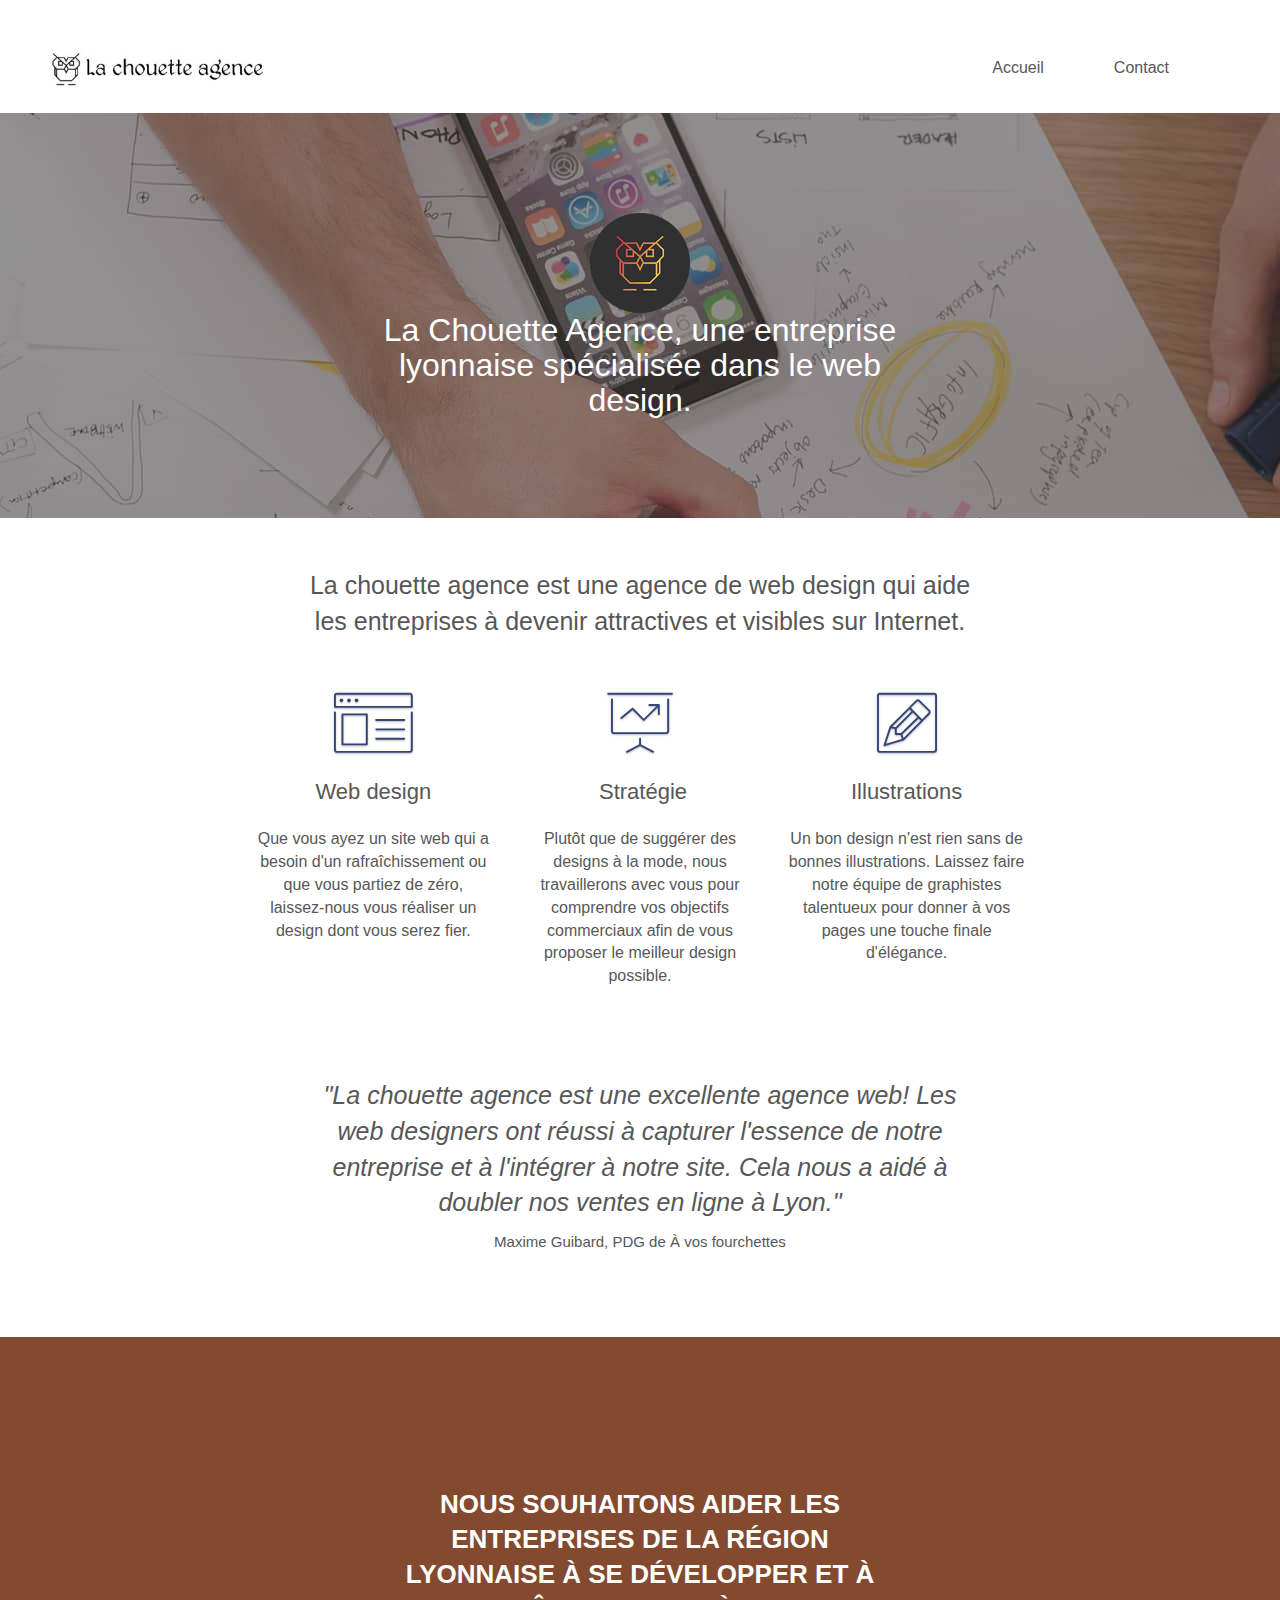
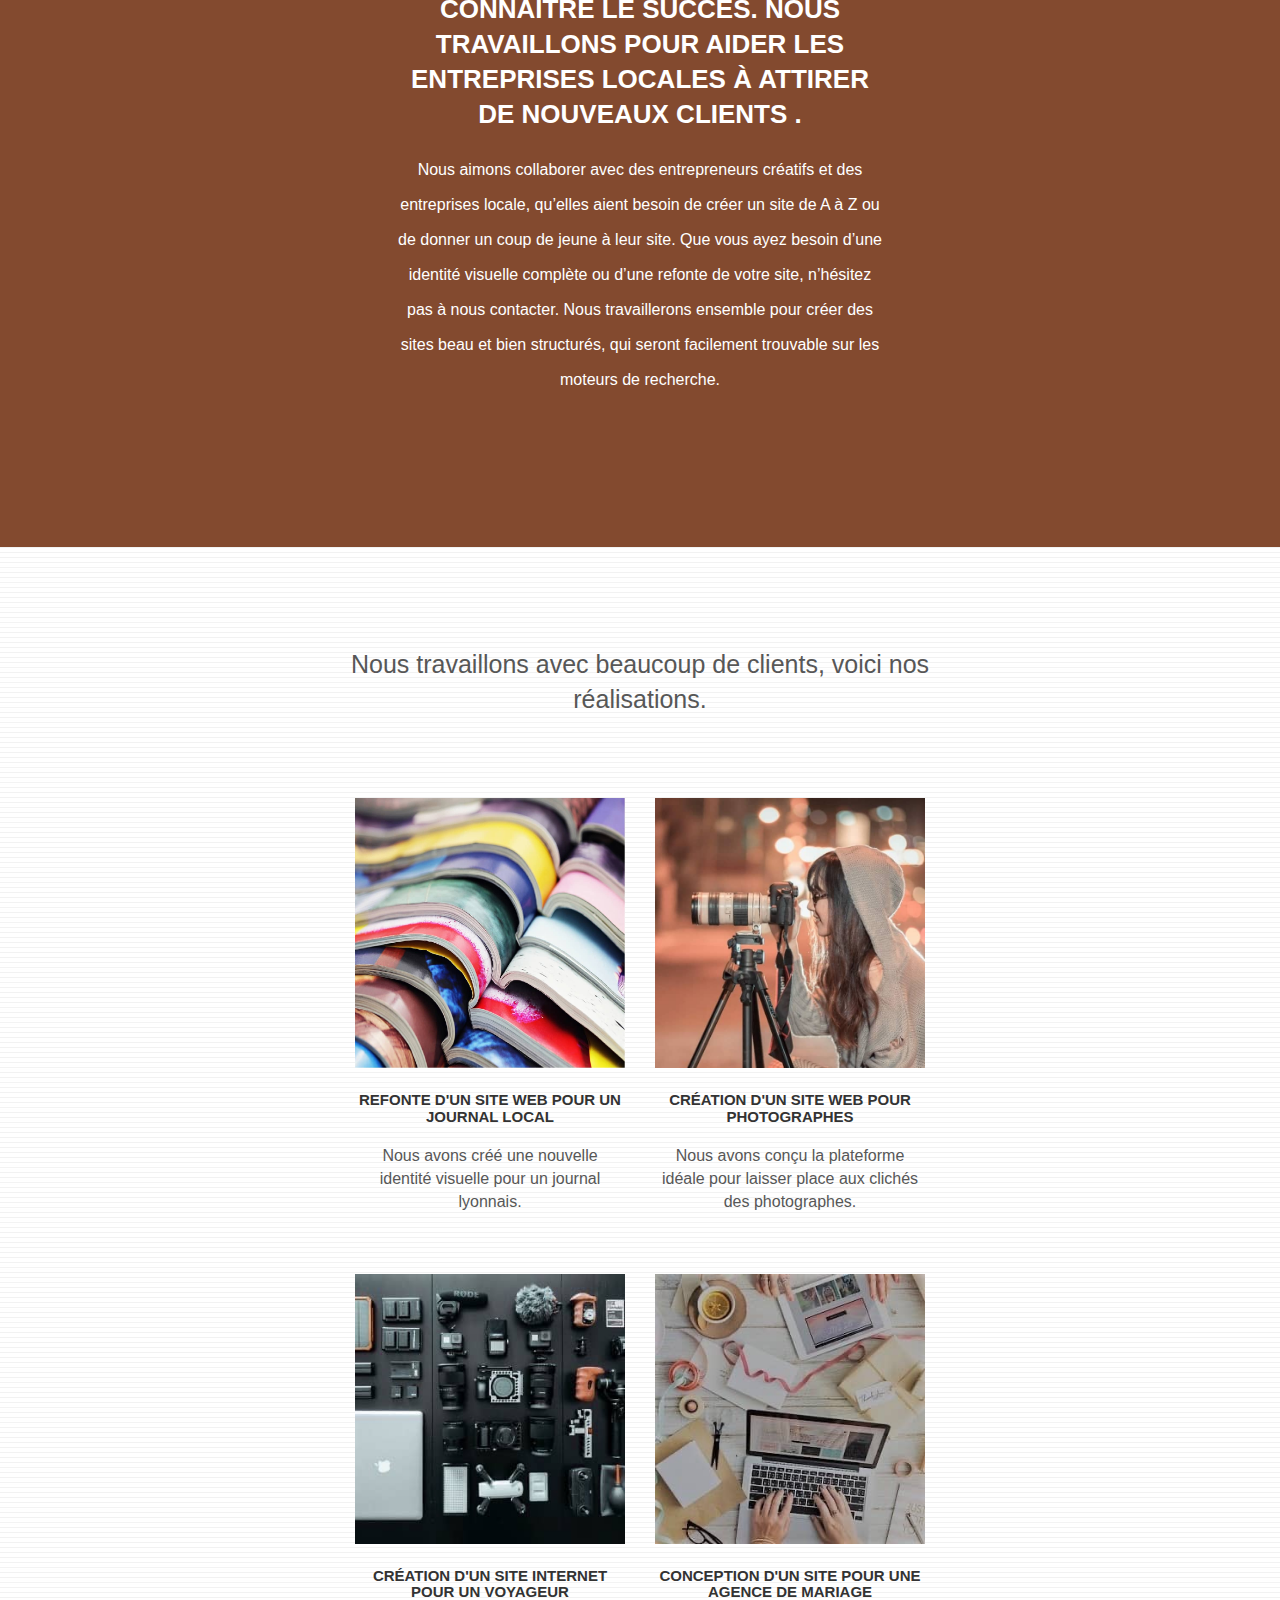
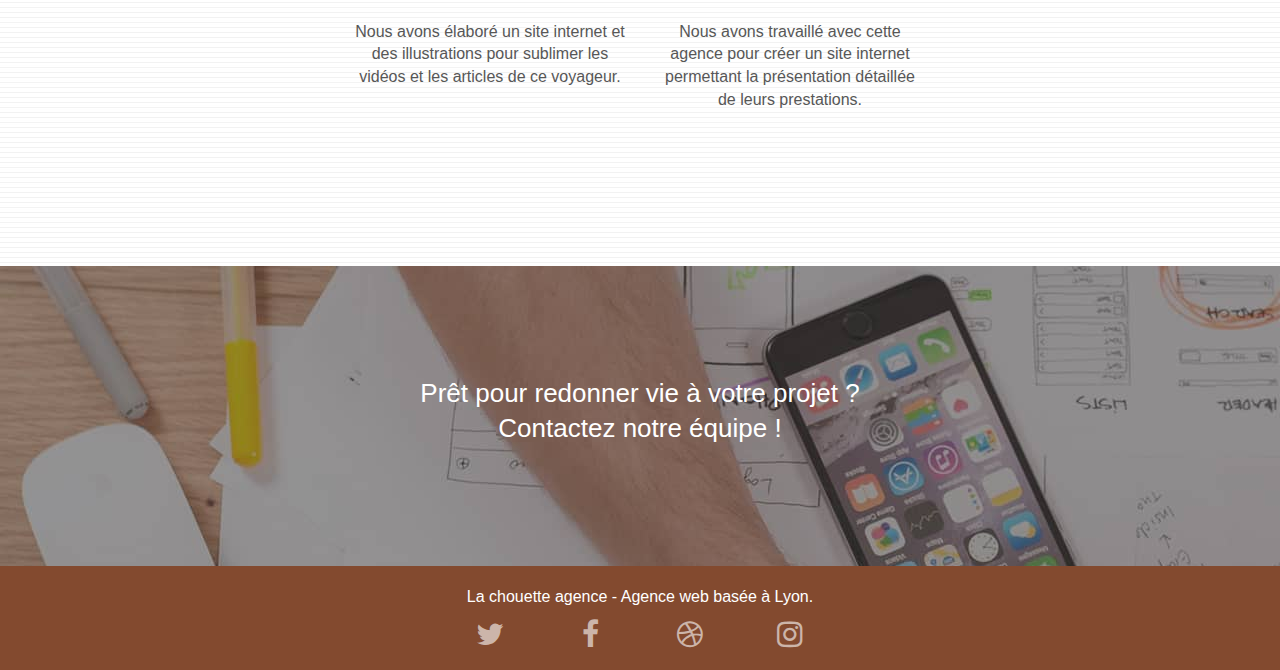
==== commit 7b1c9a05: "fin du projet" ====
--- a/index.html
+++ b/index.html
@@ -2,16 +2,14 @@
 <html lang="fr">
 <head>
     <meta charset="utf-8">
-    <meta name="description" content="L'entreprise de webdesign, la chouette agence située à Lyon aide les entreprises à devenir attractives et visibles sur Internet.">
     <meta name="viewport" content="width=device-width, initial-scale=1.0, viewport-fit=cover">
+	<meta name="description" content="L'entreprise de webdesign, la chouette agence située à Lyon aide les entreprises à devenir attractives et visibles sur Internet.">
     <link rel="shortcut icon" type="image/png" href="favicon.jpg">
-
 	<link rel="stylesheet" type="text/css" href="./css/bootstrap.css">
 	<link rel="stylesheet" type="text/css" href="style.css">
 	<link rel="stylesheet" type="text/css" href="./css/font-awesome.css">
 	<link rel="stylesheet" type="text/css" href="./css/et-line.css">
-	
-    <title>La Chouette Agence - Grande agence de web design basée à Lyon</title>
+	<title>La Chouette Agence - Grande agence de web design basée à Lyon</title>
 
 <!-- Analytics -->
  
@@ -19,9 +17,8 @@
     
 </head>
 <body>
-	<main>
+	<main class="page-container">
 <!-- Principal conteneur -->
-        <section class="page-container">
     
 <!-- bloc-0 -->
         <header><!--ici-->
@@ -29,7 +26,7 @@
 	        <div class="container bloc-sm">
                 <nav class="navbar row">
 			        <div class="navbar-header">
-				        <a class="navbar-brand" href="index.html"> <img src="img/la-chouette-agence Small.jpeg" alt=" logo entreprise web design, La Chouette Agence, basée à lyon " height="40" /></a>
+						<a class="navbar-brand" href="index.html"> <img src="img/la-chouette-agenceSmall.jpeg" alt=" logo entreprise web design, La Chouette Agence, basée à lyon " height="40" /></a>
 				        <button id="nav-toggle" type="button" class="ui-navbar-toggle navbar-toggle" data-toggle="collapse" data-target=".navbar-1">
 					        <span class="sr-only">Toggle navigation</span><span class="icon-bar"></span><span class="icon-bar"></span><span class="icon-bar"></span>
 				        </button>
@@ -45,7 +42,6 @@
 				        </ul>
 			        </div>
 		        </nav>
-	        </div>
             </div>
          </header>
 <!-- bloc-0 END -->
@@ -179,7 +175,7 @@
 		        </div>
 		        <div class="row tight-width-whitespace portfolio-row">
 			        <div class="col-sm-6">
-				        <a href="#" data-lightbox="img/3.jpg" data-gallery-id="gallery-1" data-caption="Création d'un site internet pour un voyageur" data-frame="snapshot-lb"><img src="img/3.jpeg" class="img-responsive portfolio-thumb" alt=" plusieurs objectifs de caméras, Création d'un site web pour voyageur"/></a>
+				        <a href="#" data-lightbox="img/3.jpeg" data-gallery-id="gallery-1" data-caption="Création d'un site internet pour un voyageur" data-frame="snapshot-lb"><img src="img/3.jpeg" class="img-responsive portfolio-thumb" alt=" plusieurs objectifs de caméras, Création d'un site web pour voyageur"/></a>
 				        <h3 class="mg-md text-center">
 					        Création d'un site internet pour un voyageur
 				        </h3>
@@ -188,7 +184,7 @@
 				        </p>
 			        </div>
 			        <div class="col-sm-6">
-				        <a href="#" data-lightbox="img/4.jpg" data-gallery-id="gallery-1" data-caption="Conception d'un site pour une agence de mariage" data-frame="snapshot-lb"><img src="img/4.jpeg" class="img-responsive portfolio-thumb" alt="plan de travail pour web design, Création d'un site web pour agence de mariage" /></a>
+				        <a href="#" data-lightbox="img/4.jpeg" data-gallery-id="gallery-1" data-caption="Conception d'un site pour une agence de mariage" data-frame="snapshot-lb"><img src="img/4.jpeg" class="img-responsive portfolio-thumb" alt="plan de travail pour web design, Création d'un site web pour agence de mariage" /></a>
 				        <h3 class="mg-md text-center">
 					        Conception d'un site pour une agence de mariage
 				        </h3>
@@ -250,11 +246,10 @@
             </div>
         </footer>
 <!-- Footer - bloc-8 END -->
-        </section>
 <!-- Principal conteneur END -->
     </main>
 
-<!--- JAVA-->
+<!-- JAVA-->
     <script src="./js/jquery-2.1.0.js"></script>
     <script src="./js/bootstrap.js"></script>
     <script src="./js/blocs.js"></script>
--- a/style.css
+++ b/style.css
@@ -33,8 +33,6 @@
 #nav-contact a {
     color: #834A2F!important;
 }
-
-
 
 body {
     margin: 0;
@@ -387,7 +385,7 @@
 }
 
 .navbar-toggle .icon-bar {
-    background-color: rgba(0, 0, 0, .5);
+    background-color: rgba(0, 0, 0, 1);
     width: 26px;
 }
 
@@ -897,19 +895,23 @@
     }
 }
 
-@media only screen and (min-device-width: 768px) and (max-device-width: 1024px) and (orientation: landscape) {
+@media only screen and (min-width: 768px) and (max-width: 1024px) and (orientation: landscape) {
     .b-parallax {
         background-attachment: scroll;
     }
 }
 
-@media only screen and (min-device-width: 1024px) and (max-device-width: 1366px) and (-webkit-min-device-pixel-ratio: 1.5) {
+@media only screen and (min-width: 1024px) and (max-width: 1366px) and (-webkit-min-device-pixel-ratio: 1.5) {
     .b-parallax {
         background-attachment: scroll;
     }
 }
 
 @media (max-width: 991px) {
+    .col-sm-5 p {
+        left:0;
+
+        }
     .container {
         width: 100%;
     }
@@ -921,10 +923,7 @@
         overflow-x: hidden;
         position: relative;
     }
-    .bloc {
-        padding-left: constant(safe-area-inset-left);
-        padding-right: constant(safe-area-inset-right);
-    }
+
     .bloc-group,
     .bloc-group .bloc {
         display: block;
@@ -933,12 +932,14 @@
     .bloc-fill-screen .fill-bloc-top-edge,
     .bloc-fill-screen .fill-bloc-bottom-edge {
         padding: 0 20px;
-        padding-left: constant(safe-area-inset-left);
-        padding-right: constant(safe-area-inset-right);
     }
 }
 
 @media (max-width: 767px) {
+    .col-sm-5 p {
+        left:0;
+        top: 10px;
+        }
     .page-container {
         overflow-x: hidden;
         position: relative;
